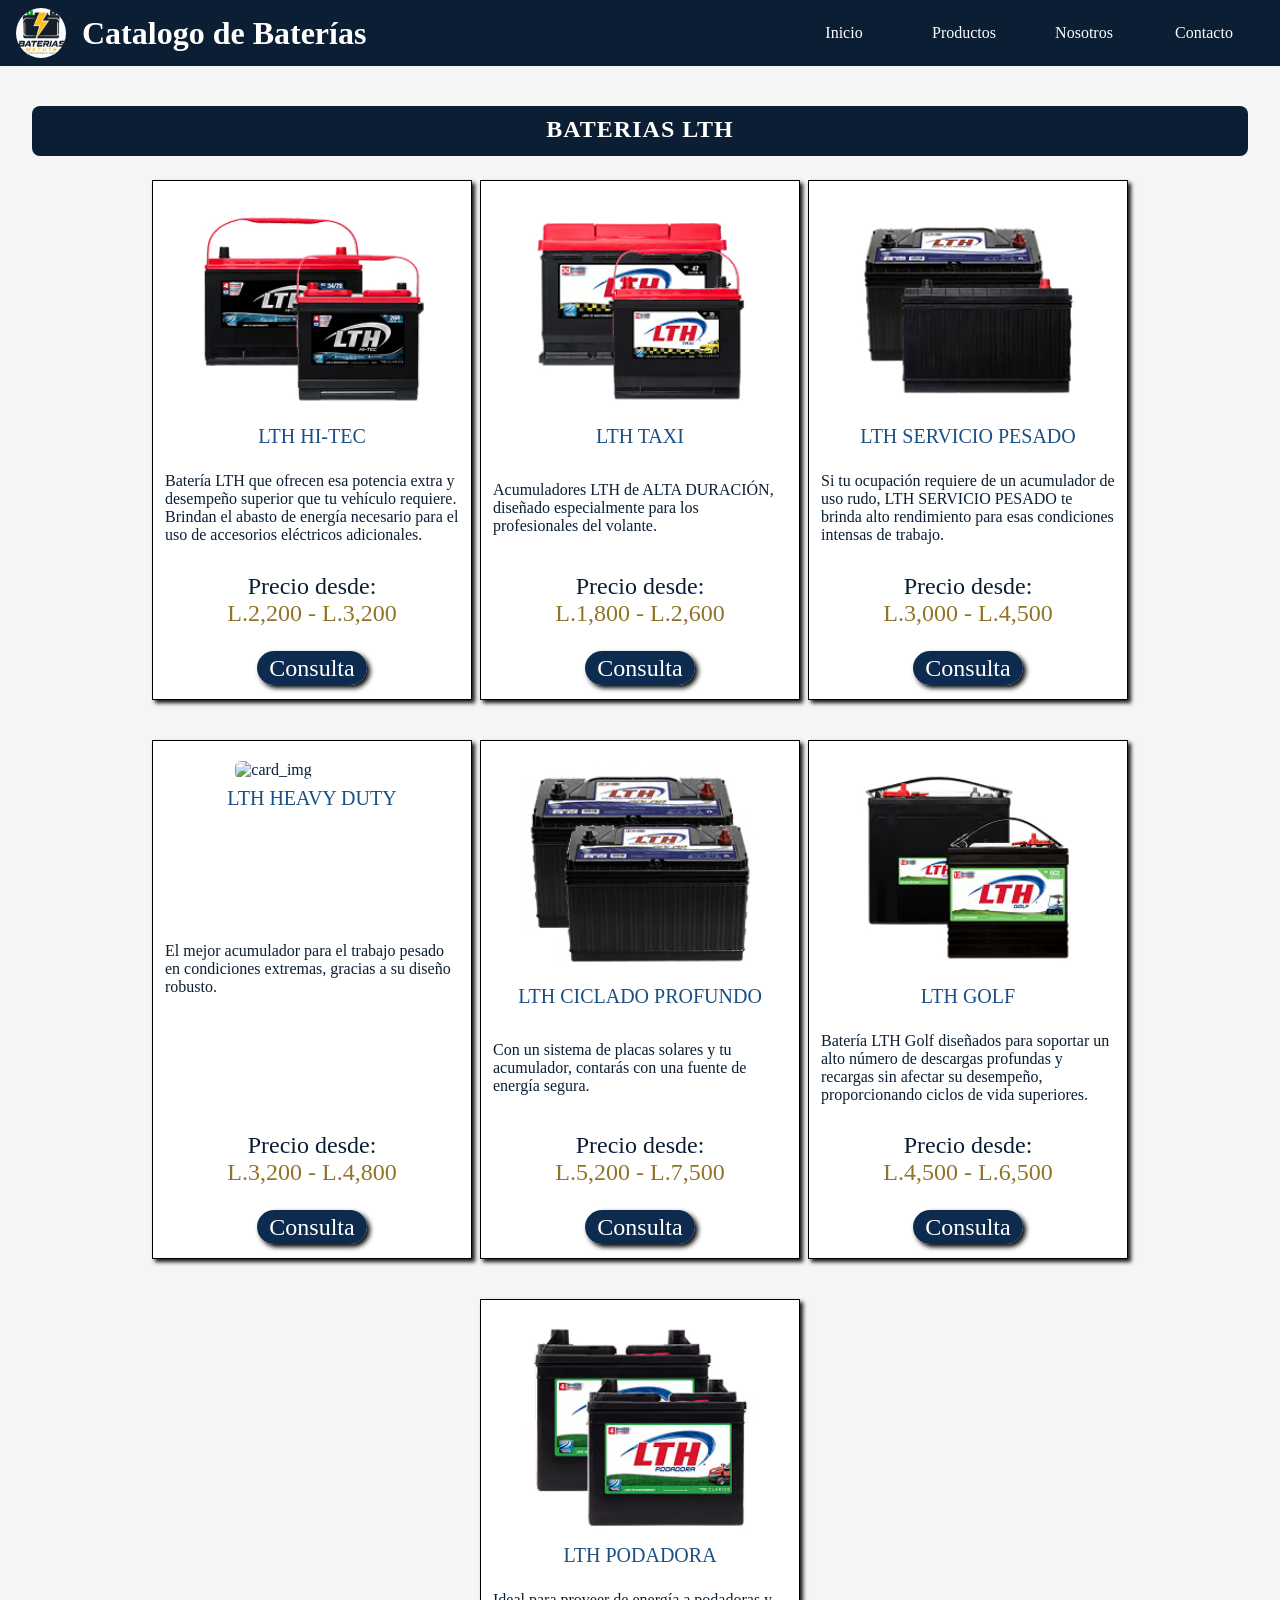
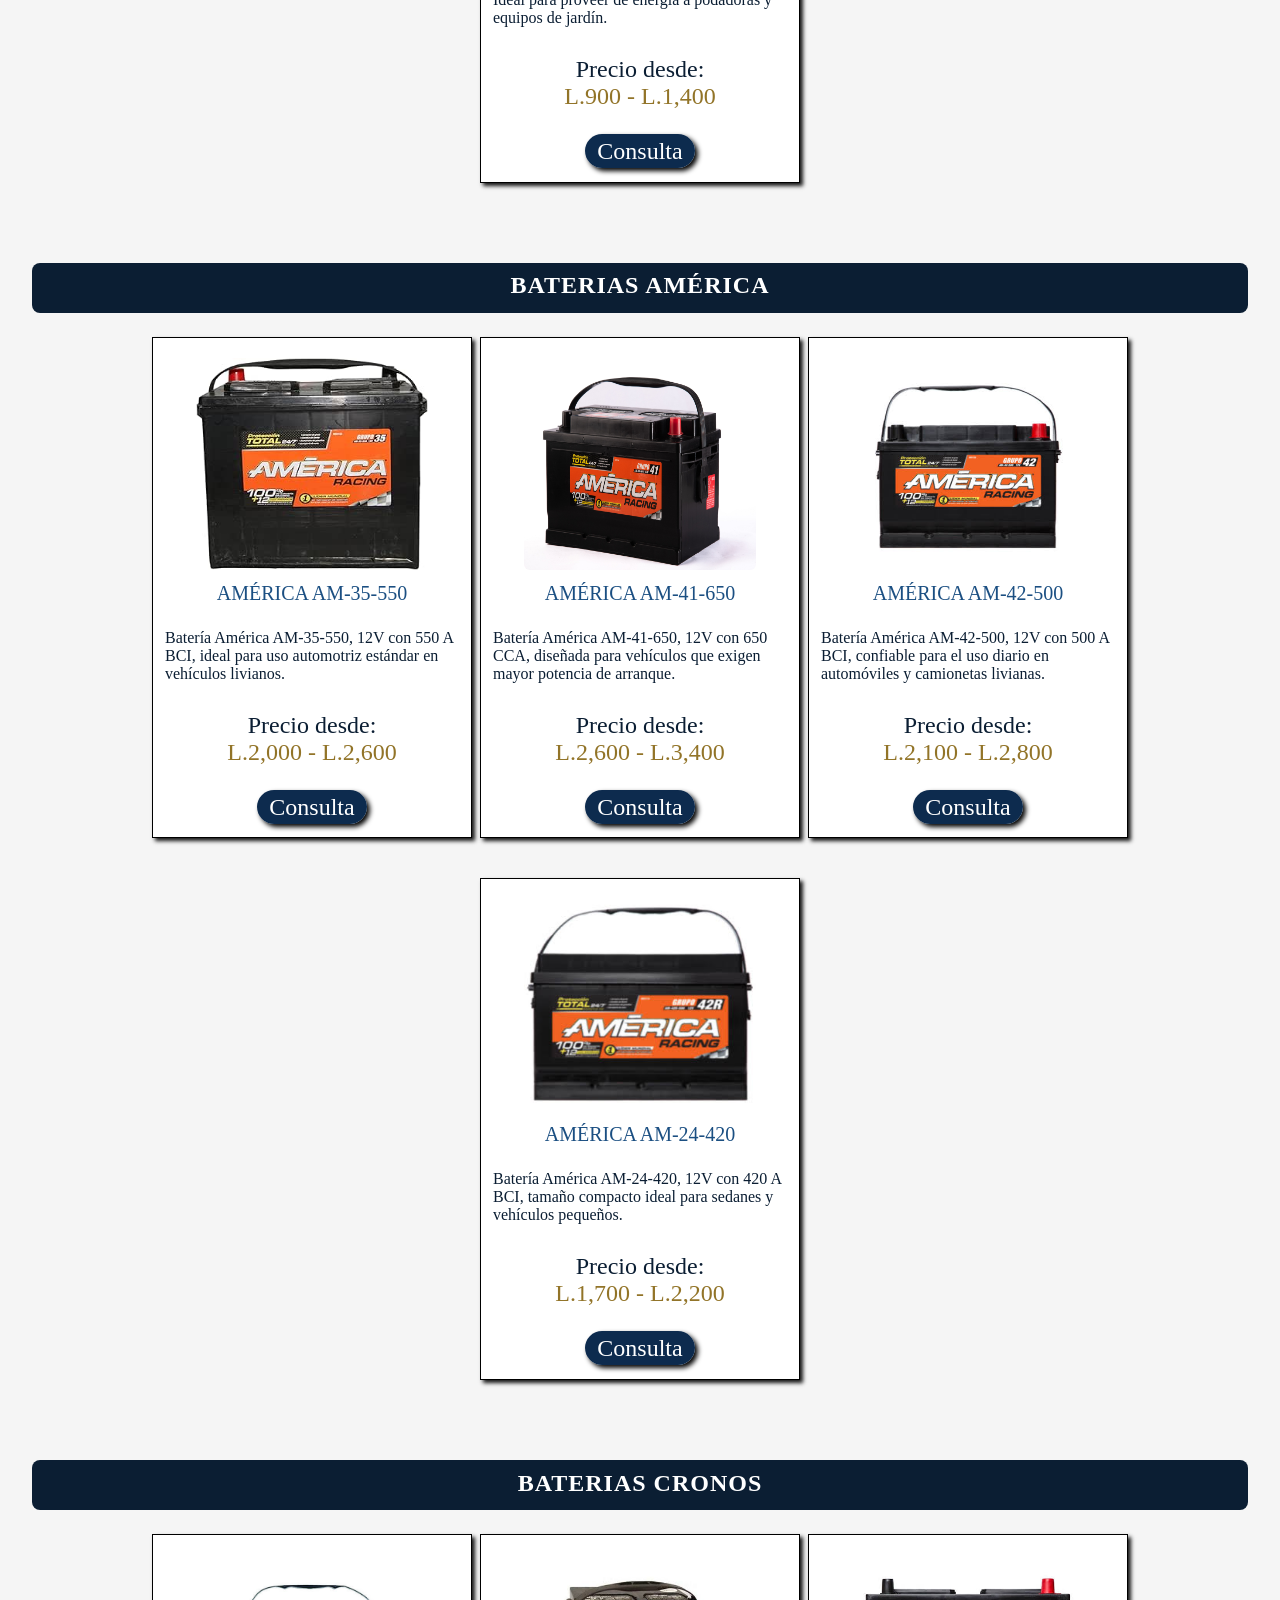
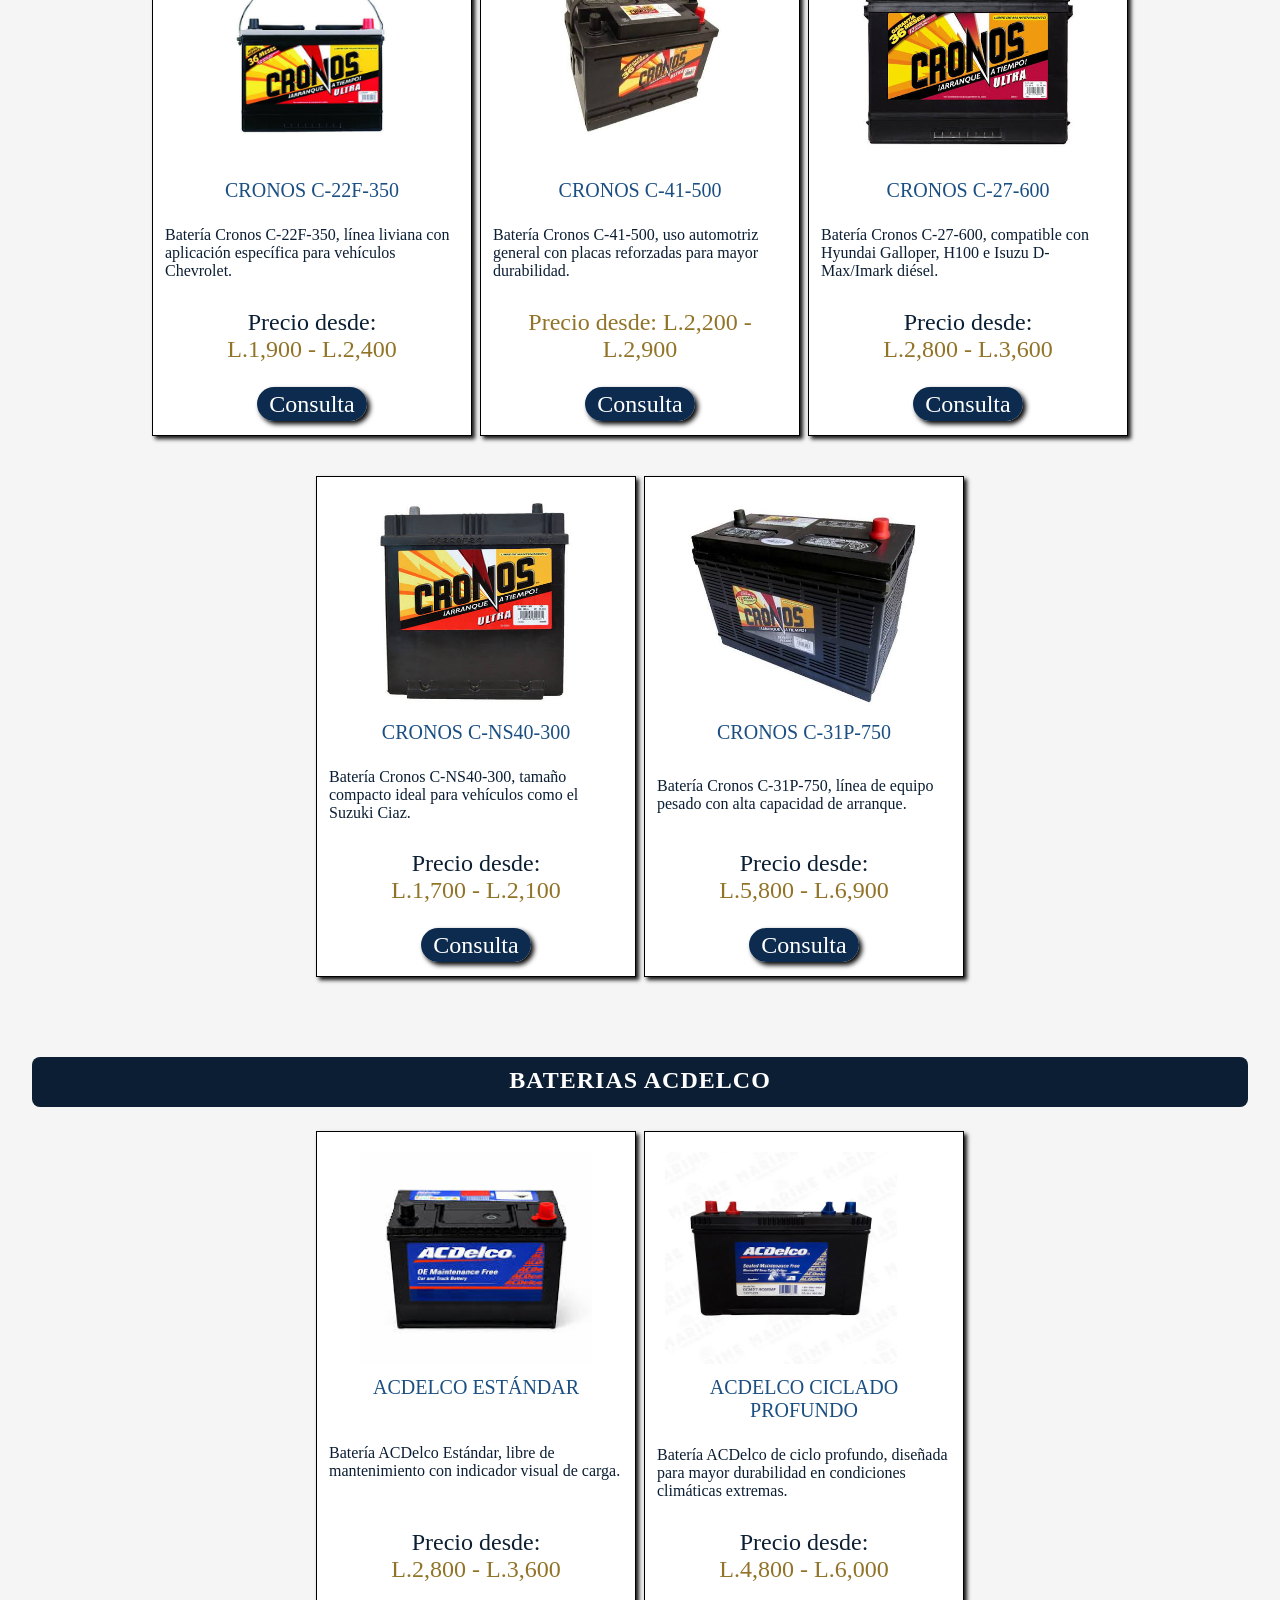
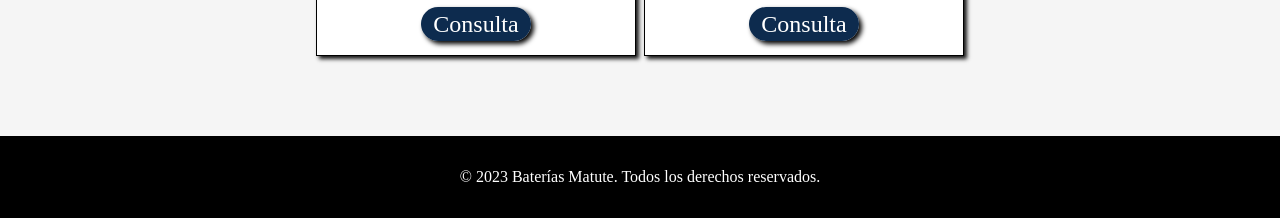
==== ProyectoPortales/baterias.html @ fdeebd90 "catalogo de baterias listo" ====
<!DOCTYPE html>
<html>

<head>
    <meta charset="UTF-8">
    <meta name="viewport" content="width=device-width, initial-scale=1.0">
    <title>Catalogo de Baterías</title>
    <link rel="stylesheet" href="css/stylesClaudio.css">
</head>

<body>
    <header>
        <section class="brand-section">
            <img src="img/LogoBateriasMatute.jpeg" alt="Logo de la empresa" class="brand-logo">
            <h1> Catalogo de Baterías</h1>
        </section>
        <nav>
            <ul>
                <li><a href="">Inicio</a></li>
                <li><a href="">Productos</a></li>
                <li><a href="">Nosotros</a></li>
                <li><a href="">Contacto</a></li>
            </ul>
        </nav>
    </header>
    <main>
        <section class="content">
            <div class="LTH">
                <div class="MARCA_title"><h2>BATERIAS LTH</h2></div>
                <section class="card">
                    <div class="card_header">
                        <img src="img/lth hi-tec.avif" alt="card_img" />
                        <div class="card_header_label">LTH HI-TEC</div>
                    </div>
                    <div class="card_body">
                        <p>Batería LTH que ofrecen esa potencia extra y desempeño superior que tu vehículo requiere.
                            Brindan
                            el abasto de energía necesario para el uso de accesorios eléctricos adicionales.</p>
                    </div>
                    <div class="card_footer">
                        <div class="card_footer_price"><span>Precio desde:</span> L.2,200 - L.3,200</div>
                        <div class="card_footer_action"><a href="#">Consulta</a></div>
                    </div>
                </section>
                <section class="card">
                    <div class="card_header">
                        <img src="img/LTH Taxi.avif" alt="card_img" />
                        <div class="card_header_label">LTH TAXI</div>
                    </div>
                    <div class="card_body">
                        <p>
                            Acumuladores LTH de ALTA DURACIÓN, diseñado especialmente para los profesionales del
                            volante.
                        </p>
                    </div>
                    <div class="card_footer">
                        <div class="card_footer_price"><span>Precio desde:</span> L.1,800 - L.2,600</div>
                        <div class="card_footer_action"><a href="#">Consulta</a></div>
                    </div>
                </section>
                <section class="card">
                    <div class="card_header">
                        <img src="img/LTH servicio Pesado.avif" alt="card_img" />
                        <div class="card_header_label">LTH SERVICIO PESADO</div>
                    </div>
                    <div class="card_body">
                        <p>
                            Si tu ocupación requiere de un acumulador de uso rudo, LTH SERVICIO PESADO te brinda alto
                            rendimiento para esas condiciones intensas de trabajo.
                        </p>
                    </div>
                    <div class="card_footer">
                        <div class="card_footer_price"><span>Precio desde:</span> L.3,000 - L.4,500</div>
                        <div class="card_footer_action"><a href="#">Consulta</a></div>
                    </div>
                </section>
                <section class="card">
                    <div class="card_header">
                        <img src="img/LTH HEAVY DUTY.avif" alt="card_img" />
                        <div class="card_header_label">LTH HEAVY DUTY</div>
                    </div>
                    <div class="card_body">
                        <p>
                            El mejor acumulador para el trabajo pesado en condiciones extremas, gracias a su diseño
                            robusto.
                        </p>
                    </div>
                    <div class="card_footer">
                        <div class="card_footer_price"><span>Precio desde:</span> L.3,200 - L.4,800</div>
                        <div class="card_footer_action"><a href="#">Consulta</a></div>
                    </div>
                </section>
                <section class="card">
                    <div class="card_header">
                        <img src="img/LTH Ciclado Profundo.avif" alt="card_img" />
                        <div class="card_header_label">LTH CICLADO PROFUNDO</div>
                    </div>
                    <div class="card_body">
                        <p>
                            Con un sistema de placas solares y tu acumulador, contarás con una fuente de energía segura.
                        </p>
                    </div>
                    <div class="card_footer">
                        <div class="card_footer_price"><span>Precio desde:</span> L.5,200 - L.7,500</div>
                        <div class="card_footer_action"><a href="#">Consulta</a></div>
                    </div>
                </section>
                <section class="card">
                    <div class="card_header">
                        <img src="img/LTH Golf.avif" alt="card_img" />
                        <div class="card_header_label">LTH GOLF</div>
                    </div>
                    <div class="card_body">
                        <p>
                            Batería LTH Golf diseñados para soportar un alto número de descargas profundas y recargas
                            sin
                            afectar su desempeño, proporcionando ciclos de vida superiores.
                        </p>
                    </div>
                    <div class="card_footer">
                        <div class="card_footer_price"><span>Precio desde:</span> L.4,500 - L.6,500</div>
                        <div class="card_footer_action"><a href="#">Consulta</a></div>
                    </div>
                </section>
                <section class="card">
                    <div class="card_header">
                        <img src="img/LTH Podadora.avif" alt="card_img" />
                        <div class="card_header_label">LTH PODADORA</div>
                    </div>
                    <div class="card_body">
                        <p>
                            Ideal para proveer de energía a podadoras y equipos de jardín.
                        </p>
                    </div>
                    <div class="card_footer">
                        <div class="card_footer_price"><span>Precio desde:</span> L.900 - L.1,400</div>
                        <div class="card_footer_action"><a href="#">Consulta</a></div>
                    </div>
                </section>
            </div>
            <div class="AMERICA">
                <div class="MARCA_title"><h2>BATERIAS AMÉRICA</h2></div>
                <section class="card">
                    <div class="card_header">
                        <img src="img/Bateria AM-35-550.jpg" alt="card_img" />
                        <div class="card_header_label">AMÉRICA AM-35-550</div>
                    </div>
                    <div class="card_body">
                        <p>
                            Batería América AM-35-550, 12V con 550 A BCI, ideal para uso automotriz estándar en
                            vehículos
                            livianos.
                        </p>
                    </div>
                    <div class="card_footer">
                        <div class="card_footer_price"><span>Precio desde:</span> L.2,000 - L.2,600</div>
                        <div class="card_footer_action"><a href="#">Consulta</a></div>
                    </div>
                </section>
                <section class="card">
                    <div class="card_header">
                        <img src="img/Bateria  AM-41-650.jpg" alt="card_img" />
                        <div class="card_header_label">AMÉRICA AM-41-650</div>
                    </div>
                    <div class="card_body">
                        <p>
                            Batería América AM-41-650, 12V con 650 CCA, diseñada para vehículos que exigen mayor
                            potencia de
                            arranque.
                        </p>
                    </div>
                    <div class="card_footer">
                        <div class="card_footer_price"><span>Precio desde:</span> L.2,600 - L.3,400</div>
                        <div class="card_footer_action"><a href="#">Consulta</a></div>
                    </div>
                </section>
                <section class="card">
                    <div class="card_header">
                        <img src="img/America AM-42-500.jpg" alt="card_img" />
                        <div class="card_header_label">AMÉRICA AM-42-500</div>
                    </div>
                    <div class="card_body">
                        <p>
                            Batería América AM-42-500, 12V con 500 A BCI, confiable para el uso diario en automóviles y
                            camionetas livianas.
                        </p>
                    </div>
                    <div class="card_footer">
                        <div class="card_footer_price"><span>Precio desde:</span> L.2,100 - L.2,800</div>
                        <div class="card_footer_action"><a href="#">Consulta</a></div>
                    </div>
                </section>
                <section class="card">
                    <div class="card_header">
                        <img src="img/America AM-24-420.jpg" alt="card_img" />
                        <div class="card_header_label">AMÉRICA AM-24-420</div>
                    </div>
                    <div class="card_body">
                        <p>
                            Batería América AM-24-420, 12V con 420 A BCI, tamaño compacto ideal para sedanes y vehículos
                            pequeños.
                        </p>
                    </div>
                    <div class="card_footer">
                        <div class="card_footer_price"><span>Precio desde:</span> L.1,700 - L.2,200</div>
                        <div class="card_footer_action"><a href="#">Consulta</a></div>
                    </div>
                </section>
            </div>
            <div class="CRONOS">
                <div class="MARCA_title"><h2>BATERIAS CRONOS</h2></div>
                <section class="card">
                    <div class="card_header">
                        <img src="img/Cronos C-22F-350.jpg" alt="card_img" />
                        <div class="card_header_label">CRONOS C-22F-350</div>
                    </div>
                    <div class="card_body">
                        <p>
                            Batería Cronos C-22F-350, línea liviana con aplicación específica para vehículos Chevrolet.
                        </p>
                    </div>
                    <div class="card_footer">
                        <div class="card_footer_price"><span>Precio desde:</span> L.1,900 - L.2,400</div>
                        <div class="card_footer_action"><a href="#">Consulta</a></div>
                    </div>
                </section>
                <section class="card">
                    <div class="card_header">
                        <img src="img/Cronos C-41-500.jpg" alt="card_img" />
                        <div class="card_header_label">CRONOS C-41-500</div>
                    </div>
                    <div class="card_body">
                        <p>
                            Batería Cronos C-41-500, uso automotriz general con placas reforzadas para mayor
                            durabilidad.
                        </p>
                    </div>
                    <div class="card_footer">
                        <div class="card_footer_price">Precio desde: L.2,200 - L.2,900</div>
                        <div class="card_footer_action"><a href="#">Consulta</a></div>
                    </div>
                </section>
                <section class="card">
                    <div class="card_header">
                        <img src="img/Cronos C-27-600.jpg" alt="card_img" />
                        <div class="card_header_label">CRONOS C-27-600</div>
                    </div>
                    <div class="card_body">
                        <p>
                            Batería Cronos C-27-600, compatible con Hyundai Galloper, H100 e Isuzu D-Max/Imark diésel.
                        </p>
                    </div>
                    <div class="card_footer">
                        <div class="card_footer_price"><span>Precio desde:</span> L.2,800 - L.3,600</div>
                        <div class="card_footer_action"><a href="#">Consulta</a></div>
                    </div>
                </section>
                <section class="card">
                    <div class="card_header">
                        <img src="img/Cronos C-NS40-300..jpg" alt="card_img" />
                        <div class="card_header_label">CRONOS C-NS40-300</div>
                    </div>
                    <div class="card_body">
                        <p>
                            Batería Cronos C-NS40-300, tamaño compacto ideal para vehículos como el Suzuki Ciaz.
                        </p>
                    </div>
                    <div class="card_footer">
                        <div class="card_footer_price"><span>Precio desde:</span> L.1,700 - L.2,100</div>
                        <div class="card_footer_action"><a href="#">Consulta</a></div>
                    </div>
                </section>
                <section class="card">
                    <div class="card_header">
                        <img src="img/Cronos C-31P-750.jpg" alt="card_img" />
                        <div class="card_header_label">CRONOS C-31P-750</div>
                    </div>
                    <div class="card_body">
                        <p>
                            Batería Cronos C-31P-750, línea de equipo pesado con alta capacidad de arranque.
                        </p>
                    </div>
                    <div class="card_footer">
                        <div class="card_footer_price"><span>Precio desde:</span> L.5,800 - L.6,900</div>
                        <div class="card_footer_action"><a href="#">Consulta</a></div>
                    </div>
                </section>
            </div>
            <div class="ACDELCO">
                <div class="MARCA_title"><h2>BATERIAS ACDELCO</h2></div>
                <section class="card">
                    <div class="card_header">
                        <img src="img/ACDelco Estandar.jpg" alt="card_img" />
                        <div class="card_header_label">ACDELCO ESTÁNDAR</div>
                    </div>
                    <div class="card_body">
                        <p>
                            Batería ACDelco Estándar, libre de mantenimiento con indicador visual de carga.
                        </p>
                    </div>
                    <div class="card_footer">
                        <div class="card_footer_price"><span>Precio desde:</span> L.2,800 - L.3,600</div>
                        <div class="card_footer_action"><a href="#">Consulta</a></div>
                    </div>
                </section>
                <section class="card">
                    <div class="card_header">
                        <img src="img/ACDelco Ciclo Profundo.jpg" alt="card_img" />
                        <div class="card_header_label">ACDELCO CICLADO PROFUNDO</div>
                    </div>
                    <div class="card_body">
                        <p>
                            Batería ACDelco de ciclo profundo, diseñada para mayor durabilidad en condiciones climáticas
                            extremas.
                        </p>
                    </div>
                    <div class="card_footer">
                        <div class="card_footer_price"><span>Precio desde:</span> L.4,800 - L.6,000</div>
                        <div class="card_footer_action"><a href="#">Consulta</a></div>
                    </div>
                </section>
            </div>
        </section>
    </main>
    <footer>
        <p>© 2023 Baterías Matute. Todos los derechos reservados.</p>
    </footer>
</body>

</html>
---- ProyectoPortales/css/stylesClaudio.css ----
* {
    box-sizing: border-box;
}

body {
    display: flex;
    flex-direction: column;
    margin: 0px;
    padding: 0px;
    min-height: 100vh;
    background-color: #f5f5f5;
    gap: 0.75rem;
}

footer {
    background-color: #000;
    color: #fff;
    text-align: center;
    padding: 1rem;
}

main {
    flex: 1;
}

header {
    display: flex;
    flex-direction: column;
    gap: 0.75rem;
    background-color: #0B1E33;
    align-items: center;
    color: #fff;
}

header .brand-section {
    display: flex;
    flex-direction: column;
    align-items: center;
    justify-content: center;
    gap: 0.5rem;
}

header .brand-section img {
    width: 50px;
    height: 50px;
    border-radius: 50%;
}

header .brand-section h1 {
    font-size: 2rem;
    margin: 0;
    text-align: center;
}

header nav ul {
    display: flex;
    flex-direction: column;
    list-style: none;
    padding: 0px;
    margin: 0px;
}

header nav ul a {
    display: inline-block;
    text-decoration: none;
    color: #fff;
    padding: 0.5rem 0.75rem;
    min-width: 120px;
    text-align: center;
    transition: background-color 0.3s ease;
}

header nav ul a:hover {
    background-color: #1B4F82;
}

@media (min-width: 720px) {
    header nav ul {
        flex-direction: row;
    }
}

@media (min-width: 1024px) {
    header {
        flex-direction: row;
        justify-content: space-between;
        padding: 0.5rem 1rem;
    }

    header .brand-section {
        flex-direction: row;
        gap: 1rem;
    }
}



.content {
    max-width: 1500px;
    margin: 0 auto;
    padding: 0.5rem 0.75rem;
}

.content section {
    display: flex;
    flex-wrap: wrap;
    flex-direction: column;
    width: 70%;
    padding: 0.75rem;
    max-width: 320px;
    background-color: #fff;
    border: 1px solid #000;
    margin-top: 1rem;
    margin-bottom: 1rem;
    margin-left: auto;
    margin-right: auto;
    box-shadow: 3px 3px 4px #161616;
    align-items: center;
    gap: 0.5rem;
    color:#0B1E33;
}

.LTH, .AMERICA, .CRONOS, .ACDELCO {
    display: flex;
    flex-wrap: wrap;
    justify-content: center;
    align-items: stretch;
    gap: 0.5rem;
    width: 100%;
    padding: 20px;
    border-radius: 10px;
    margin-bottom: 1.5rem;
}


.MARCA_title
{
    width: 70%;
    height: 50px;
    background-color: #0B1E33;
    border-radius: 8px;
    flex: 100%;
}
.MARCA_title h2{
    text-align: center;
    color: #fff;
    width: 100%;
    max-width: 1500px;
    margin: 0 auto 1rem;
    padding: 0.6rem;
    border-radius: 8px;
    font-size: 1.5rem;
    letter-spacing: 1px;
  
}
.content section img {
    height: 220px;
    width: 240px;
    margin: 0.25rem;
    padding: 0.25rem;
    border-radius: 10px;
}

.content section div .card_header_label {
    text-align: center;
    font-size: 1.25rem;
    color: #1B4F82;
}


.content section .card_body {
    flex: 1;
    display: flex;
    align-items: center;
}

.content section .card_body p {
    text-align: left;

}


.content section .card_footer {
    gap: 1.75rem;
    align-items: center;
    text-align: center;
    display: flex;
    flex-direction: column;
    color: #927428;
    padding: 0.30rem .80rem;
    font-size: 1.5rem;
}

.content section .card_footer span {
    display: block;
    color: #0B1E33;
}


.content section .card_footer .card_footer_action a {
    color: #fff;
    padding: 0.25rem 0.75rem;
    box-shadow: 3px 3px 5px #000;
    background-color: #0D2B4E;
    border-radius: 20px;
    text-decoration: none;
}

@media (min-width: 720px) {
    .content {
        flex-direction: row;
        flex-wrap: wrap;
        align-items: stretch;
        gap: 1rem;
    }
 
    .content section {
        margin-left: 0;
        margin-right: 0;
        width: 45%;
    }
}
 
@media (min-width: 1024px) {
    .content {
        gap: 1.5rem;
    }
 
    .content section {
        width: 30%;
        max-width: 320px;
    }
}
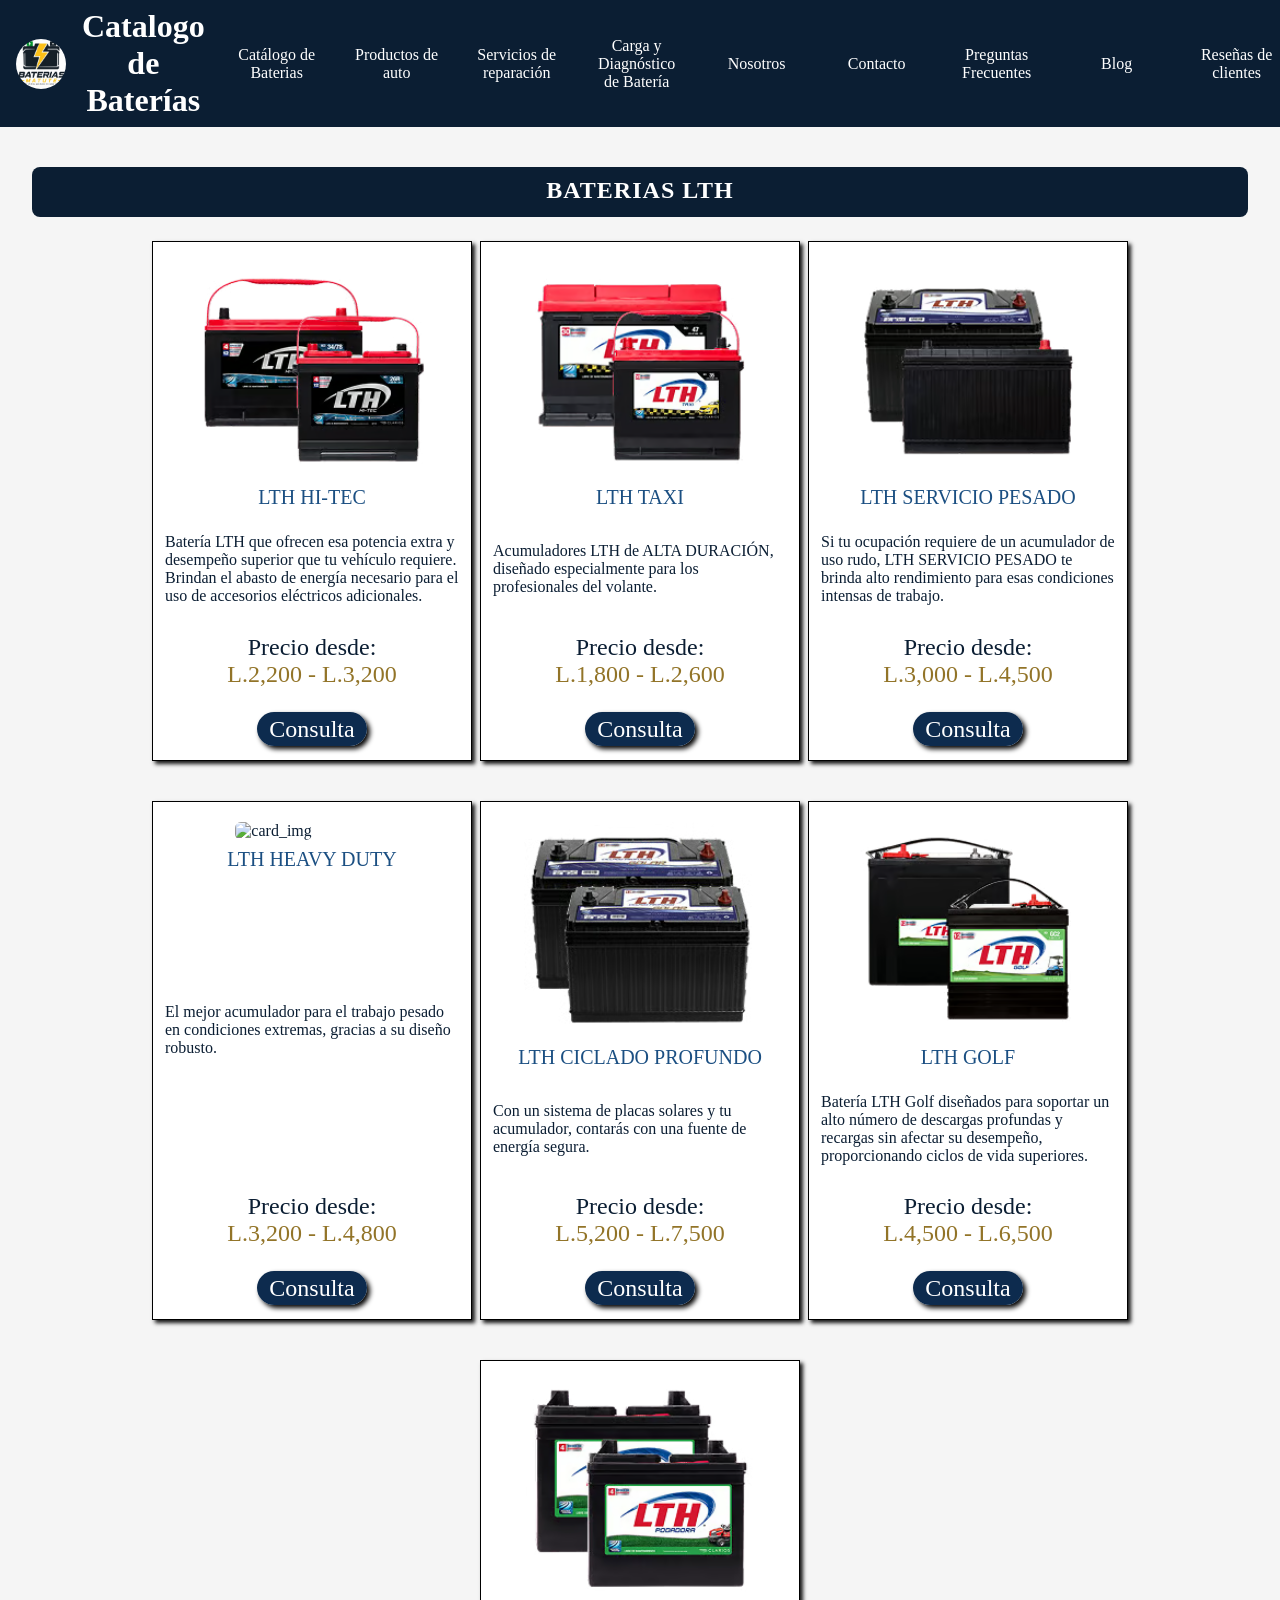
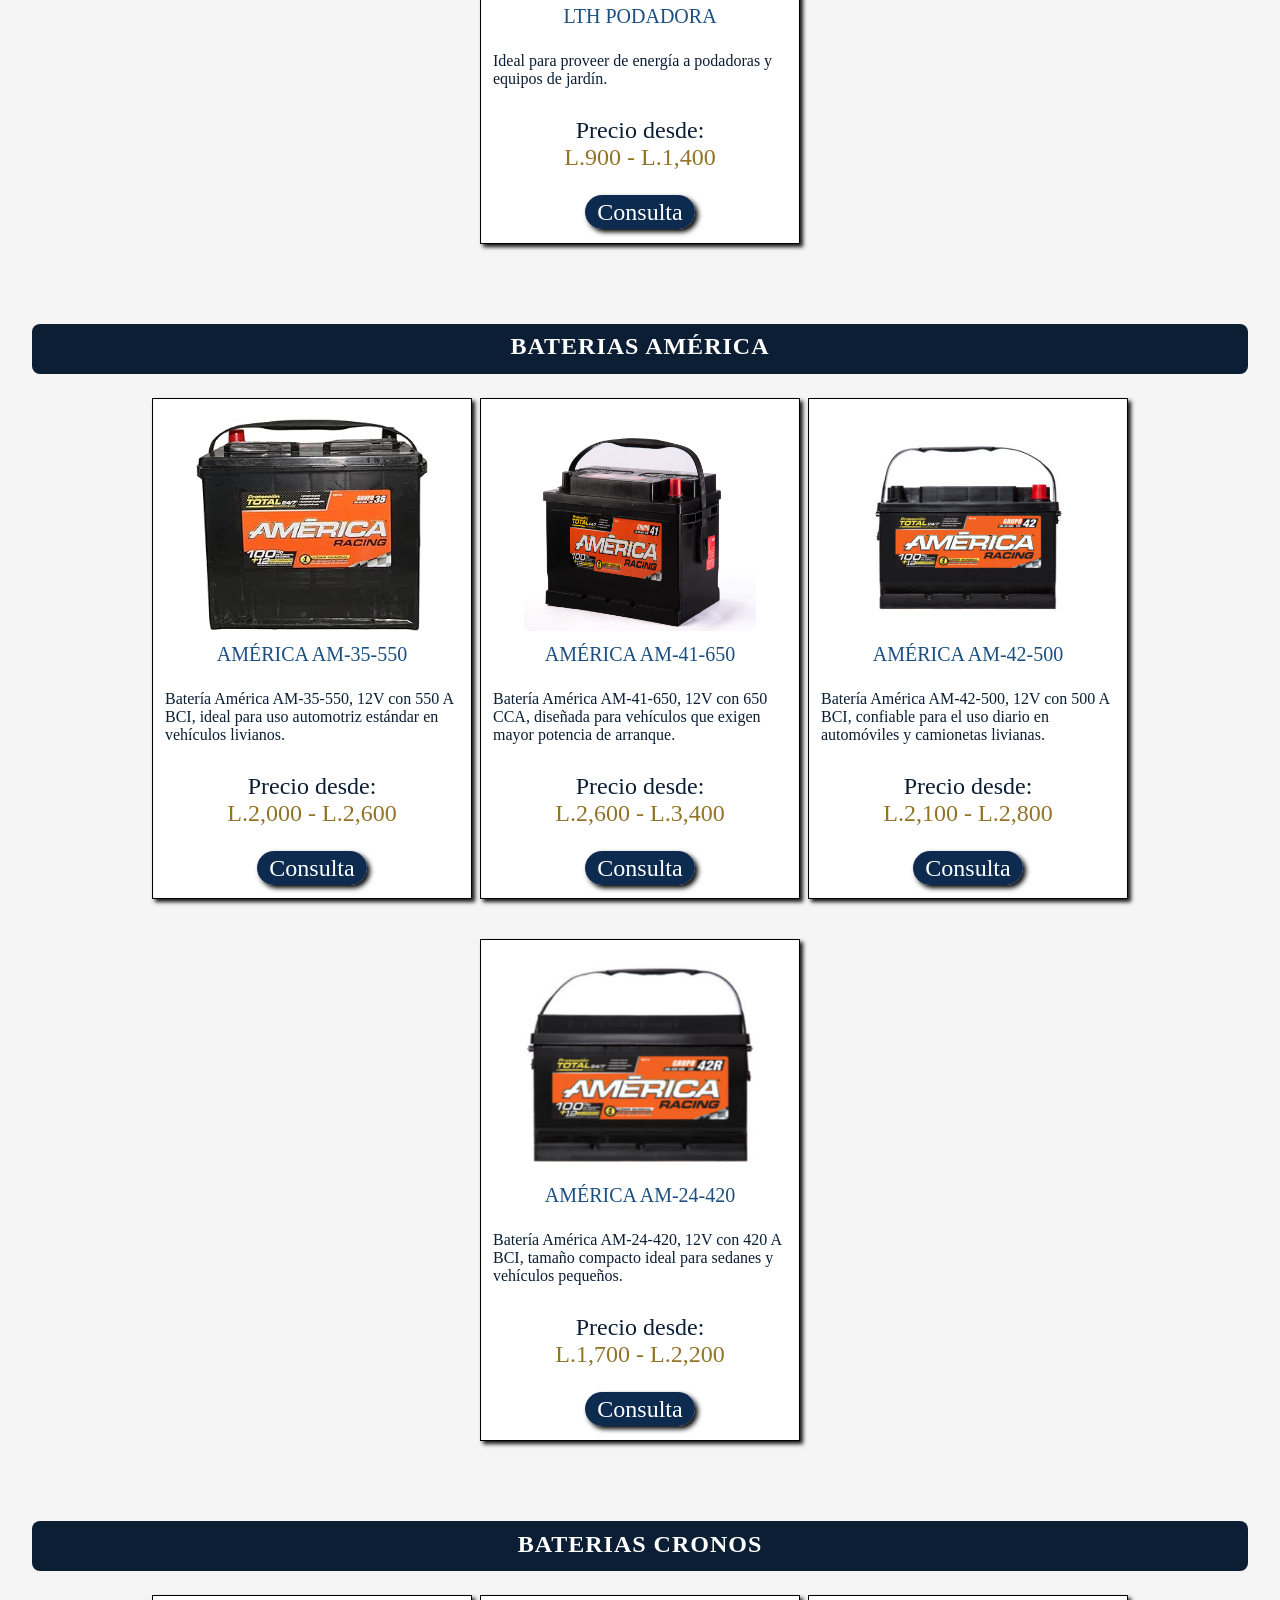
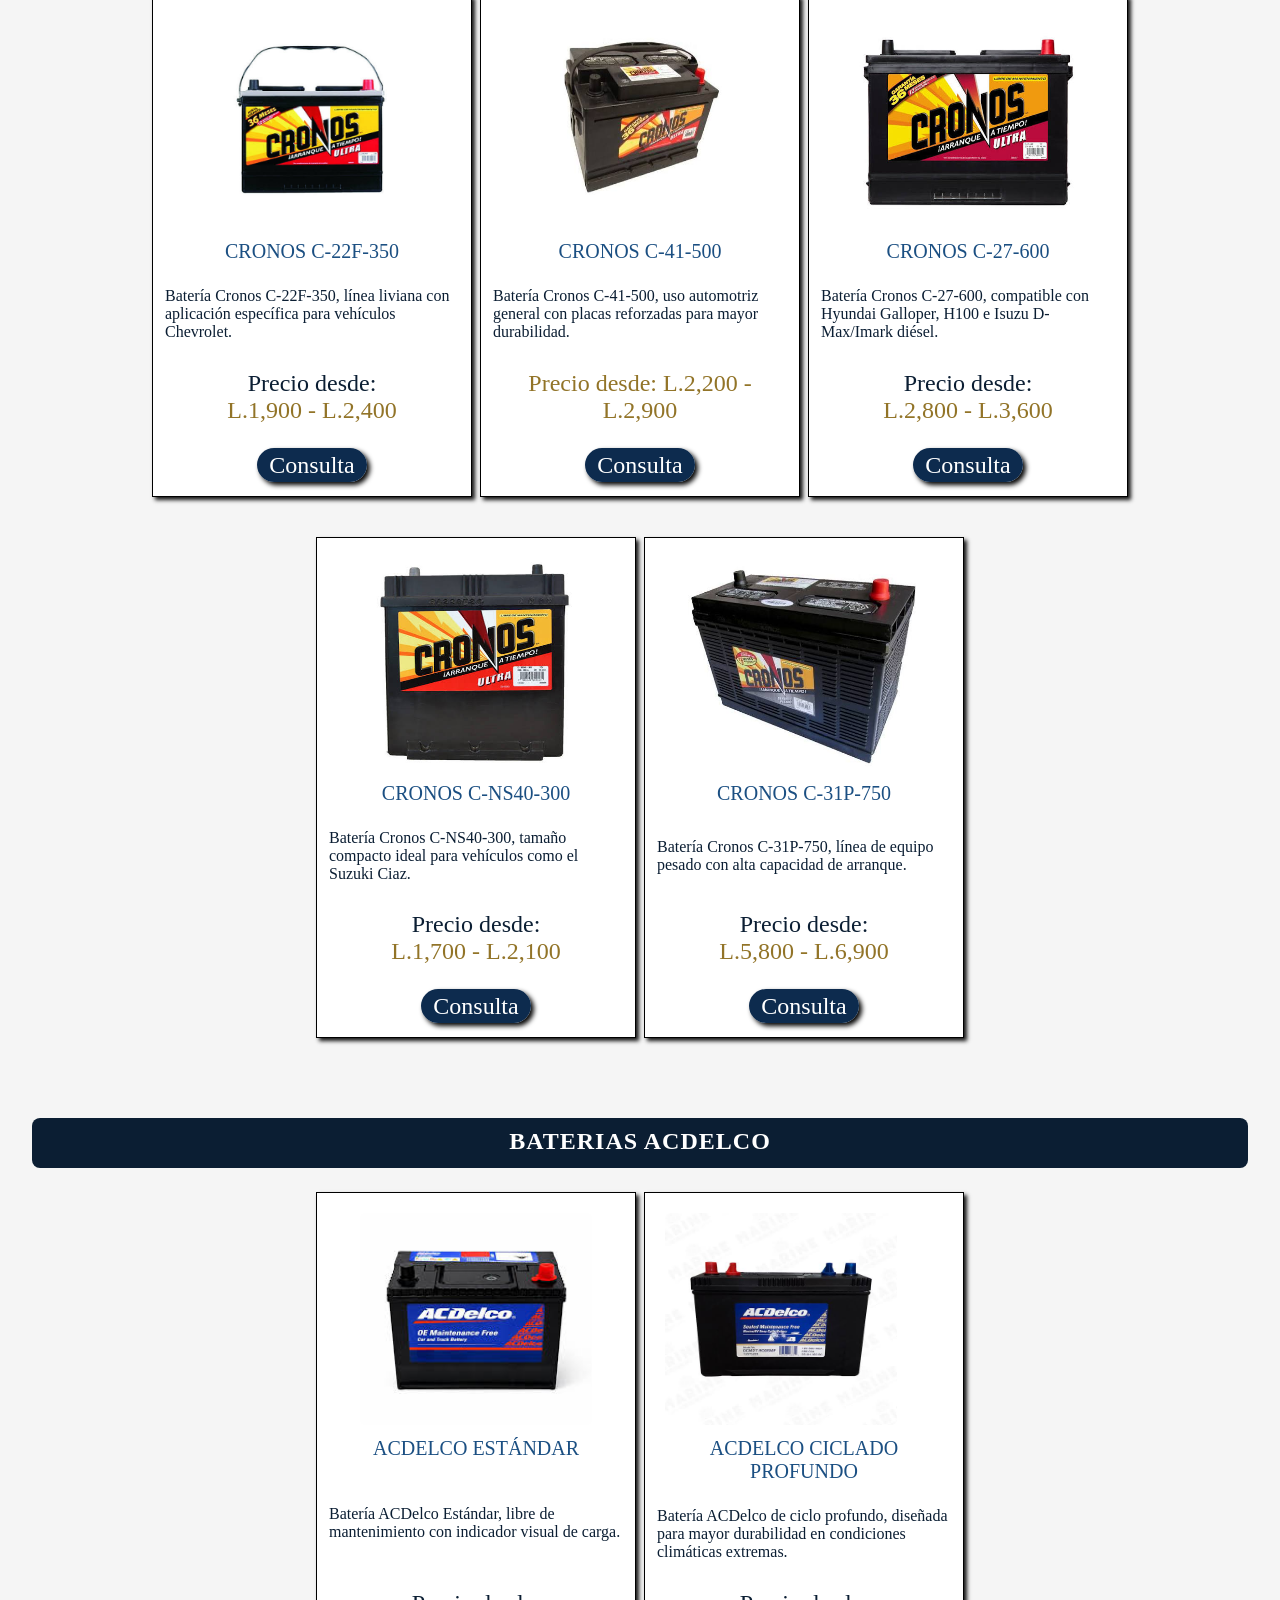
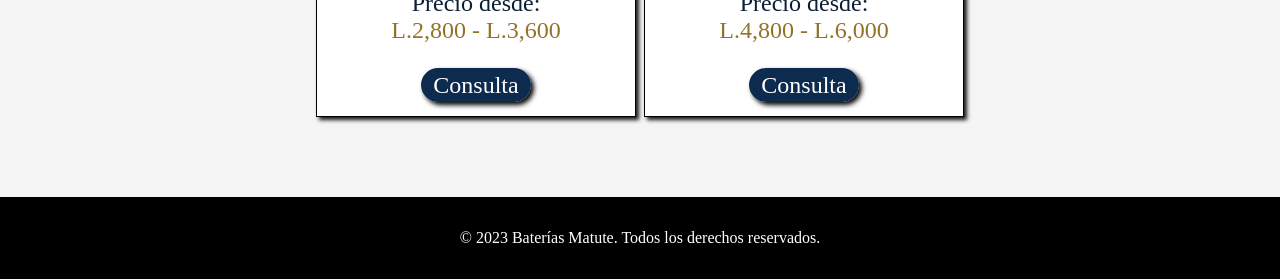
==== commit 41ed65ac: "menu completo en baterias" ====
--- a/ProyectoPortales/baterias.html
+++ b/ProyectoPortales/baterias.html
@@ -16,10 +16,15 @@
         </section>
         <nav>
             <ul>
-                <li><a href="">Inicio</a></li>
-                <li><a href="">Productos</a></li>
+                <li><a href="">Catálogo de Baterias</a></li>
+                <li><a href="">Productos de auto</a></li>
+                <li><a href="">Servicios de reparación</a></li>
+                <li><a href="">Carga y Diagnóstico de Batería</a></li>
                 <li><a href="">Nosotros</a></li>
                 <li><a href="">Contacto</a></li>
+                <li><a href="">Preguntas Frecuentes</a></li>
+                <li><a href="">Blog</a></li>
+                <li><a href="">Reseñas de clientes</a></li>
             </ul>
         </nav>
     </header>
--- a/ProyectoPortales/css/stylesClaudio.css
+++ b/ProyectoPortales/css/stylesClaudio.css
@@ -58,6 +58,7 @@
     list-style: none;
     padding: 0px;
     margin: 0px;
+    align-items: center;
 }
 
 header nav ul a {
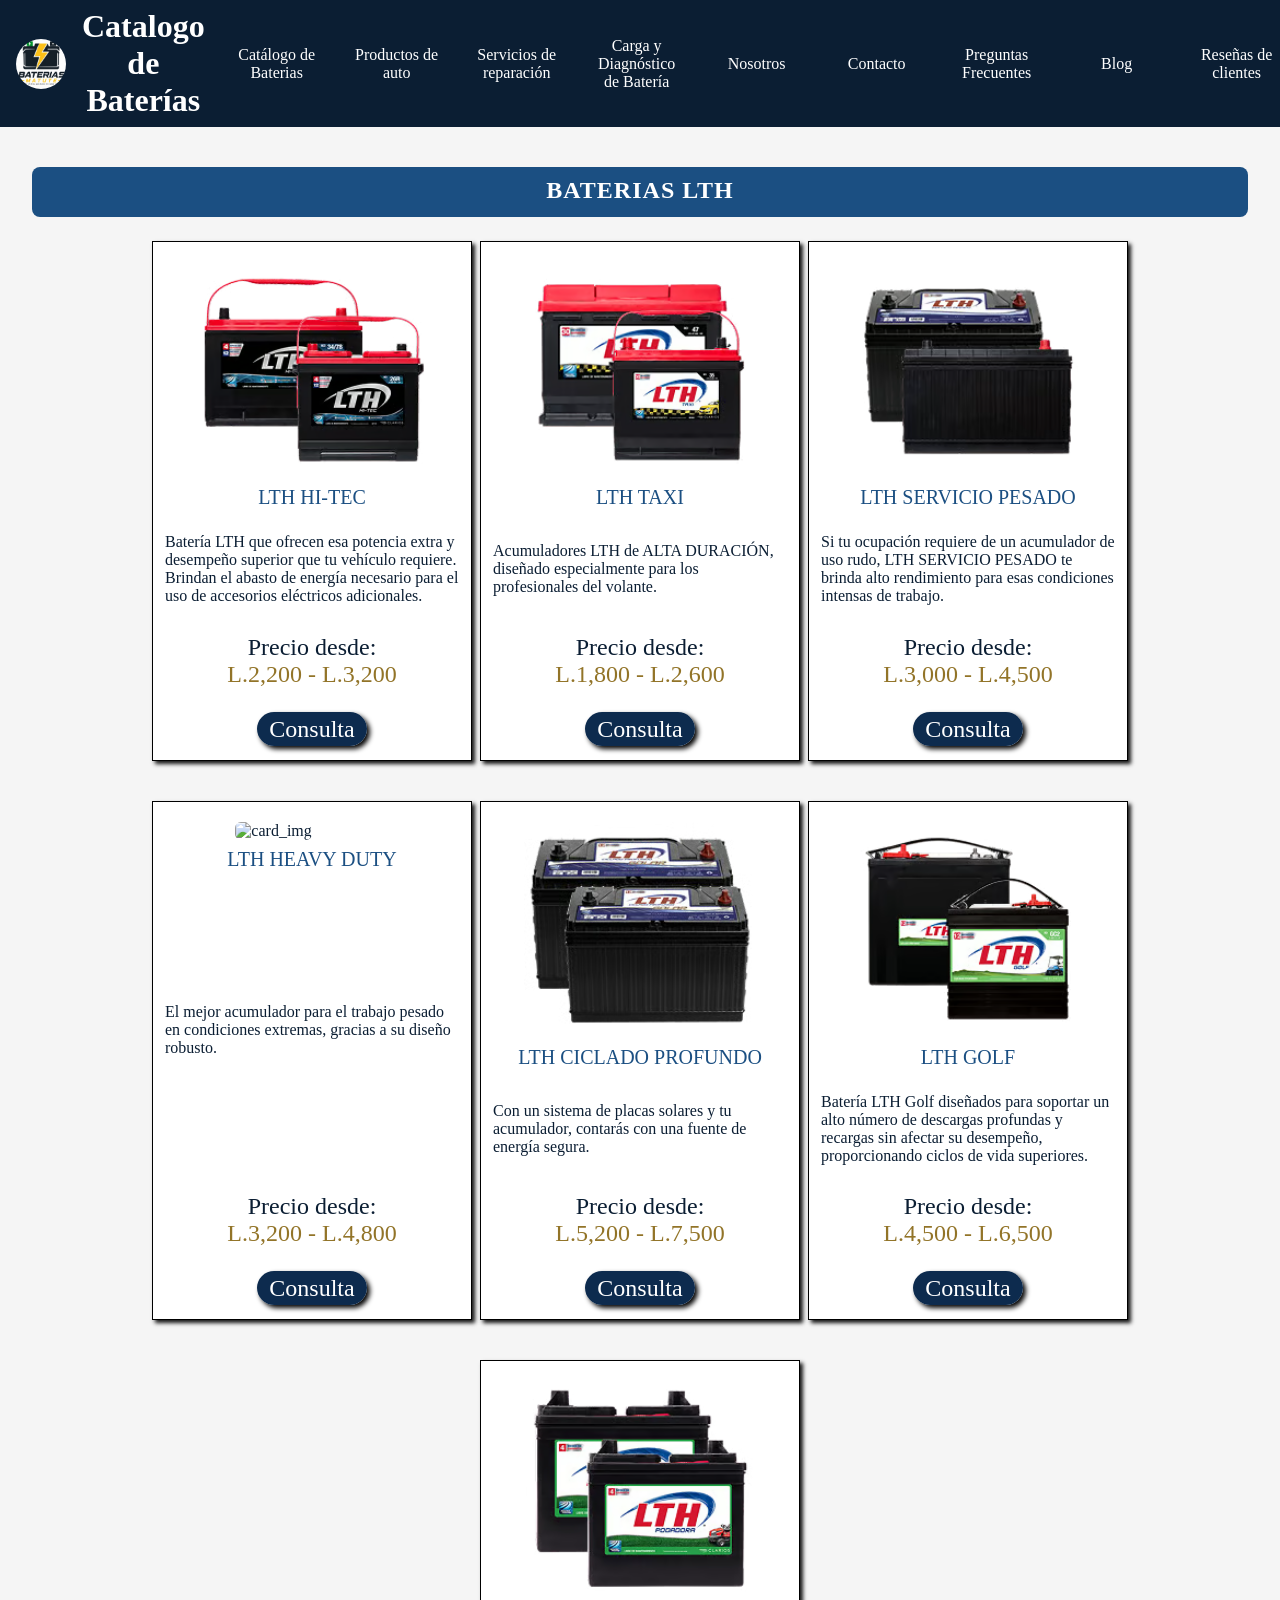
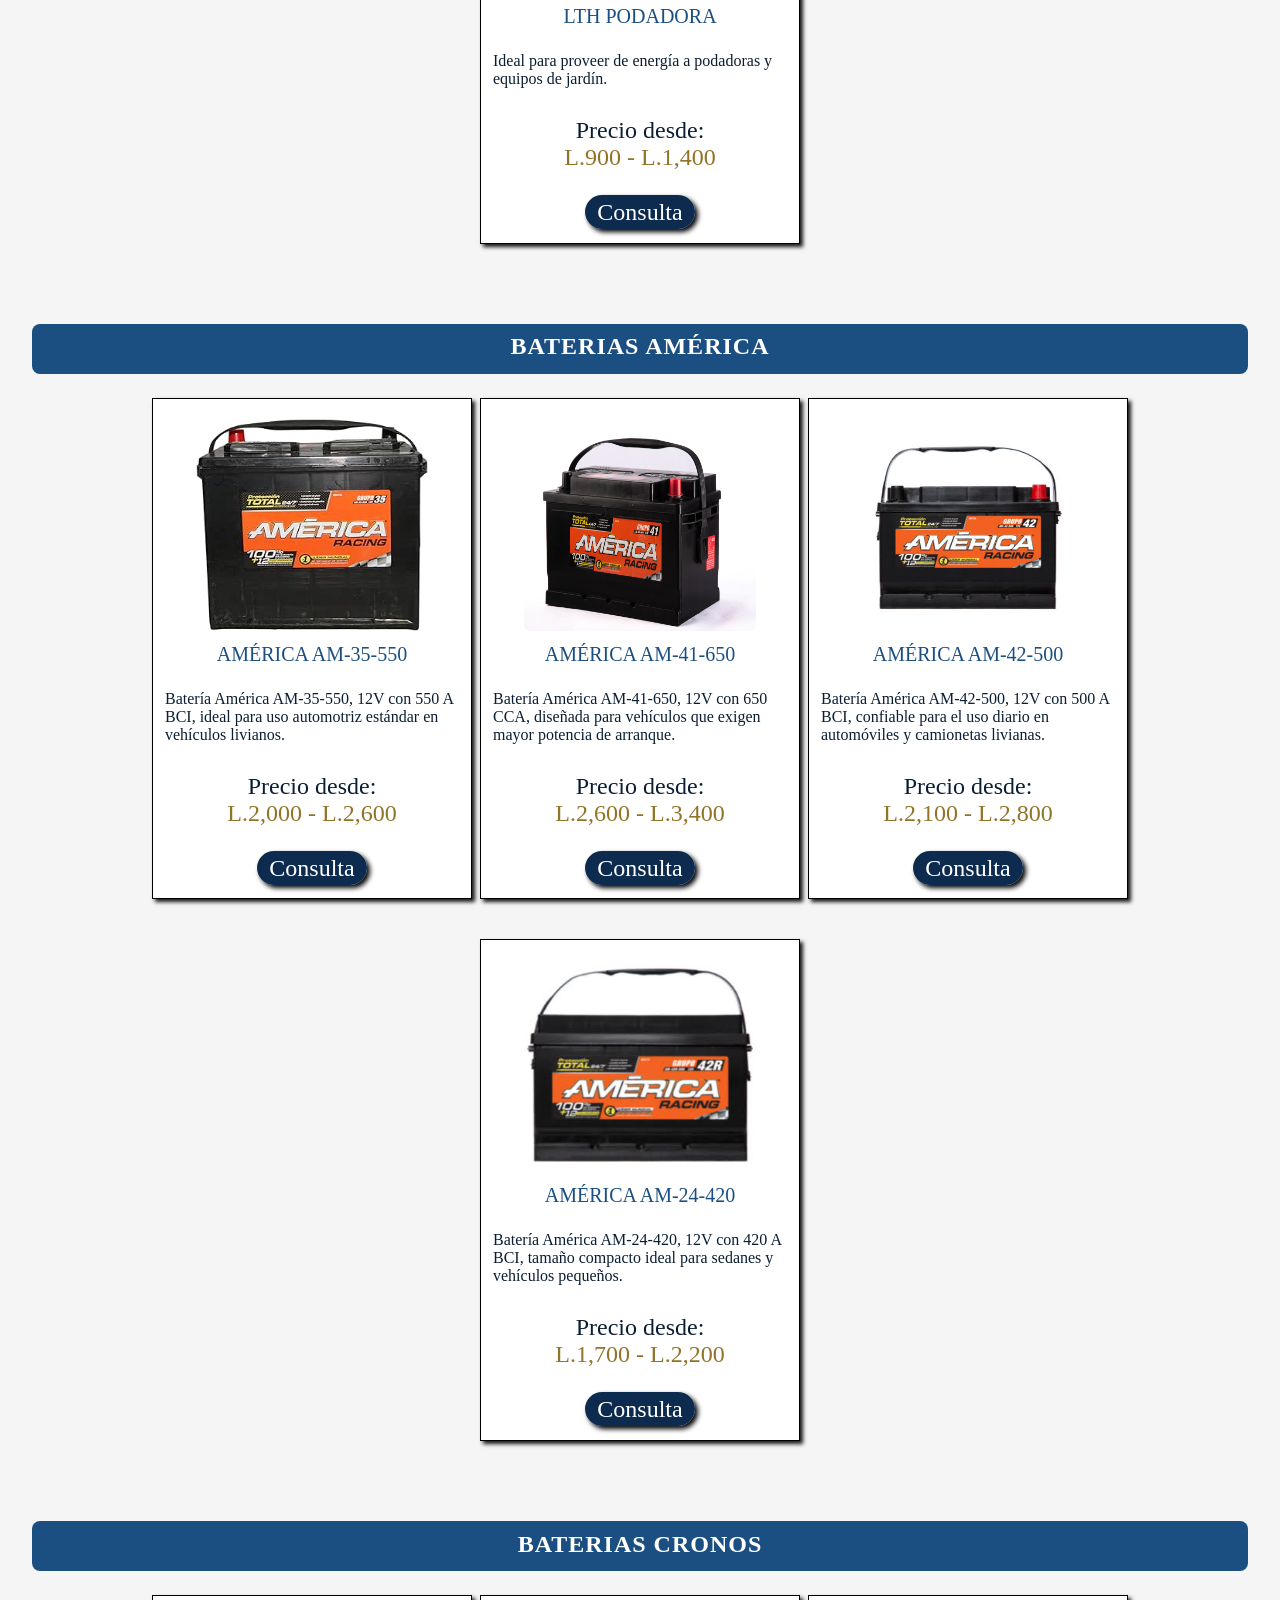
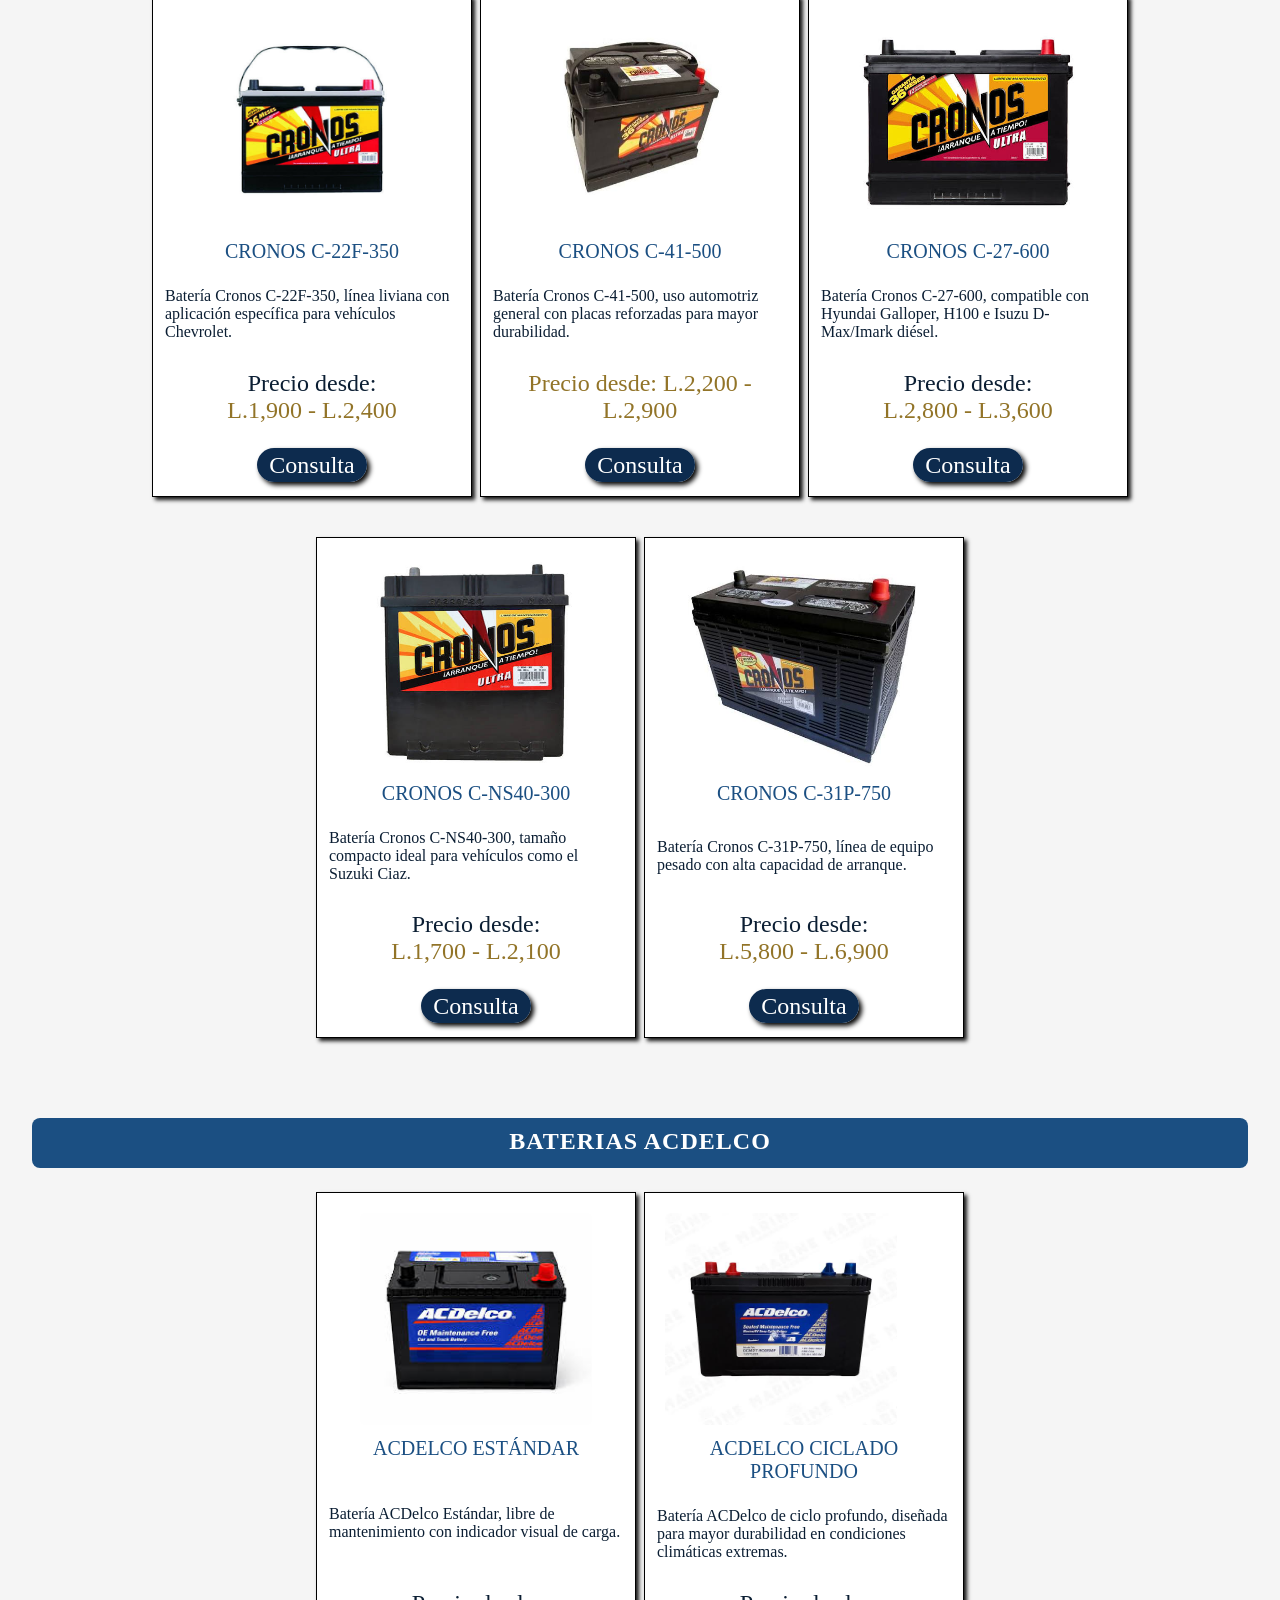
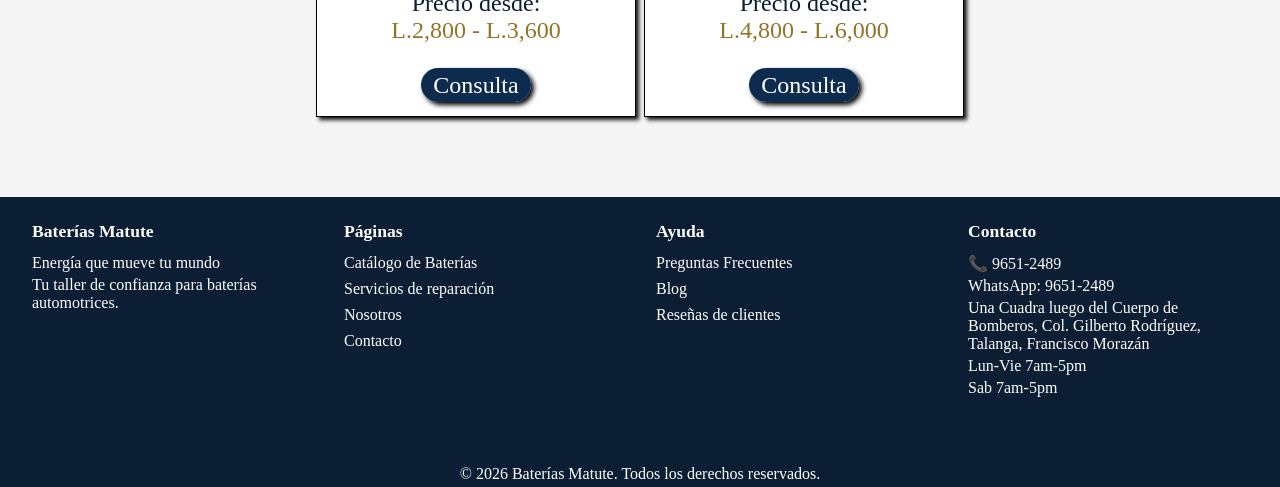
==== commit 2558572c: "correcciones en baterias" ====
--- a/ProyectoPortales/baterias.html
+++ b/ProyectoPortales/baterias.html
@@ -31,7 +31,9 @@
     <main>
         <section class="content">
             <div class="LTH">
-                <div class="MARCA_title"><h2>BATERIAS LTH</h2></div>
+                <div class="MARCA_title">
+                    <h2>BATERIAS LTH</h2>
+                </div>
                 <section class="card">
                     <div class="card_header">
                         <img src="img/lth hi-tec.avif" alt="card_img" />
@@ -144,7 +146,9 @@
                 </section>
             </div>
             <div class="AMERICA">
-                <div class="MARCA_title"><h2>BATERIAS AMÉRICA</h2></div>
+                <div class="MARCA_title">
+                    <h2>BATERIAS AMÉRICA</h2>
+                </div>
                 <section class="card">
                     <div class="card_header">
                         <img src="img/Bateria AM-35-550.jpg" alt="card_img" />
@@ -213,7 +217,9 @@
                 </section>
             </div>
             <div class="CRONOS">
-                <div class="MARCA_title"><h2>BATERIAS CRONOS</h2></div>
+                <div class="MARCA_title">
+                    <h2>BATERIAS CRONOS</h2>
+                </div>
                 <section class="card">
                     <div class="card_header">
                         <img src="img/Cronos C-22F-350.jpg" alt="card_img" />
@@ -292,7 +298,9 @@
                 </section>
             </div>
             <div class="ACDELCO">
-                <div class="MARCA_title"><h2>BATERIAS ACDELCO</h2></div>
+                <div class="MARCA_title">
+                    <h2>BATERIAS ACDELCO</h2>
+                </div>
                 <section class="card">
                     <div class="card_header">
                         <img src="img/ACDelco Estandar.jpg" alt="card_img" />
@@ -328,7 +336,43 @@
         </section>
     </main>
     <footer>
-        <p>© 2023 Baterías Matute. Todos los derechos reservados.</p>
+        <div class="grid">
+            <div class="row">
+                <div class="col-12 col-m-6 col-l-3">
+                    <h4>Baterías Matute</h4>
+                    <p>Energía que mueve tu mundo</p>
+                    <p>Tu taller de confianza para baterías automotrices.</p>
+                </div>
+                <div class="col-12 col-m-6 col-l-3">
+                    <h4>Páginas</h4>
+                    <ul>
+                        <li><a href="">Catálogo de Baterías</a></li>
+                        <li><a href="">Servicios de reparación</a></li>
+                        <li><a href="">Nosotros</a></li>
+                        <li><a href="">Contacto</a></li>
+                    </ul>
+                </div>
+                <div class="col-12 col-m-6 col-l-3">
+                    <h4>Ayuda</h4>
+                    <ul>
+                        <li><a href="">Preguntas Frecuentes</a></li>
+                        <li><a href="">Blog</a></li>
+                        <li><a href="">Reseñas de clientes</a></li>
+                    </ul>
+                </div>
+                <div class="col-12 col-m-6 col-l-3">
+                    <h4>Contacto</h4>
+                    <p>📞 9651-2489</p>
+                    <p>WhatsApp: 9651-2489</p>
+                    <p>Una Cuadra luego del Cuerpo de Bomberos,
+                        Col. Gilberto Rodríguez, Talanga,
+                        Francisco Morazán</p>
+                    <p>Lun-Vie 7am-5pm</p>
+                    <p>Sab 7am-5pm</p>
+                </div>
+            </div>
+        </div>
+        <p class="footer_derechos">© 2026 Baterías Matute. Todos los derechos reservados.</p>
     </footer>
 </body>
 
--- a/ProyectoPortales/css/stylesClaudio.css
+++ b/ProyectoPortales/css/stylesClaudio.css
@@ -12,12 +12,53 @@
     gap: 0.75rem;
 }
 
-footer {
-    background-color: #000;
-    color: #fff;
-    text-align: center;
-    padding: 1rem;
-}
+header, footer{
+    background-color: #0B1E33;
+    color: #fff;
+}
+footer .grid {
+    padding: 1.5rem 1rem;
+}
+
+footer .row > div {
+    padding: 0 1rem;
+    margin-bottom: 1.5rem;
+}
+
+footer h4 {
+    font-size: 1.1rem;
+    margin-top: 0;
+    margin-bottom: 0.75rem;
+}
+
+footer ul {
+    list-style: none;
+    padding: 0;
+    margin: 0;
+}
+
+footer ul li {
+    margin-bottom: 0.5rem;
+}
+
+footer a {
+    color: #fff;
+    text-decoration: none;
+}
+
+footer a:hover {
+    text-decoration: underline;
+}
+
+footer p {
+    margin: 0.25rem 0;
+}
+
+.footer_derechos {
+    text-align: center;
+    margin-top: 1rem;
+}
+
 
 main {
     flex: 1;
@@ -138,7 +179,7 @@
 {
     width: 70%;
     height: 50px;
-    background-color: #0B1E33;
+    background-color: #1B4F82;
     border-radius: 8px;
     flex: 100%;
 }
@@ -231,4 +272,105 @@
         width: 30%;
         max-width: 320px;
     }
+}
+
+
+.grid {
+    display: flex;
+    flex-direction: column;
+    
+}
+
+.grid .row{
+    flex:1;
+    display:flex;
+    flex-wrap: wrap;
+}
+
+.grid .row .col-1 {flex-basis: calc(100%/12*1);}
+.grid .row .col-2 {flex-basis: calc(100%/12*2);}
+.grid .row .col-3 {flex-basis: calc(100%/12*3);}
+.grid .row .col-4 {flex-basis: calc(100%/12*4);}
+.grid .row .col-5 {flex-basis: calc(100%/12*5);}
+.grid .row .col-6 {flex-basis: calc(100%/12*6);}
+.grid .row .col-7 {flex-basis: calc(100%/12*7);}
+.grid .row .col-8 {flex-basis: calc(100%/12*8);}
+.grid .row .col-9 {flex-basis: calc(100%/12*9);}
+.grid .row .col-10 {flex-basis: calc(100%/12*10);}
+.grid .row .col-11 {flex-basis: calc(100%/12*11);}
+.grid .row .col-12 {flex-basis: 100%;}
+
+
+.grid .row .offset-1 {margin-left: calc(100%/12*1);}
+.grid .row .offset-2 {margin-left: calc(100%/12*2);}
+.grid .row .offset-3 {margin-left: calc(100%/12*3);}
+.grid .row .offset-4 {margin-left: calc(100%/12*4);}
+.grid .row .offset-5 {margin-left: calc(100%/12*5);}
+.grid .row .offset-6 {margin-left: calc(100%/12*6);}
+.grid .row .offset-7 {margin-left: calc(100%/12*7);}
+.grid .row .offset-8 {margin-left: calc(100%/12*8);}
+.grid .row .offset-9 {margin-left: calc(100%/12*9);}
+.grid .row .offset-10 {margin-left: calc(100%/12*10);}
+.grid .row .offset-11 {margin-left: calc(100%/12*11);}
+.grid .row .offset-12 {margin-left: 100%;}
+
+@media (min-width:720px) { 
+    
+.grid .row .col-m-1 {flex-basis: calc(100%/12*1);}
+.grid .row .col-m-2 {flex-basis: calc(100%/12*2);}
+.grid .row .col-m-3 {flex-basis: calc(100%/12*3);}
+.grid .row .col-m-4 {flex-basis: calc(100%/12*4);}
+.grid .row .col-m-5 {flex-basis: calc(100%/12*5);}
+.grid .row .col-m-6 {flex-basis: calc(100%/12*6);}
+.grid .row .col-m-7 {flex-basis: calc(100%/12*7);}
+.grid .row .col-m-8 {flex-basis: calc(100%/12*8);}
+.grid .row .col-m-9 {flex-basis: calc(100%/12*9);}
+.grid .row .col-m-10 {flex-basis: calc(100%/12*10);}
+.grid .row .col-m-11 {flex-basis: calc(100%/12*11);}
+.grid .row .col-m-12 {flex-basis: 100%;}
+
+
+.grid .row .offset-m-1 {margin-left: calc(100%/12*1);}
+.grid .row .offset-m-2 {margin-left: calc(100%/12*2);}
+.grid .row .offset-m-3 {margin-left: calc(100%/12*3);}
+.grid .row .offset-m-4 {margin-left: calc(100%/12*4);}
+.grid .row .offset-m-5 {margin-left: calc(100%/12*5);}
+.grid .row .offset-m-6 {margin-left: calc(100%/12*6);}
+.grid .row .offset-m-7 {margin-left: calc(100%/12*7);}
+.grid .row .offset-m-8 {margin-left: calc(100%/12*8);}
+.grid .row .offset-m-9 {margin-left: calc(100%/12*9);}
+.grid .row .offset-m-10 {margin-left: calc(100%/12*10);}
+.grid .row .offset-m-11 {margin-left: calc(100%/12*11);}
+.grid .row .offset-m-12 {margin-left: 100%;}
+}
+
+
+@media (min-width:1025px) { /*Laptop*/
+    
+.grid .row .col-l-1 {flex-basis: calc(100%/12*1);}
+.grid .row .col-l-2 {flex-basis: calc(100%/12*2);}
+.grid .row .col-l-3 {flex-basis: calc(100%/12*3);}
+.grid .row .col-l-4 {flex-basis: calc(100%/12*4);}
+.grid .row .col-l-5 {flex-basis: calc(100%/12*5);}
+.grid .row .col-l-6 {flex-basis: calc(100%/12*6);}
+.grid .row .col-l-7 {flex-basis: calc(100%/12*7);}
+.grid .row .col-l-8 {flex-basis: calc(100%/12*8);}
+.grid .row .col-l-9 {flex-basis: calc(100%/12*9);}
+.grid .row .col-l-10 {flex-basis: calc(100%/12*10);}
+.grid .row .col-l-11 {flex-basis: calc(100%/12*11);}
+.grid .row .col-l-12 {flex-basis: 100%;}
+
+
+.grid .row .offset-l-1 {margin-left: calc(100%/12*1);}
+.grid .row .offset-l-2 {margin-left: calc(100%/12*2);}
+.grid .row .offset-l-3 {margin-left: calc(100%/12*3);}
+.grid .row .offset-l-4 {margin-left: calc(100%/12*4);}
+.grid .row .offset-l-5 {margin-left: calc(100%/12*5);}
+.grid .row .offset-l-6 {margin-left: calc(100%/12*6);}
+.grid .row .offset-l-7 {margin-left: calc(100%/12*7);}
+.grid .row .offset-l-8 {margin-left: calc(100%/12*8);}
+.grid .row .offset-l-9 {margin-left: calc(100%/12*9);}
+.grid .row .offset-l-10 {margin-left: calc(100%/12*10);}
+.grid .row .offset-l-11 {margin-left: calc(100%/12*11);}
+.grid .row .offset-l-12 {margin-left: 100%;}
 }
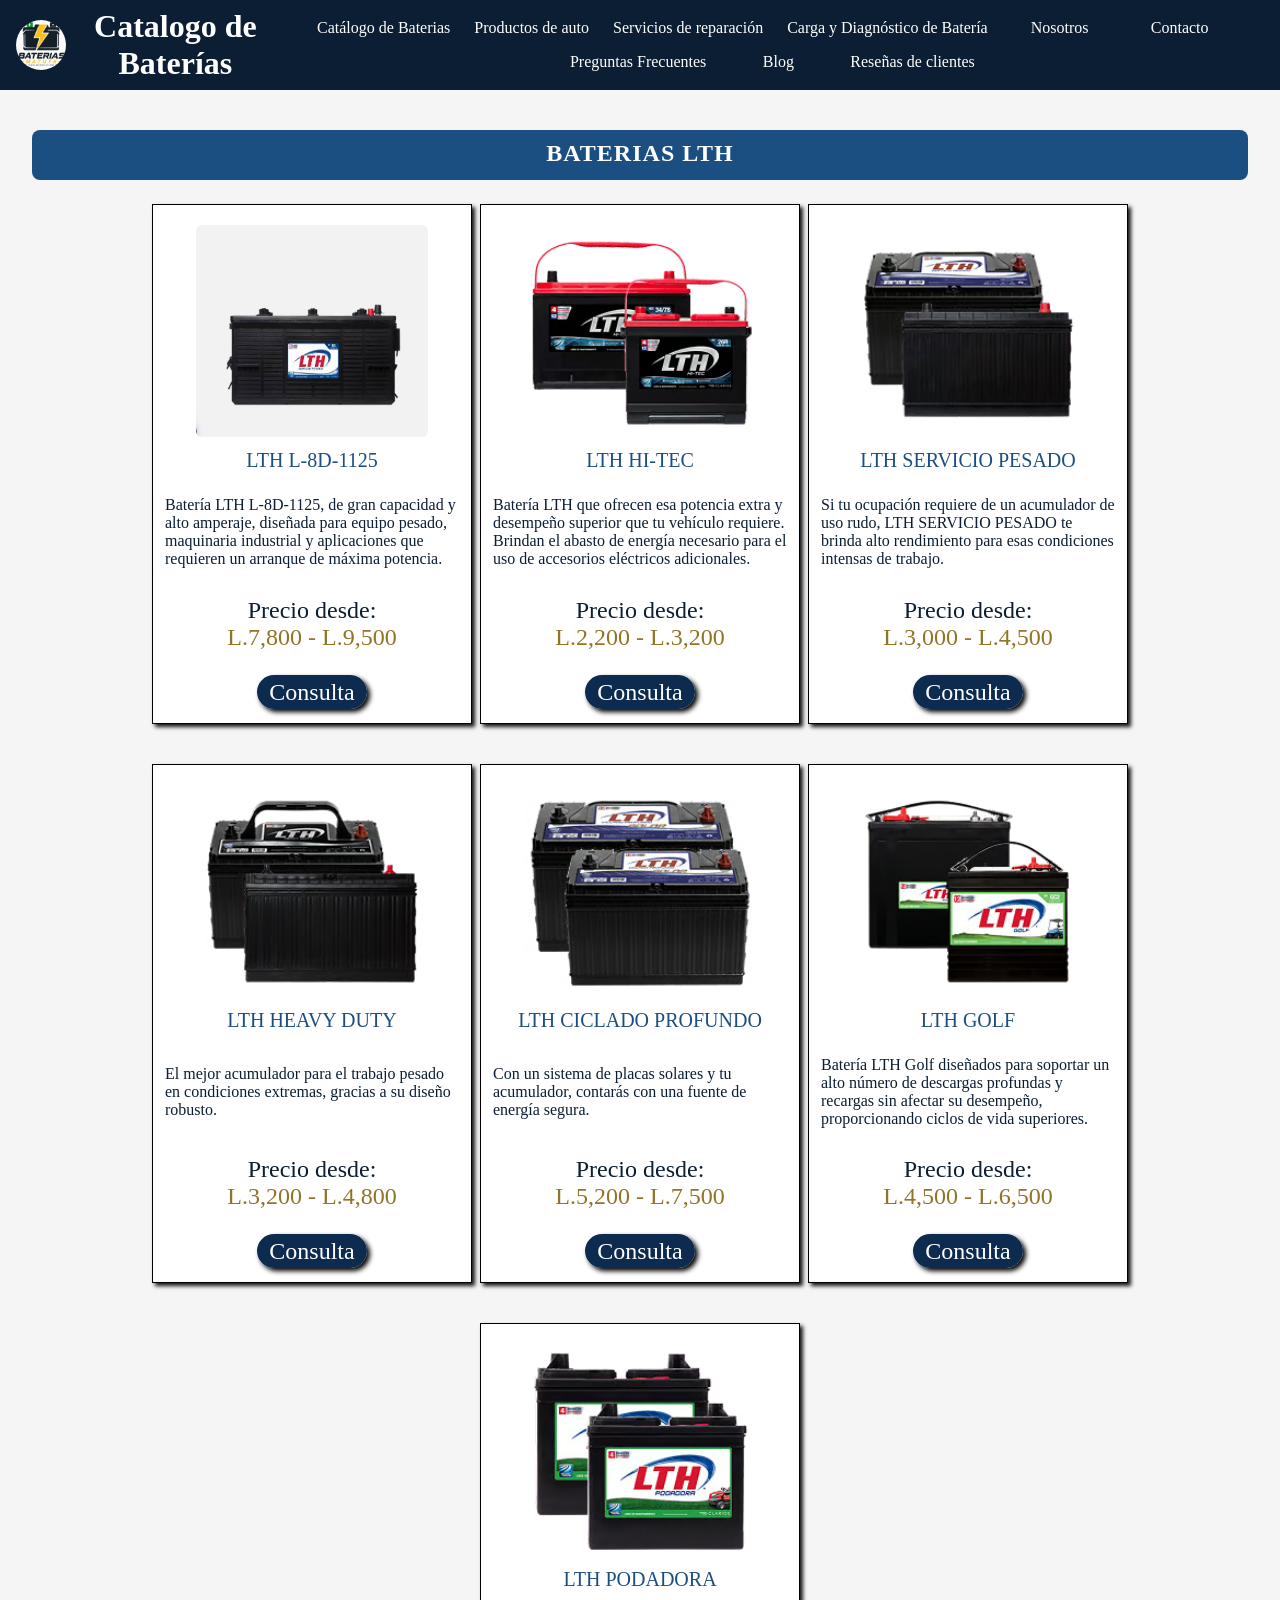
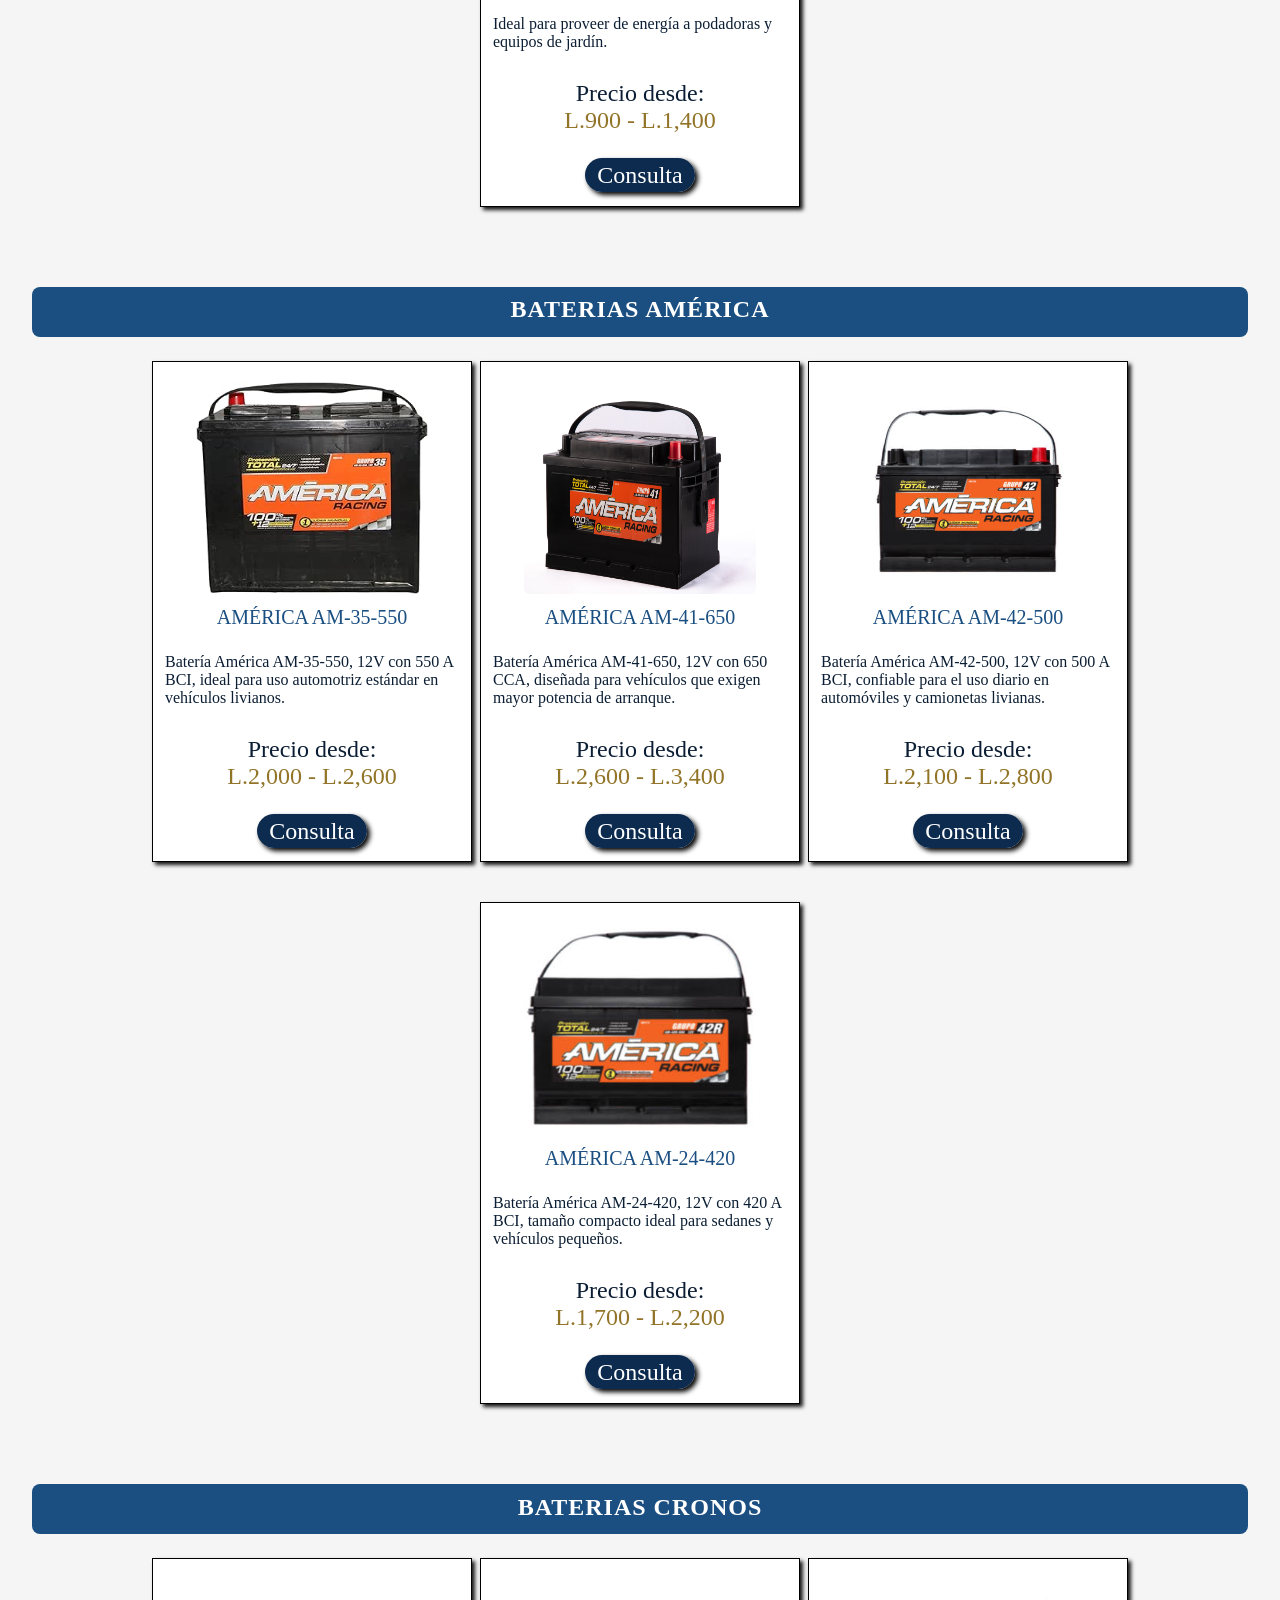
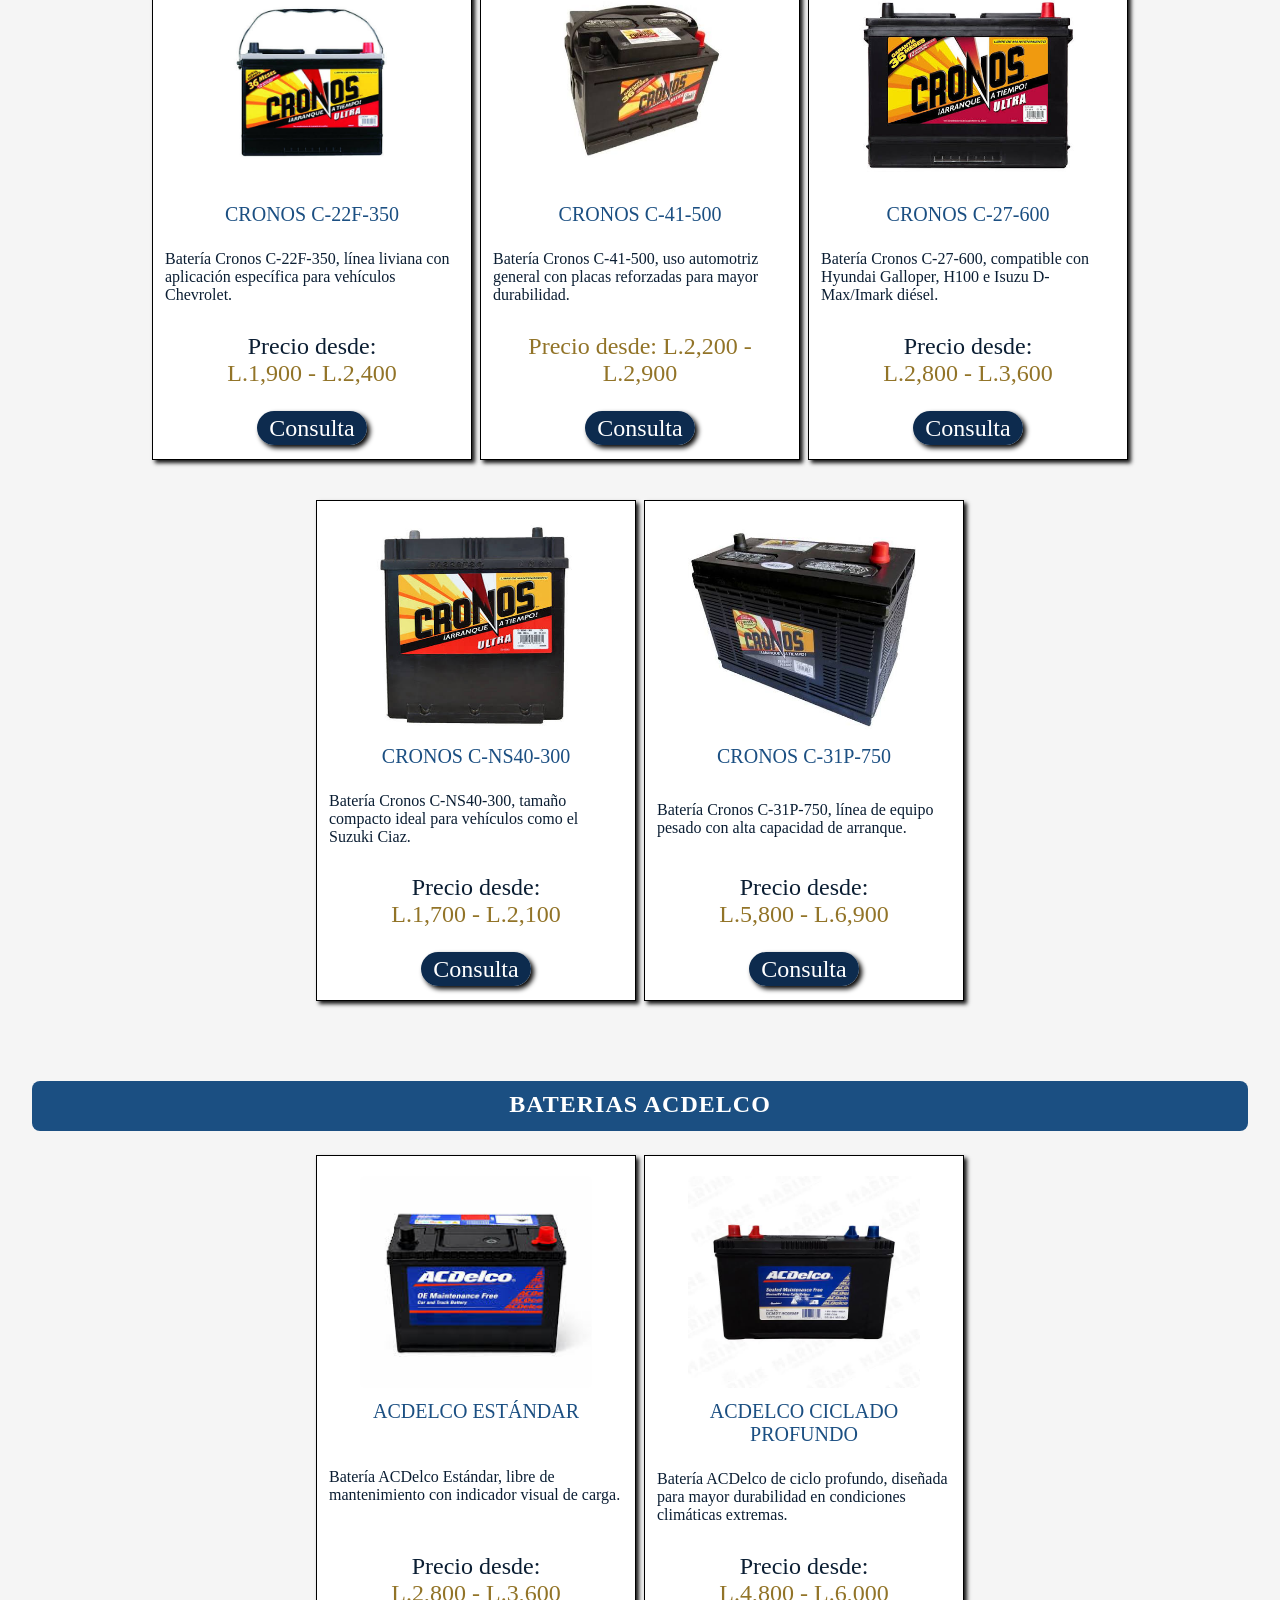
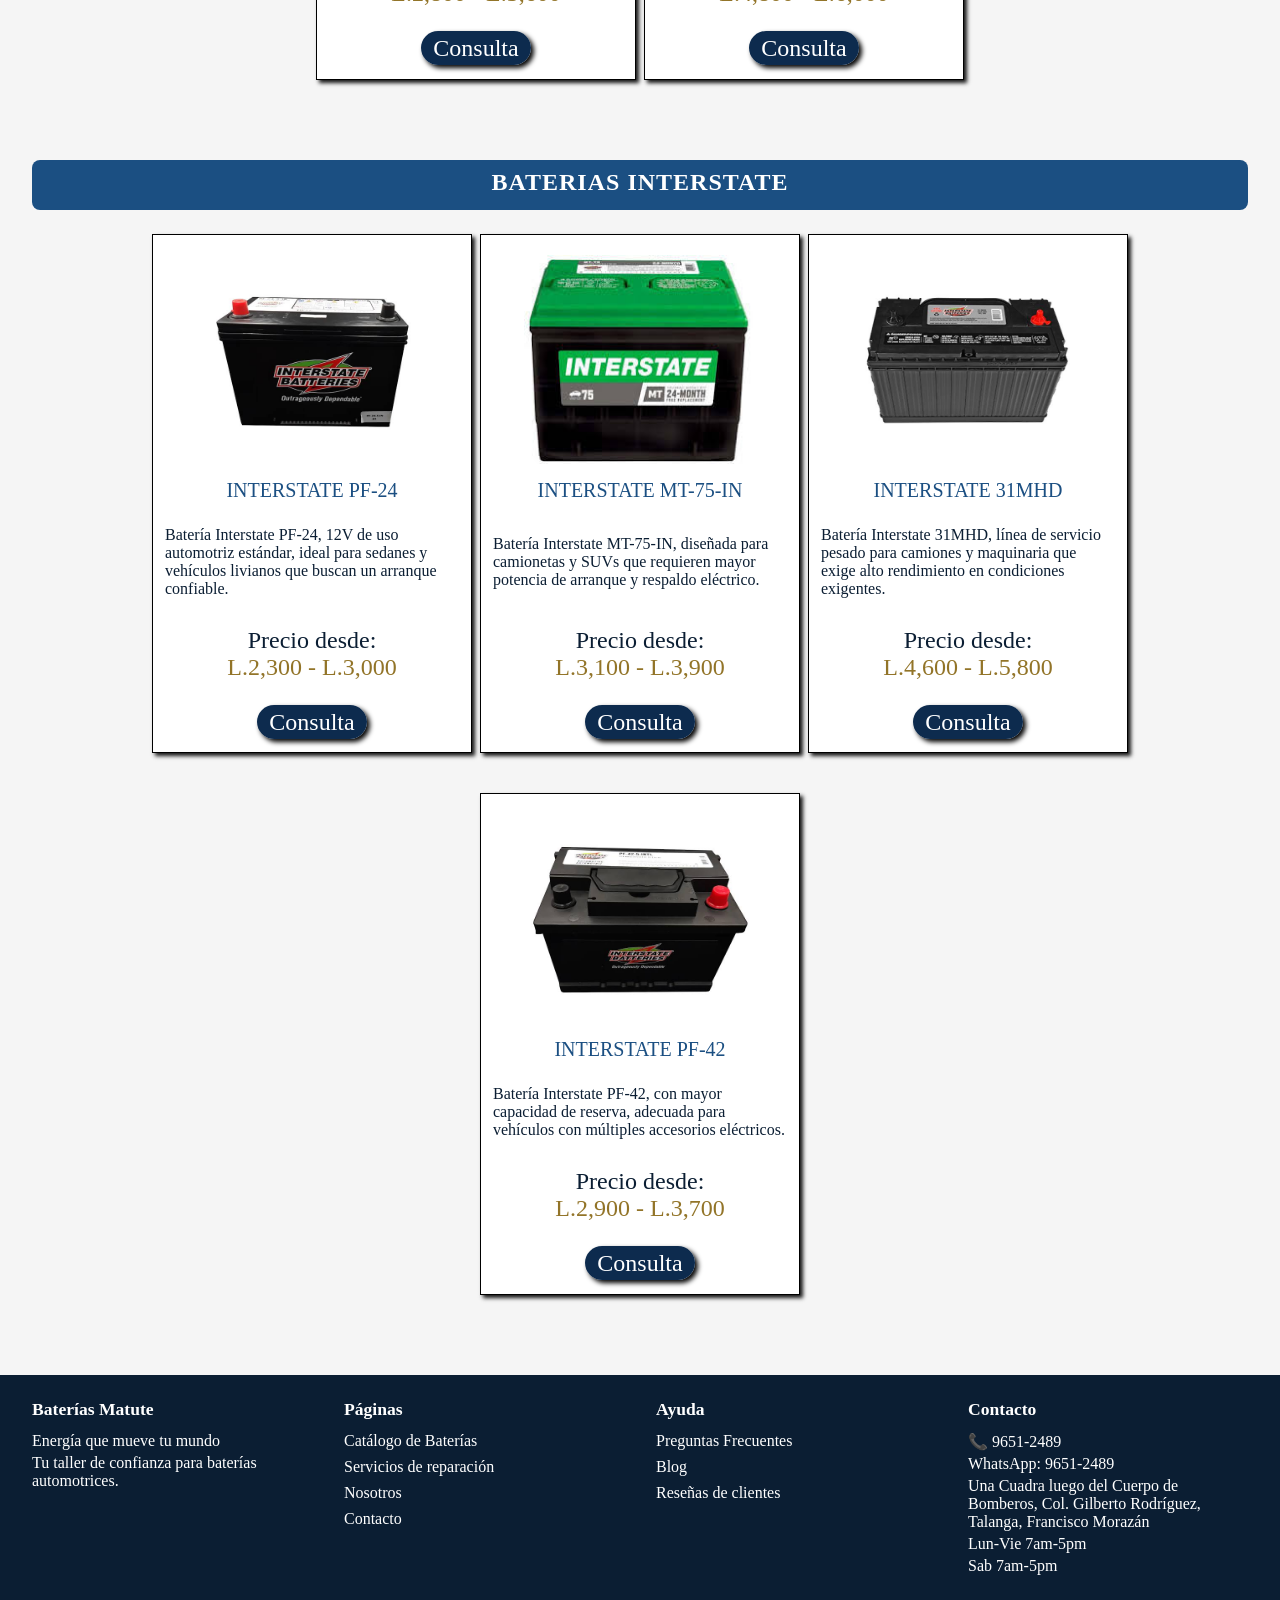
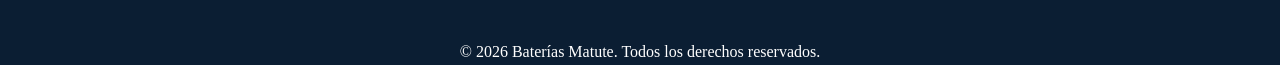
==== commit 7f11f0a5: "separacion de imgBaterias" ====
--- a/ProyectoPortales/baterias.html
+++ b/ProyectoPortales/baterias.html
@@ -36,7 +36,23 @@
                 </div>
                 <section class="card">
                     <div class="card_header">
-                        <img src="img/lth hi-tec.avif" alt="card_img" />
+                        <img src="img/imgBaterias/LTH L-8D-1125.jpg" alt="card_img" />
+                        <div class="card_header_label">LTH L-8D-1125</div>
+                    </div>
+                    <div class="card_body">
+                        <p>
+                            Batería LTH L-8D-1125, de gran capacidad y alto amperaje, diseñada para equipo pesado,
+                            maquinaria industrial y aplicaciones que requieren un arranque de máxima potencia.
+                        </p>
+                    </div>
+                    <div class="card_footer">
+                        <div class="card_footer_price"><span>Precio desde:</span> L.7,800 - L.9,500</div>
+                        <div class="card_footer_action"><a href="#">Consulta</a></div>
+                    </div>
+                </section>
+                <section class="card">
+                    <div class="card_header">
+                        <img src="img/imgBaterias/lth hi-tec.avif" alt="card_img" />
                         <div class="card_header_label">LTH HI-TEC</div>
                     </div>
                     <div class="card_body">
@@ -51,23 +67,7 @@
                 </section>
                 <section class="card">
                     <div class="card_header">
-                        <img src="img/LTH Taxi.avif" alt="card_img" />
-                        <div class="card_header_label">LTH TAXI</div>
-                    </div>
-                    <div class="card_body">
-                        <p>
-                            Acumuladores LTH de ALTA DURACIÓN, diseñado especialmente para los profesionales del
-                            volante.
-                        </p>
-                    </div>
-                    <div class="card_footer">
-                        <div class="card_footer_price"><span>Precio desde:</span> L.1,800 - L.2,600</div>
-                        <div class="card_footer_action"><a href="#">Consulta</a></div>
-                    </div>
-                </section>
-                <section class="card">
-                    <div class="card_header">
-                        <img src="img/LTH servicio Pesado.avif" alt="card_img" />
+                        <img src="img/imgBaterias/LTH servicio Pesado.avif" alt="card_img" />
                         <div class="card_header_label">LTH SERVICIO PESADO</div>
                     </div>
                     <div class="card_body">
@@ -83,7 +83,7 @@
                 </section>
                 <section class="card">
                     <div class="card_header">
-                        <img src="img/LTH HEAVY DUTY.avif" alt="card_img" />
+                        <img src="img/imgBaterias/LTH Heavy Duty.avif" alt="card_img" />
                         <div class="card_header_label">LTH HEAVY DUTY</div>
                     </div>
                     <div class="card_body">
@@ -99,7 +99,7 @@
                 </section>
                 <section class="card">
                     <div class="card_header">
-                        <img src="img/LTH Ciclado Profundo.avif" alt="card_img" />
+                        <img src="img/imgBaterias/LTH Ciclado Profundo.avif" alt="card_img" />
                         <div class="card_header_label">LTH CICLADO PROFUNDO</div>
                     </div>
                     <div class="card_body">
@@ -114,7 +114,7 @@
                 </section>
                 <section class="card">
                     <div class="card_header">
-                        <img src="img/LTH Golf.avif" alt="card_img" />
+                        <img src="img/imgBaterias/LTH Golf.avif" alt="card_img" />
                         <div class="card_header_label">LTH GOLF</div>
                     </div>
                     <div class="card_body">
@@ -131,7 +131,7 @@
                 </section>
                 <section class="card">
                     <div class="card_header">
-                        <img src="img/LTH Podadora.avif" alt="card_img" />
+                        <img src="img/imgBaterias/LTH Podadora.avif" alt="card_img" />
                         <div class="card_header_label">LTH PODADORA</div>
                     </div>
                     <div class="card_body">
@@ -151,7 +151,7 @@
                 </div>
                 <section class="card">
                     <div class="card_header">
-                        <img src="img/Bateria AM-35-550.jpg" alt="card_img" />
+                        <img src="img/imgBaterias/Bateria AM-35-550.jpg" alt="card_img" />
                         <div class="card_header_label">AMÉRICA AM-35-550</div>
                     </div>
                     <div class="card_body">
@@ -168,7 +168,7 @@
                 </section>
                 <section class="card">
                     <div class="card_header">
-                        <img src="img/Bateria  AM-41-650.jpg" alt="card_img" />
+                        <img src="img/imgBaterias/Bateria  AM-41-650.jpg" alt="card_img" />
                         <div class="card_header_label">AMÉRICA AM-41-650</div>
                     </div>
                     <div class="card_body">
@@ -185,7 +185,7 @@
                 </section>
                 <section class="card">
                     <div class="card_header">
-                        <img src="img/America AM-42-500.jpg" alt="card_img" />
+                        <img src="img/imgBaterias/America AM-42-500.jpg" alt="card_img" />
                         <div class="card_header_label">AMÉRICA AM-42-500</div>
                     </div>
                     <div class="card_body">
@@ -201,7 +201,7 @@
                 </section>
                 <section class="card">
                     <div class="card_header">
-                        <img src="img/America AM-24-420.jpg" alt="card_img" />
+                        <img src="img/imgBaterias/America AM-24-420.jpg" alt="card_img" />
                         <div class="card_header_label">AMÉRICA AM-24-420</div>
                     </div>
                     <div class="card_body">
@@ -222,7 +222,7 @@
                 </div>
                 <section class="card">
                     <div class="card_header">
-                        <img src="img/Cronos C-22F-350.jpg" alt="card_img" />
+                        <img src="img/imgBaterias/Cronos C-22F-350.jpg" alt="card_img" />
                         <div class="card_header_label">CRONOS C-22F-350</div>
                     </div>
                     <div class="card_body">
@@ -237,7 +237,7 @@
                 </section>
                 <section class="card">
                     <div class="card_header">
-                        <img src="img/Cronos C-41-500.jpg" alt="card_img" />
+                        <img src="img/imgBaterias/Cronos C-41-500.jpg" alt="card_img" />
                         <div class="card_header_label">CRONOS C-41-500</div>
                     </div>
                     <div class="card_body">
@@ -253,7 +253,7 @@
                 </section>
                 <section class="card">
                     <div class="card_header">
-                        <img src="img/Cronos C-27-600.jpg" alt="card_img" />
+                        <img src="img/imgBaterias/Cronos C-27-600.jpg" alt="card_img" />
                         <div class="card_header_label">CRONOS C-27-600</div>
                     </div>
                     <div class="card_body">
@@ -268,7 +268,7 @@
                 </section>
                 <section class="card">
                     <div class="card_header">
-                        <img src="img/Cronos C-NS40-300..jpg" alt="card_img" />
+                        <img src="img/imgBaterias/Cronos C-NS40-300..jpg" alt="card_img" />
                         <div class="card_header_label">CRONOS C-NS40-300</div>
                     </div>
                     <div class="card_body">
@@ -283,7 +283,7 @@
                 </section>
                 <section class="card">
                     <div class="card_header">
-                        <img src="img/Cronos C-31P-750.jpg" alt="card_img" />
+                        <img src="img/imgBaterias/Cronos C-31P-750.jpg" alt="card_img" />
                         <div class="card_header_label">CRONOS C-31P-750</div>
                     </div>
                     <div class="card_body">
@@ -303,7 +303,7 @@
                 </div>
                 <section class="card">
                     <div class="card_header">
-                        <img src="img/ACDelco Estandar.jpg" alt="card_img" />
+                        <img src="img/imgBaterias/ACDelco Estandar.jpg" alt="card_img" />
                         <div class="card_header_label">ACDELCO ESTÁNDAR</div>
                     </div>
                     <div class="card_body">
@@ -318,7 +318,7 @@
                 </section>
                 <section class="card">
                     <div class="card_header">
-                        <img src="img/ACDelco Ciclo Profundo.jpg" alt="card_img" />
+                        <img src="img/imgBaterias/ACDelco Ciclo Profundo.jpg" alt="card_img" />
                         <div class="card_header_label">ACDELCO CICLADO PROFUNDO</div>
                     </div>
                     <div class="card_body">
@@ -329,6 +329,75 @@
                     </div>
                     <div class="card_footer">
                         <div class="card_footer_price"><span>Precio desde:</span> L.4,800 - L.6,000</div>
+                        <div class="card_footer_action"><a href="#">Consulta</a></div>
+                    </div>
+                </section>
+            </div>
+            <div class="INTERSTATE">
+                <div class="MARCA_title">
+                    <h2>BATERIAS INTERSTATE</h2>
+                </div>
+                <section class="card">
+                    <div class="card_header">
+                        <img src="img/imgBaterias/INTERSTATE PF-24.jpg" alt="card_img" />
+                        <div class="card_header_label">INTERSTATE PF-24</div>
+                    </div>
+                    <div class="card_body">
+                        <p>
+                            Batería Interstate PF-24, 12V de uso automotriz estándar, ideal para sedanes y vehículos
+                            livianos que buscan un arranque confiable.
+                        </p>
+                    </div>
+                    <div class="card_footer">
+                        <div class="card_footer_price"><span>Precio desde:</span> L.2,300 - L.3,000</div>
+                        <div class="card_footer_action"><a href="#">Consulta</a></div>
+                    </div>
+                </section>
+                <section class="card">
+                    <div class="card_header">
+                        <img src="img/imgBaterias/INTERSTATE MT-75-IN.jpg" alt="card_img" />
+                        <div class="card_header_label">INTERSTATE MT-75-IN</div>
+                    </div>
+                    <div class="card_body">
+                        <p>
+                            Batería Interstate MT-75-IN, diseñada para camionetas y SUVs que requieren mayor potencia
+                            de arranque y respaldo eléctrico.
+                        </p>
+                    </div>
+                    <div class="card_footer">
+                        <div class="card_footer_price"><span>Precio desde:</span> L.3,100 - L.3,900</div>
+                        <div class="card_footer_action"><a href="#">Consulta</a></div>
+                    </div>
+                </section>
+                <section class="card">
+                    <div class="card_header">
+                        <img src="img/imgBaterias/INTERSTATE 31MHD.jpg" alt="card_img" />
+                        <div class="card_header_label">INTERSTATE 31MHD</div>
+                    </div>
+                    <div class="card_body">
+                        <p>
+                            Batería Interstate 31MHD, línea de servicio pesado para camiones y maquinaria que exige
+                            alto rendimiento en condiciones exigentes.
+                        </p>
+                    </div>
+                    <div class="card_footer">
+                        <div class="card_footer_price"><span>Precio desde:</span> L.4,600 - L.5,800</div>
+                        <div class="card_footer_action"><a href="#">Consulta</a></div>
+                    </div>
+                </section>
+                <section class="card">
+                    <div class="card_header">
+                        <img src="img/imgBaterias/INTERSTATE PF-42.jpg" alt="card_img" />
+                        <div class="card_header_label">INTERSTATE PF-42</div>
+                    </div>
+                    <div class="card_body">
+                        <p>
+                            Batería Interstate PF-42, con mayor capacidad de reserva, adecuada para vehículos con
+                            múltiples accesorios eléctricos.
+                        </p>
+                    </div>
+                    <div class="card_footer">
+                        <div class="card_footer_price"><span>Precio desde:</span> L.2,900 - L.3,700</div>
                         <div class="card_footer_action"><a href="#">Consulta</a></div>
                     </div>
                 </section>
--- a/ProyectoPortales/css/stylesClaudio.css
+++ b/ProyectoPortales/css/stylesClaudio.css
@@ -116,9 +116,11 @@
     background-color: #1B4F82;
 }
 
-@media (min-width: 720px) {
-    header nav ul {
+@media (min-width:720px) { 
+    header nav ul{
         flex-direction: row;
+        flex-wrap: wrap;
+        justify-content: center;
     }
 }
 
@@ -141,6 +143,7 @@
     max-width: 1500px;
     margin: 0 auto;
     padding: 0.5rem 0.75rem;
+    text-align: center;
 }
 
 .content section {
@@ -162,7 +165,180 @@
     color:#0B1E33;
 }
 
-.LTH, .AMERICA, .CRONOS, .ACDELCO {
+ .services {
+    width: 90%;
+    max-width: 1400px;
+    display: flex;
+    flex-direction: column;
+    align-items: center;
+    margin: 1rem auto;
+    gap: 0.5rem;
+}
+.title {
+    display: flex;
+    flex-direction: column;
+    padding: 0.25rem 0.75rem;
+    text-align: center;
+}
+
+.services span {
+    display: flex;
+    color: #927428;
+
+}
+
+.services .servicio {
+
+    width: 100%;
+}
+.services .servicio .service-title {
+    position: relative;
+    /*background-color: #1B4F82;*/
+    border-radius: 4px;
+    padding: 0.25rem 0.75rem;
+    align-items: center;
+    align-content: center;
+    text-align: center;
+    width: 1400px;
+    height: 60px;
+    border: 1px solid #000 ;
+    transition: background-color 1.5s ease;
+
+}
+.services .servicio .service-title h2 {
+    color: #000;
+}
+
+.services .servicio .service-title.active h2 {
+    color: #fff;
+}
+
+.services  .service-title .more-button{
+    cursor: pointer;
+    position: absolute;
+    top: 0;
+    right: 0;
+    width: 60px;
+    height: 60px;
+    display: flex;
+    flex-direction: column;
+    justify-content: center;
+    align-items: center;
+    gap: 0.5rem;
+
+}
+.services .service-title .more-button div {
+    width: 1.5rem;
+    height:3.5px;
+    background-color: #927428;
+    border-radius: 3px;
+}
+
+
+.services .service-title .more-button div.side1{
+    transform: rotate(90deg)  ;
+}
+
+.services .service-title .more-button div.side2{
+    transform: rotate(180deg) translateY(11.5px);
+}
+
+.services .service-title .more-button.minimize .side1 {
+    transform: rotate(0deg);
+}
+
+.services .service-title .more-button.minimize .side2 {
+    transform: rotate(0deg) translateY(-10);
+}
+
+
+.services .servicio .service-title:hover  {
+    background-color: #1B4F82;
+}
+
+.services .servicio .service-title:hover h2 {
+    color: #fff;
+}
+
+.services .servicio .service-title.active {
+    background-color: #1B4F82;
+}
+
+.services .service-title h2 {
+
+    color: #fff;
+    margin: 5px;
+    text-align: center;
+
+} 
+
+.services  .hidden {
+    display: none;
+
+}
+
+.services .service-body.hidden {
+    display: none;
+}
+
+@media (min-width: 720px) {
+
+    .services {
+        width: 90%;
+    }
+
+    .services .servicio .service-title {
+        width: 100%;
+    }
+
+    .services .service-title .more-button {
+        width: 60px;
+        right: 0;
+    }
+
+    .services .service-title h2 {
+        font-size: 1.5rem;
+    }
+
+}
+
+@media (min-width: 320px) {
+
+    .services {
+        width: 95%;
+        margin: 1rem auto;
+    }
+
+    .services .servicio {
+        width: 100%;
+    }
+
+    .services .servicio .service-title {
+        width: 100%;
+        height: 55px;
+        padding: 0.25rem 3.5rem 0.25rem 0.5rem;
+    }
+
+    .services .service-title h2 {
+        font-size: 1rem;
+        margin: 5px;
+    }
+
+    .services .service-title .more-button {
+        top: 0;
+        right: 0;
+        width: 50px;
+        height: 55px;
+    }
+
+    .services .service-title .more-button div {
+        width: 1.2rem;
+        height: 3px;
+    }
+
+}
+
+.LTH, .AMERICA, .CRONOS, .ACDELCO, .INTERSTATE {
     display: flex;
     flex-wrap: wrap;
     justify-content: center;
@@ -247,6 +423,8 @@
     border-radius: 20px;
     text-decoration: none;
 }
+
+
 
 @media (min-width: 720px) {
     .content {
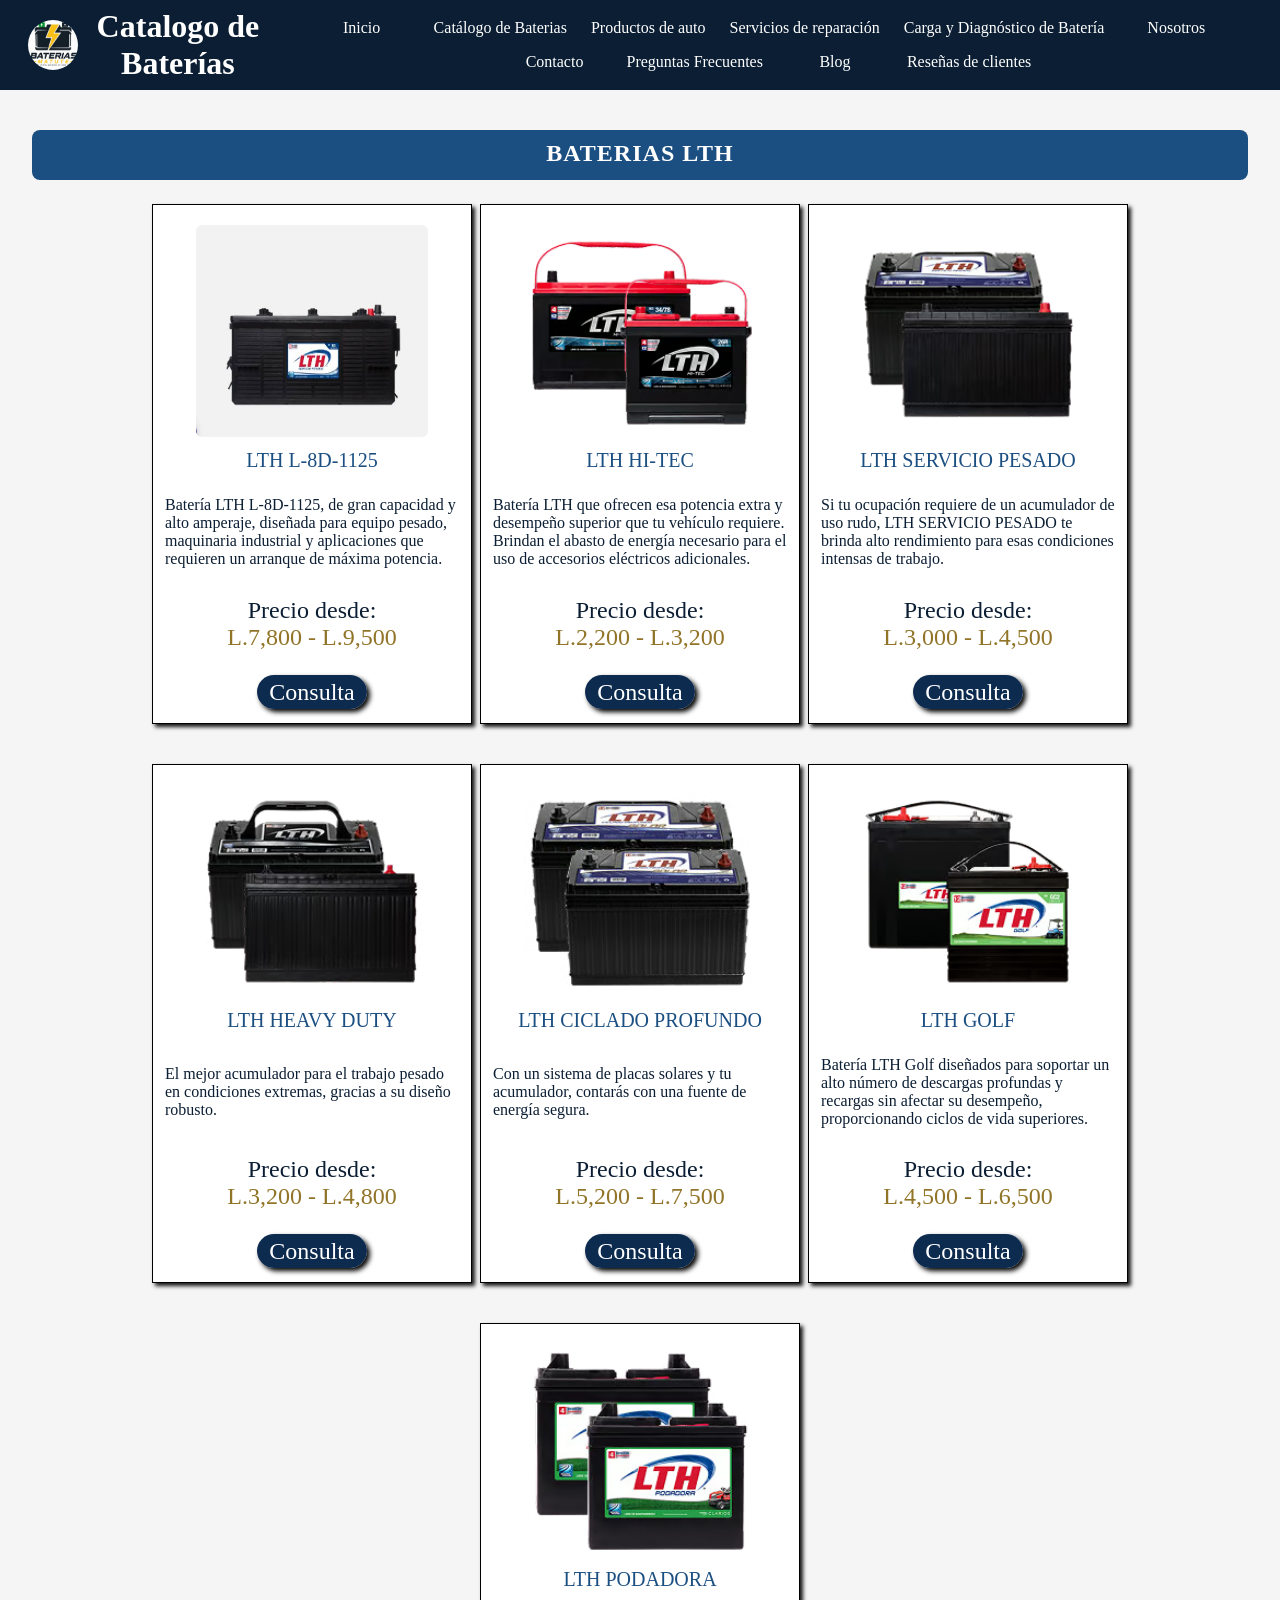
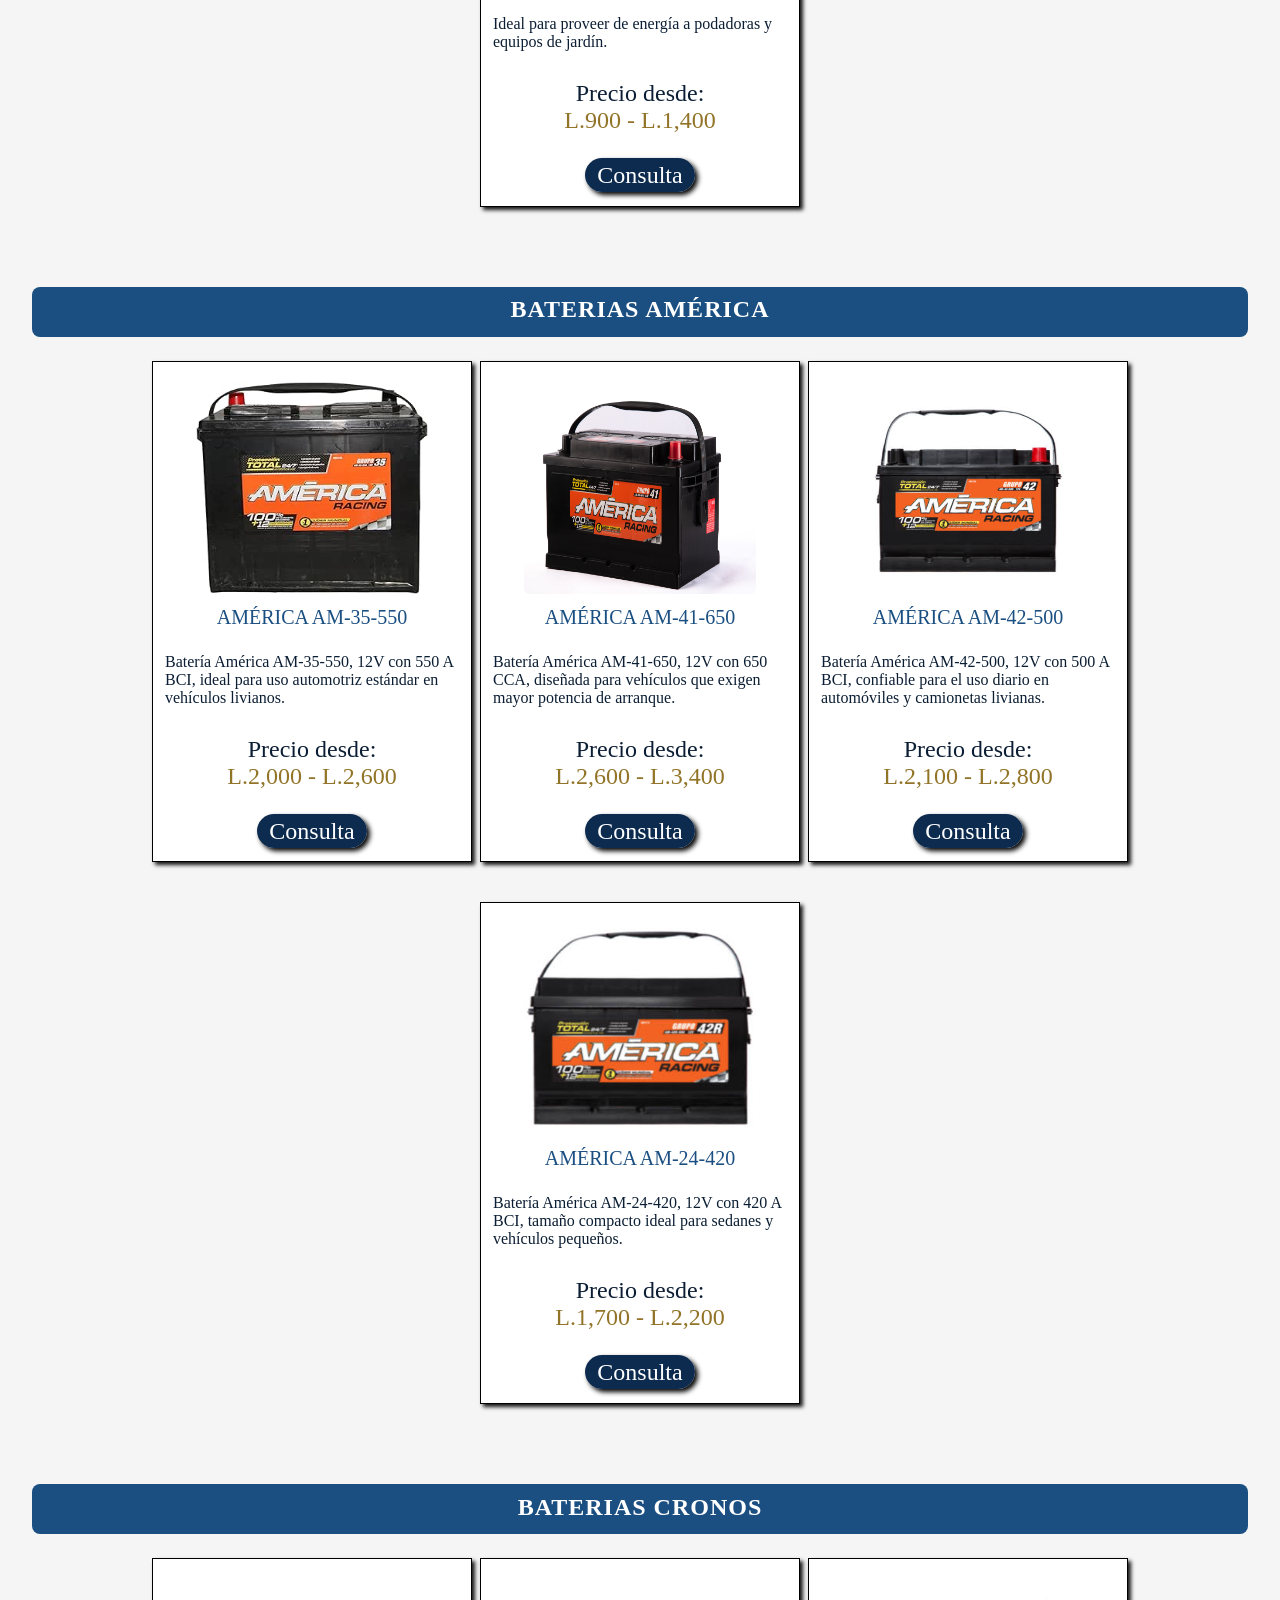
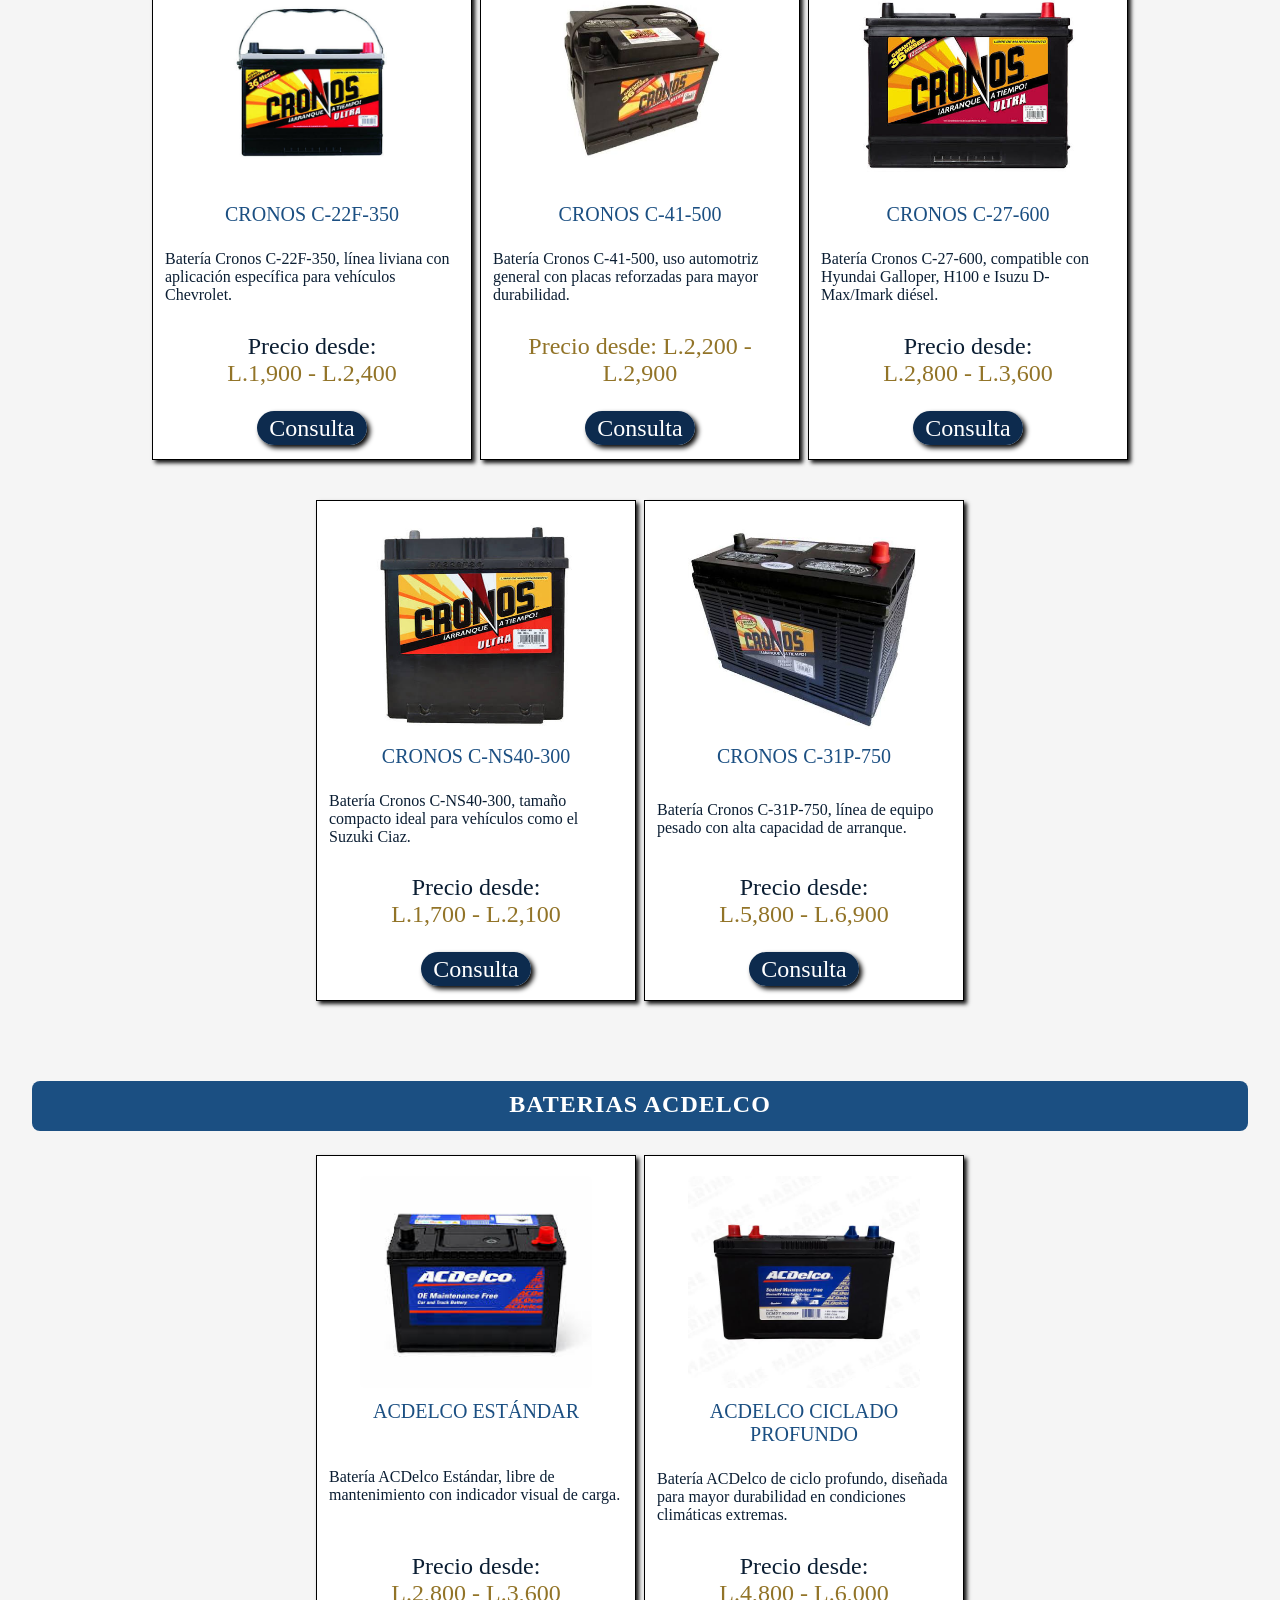
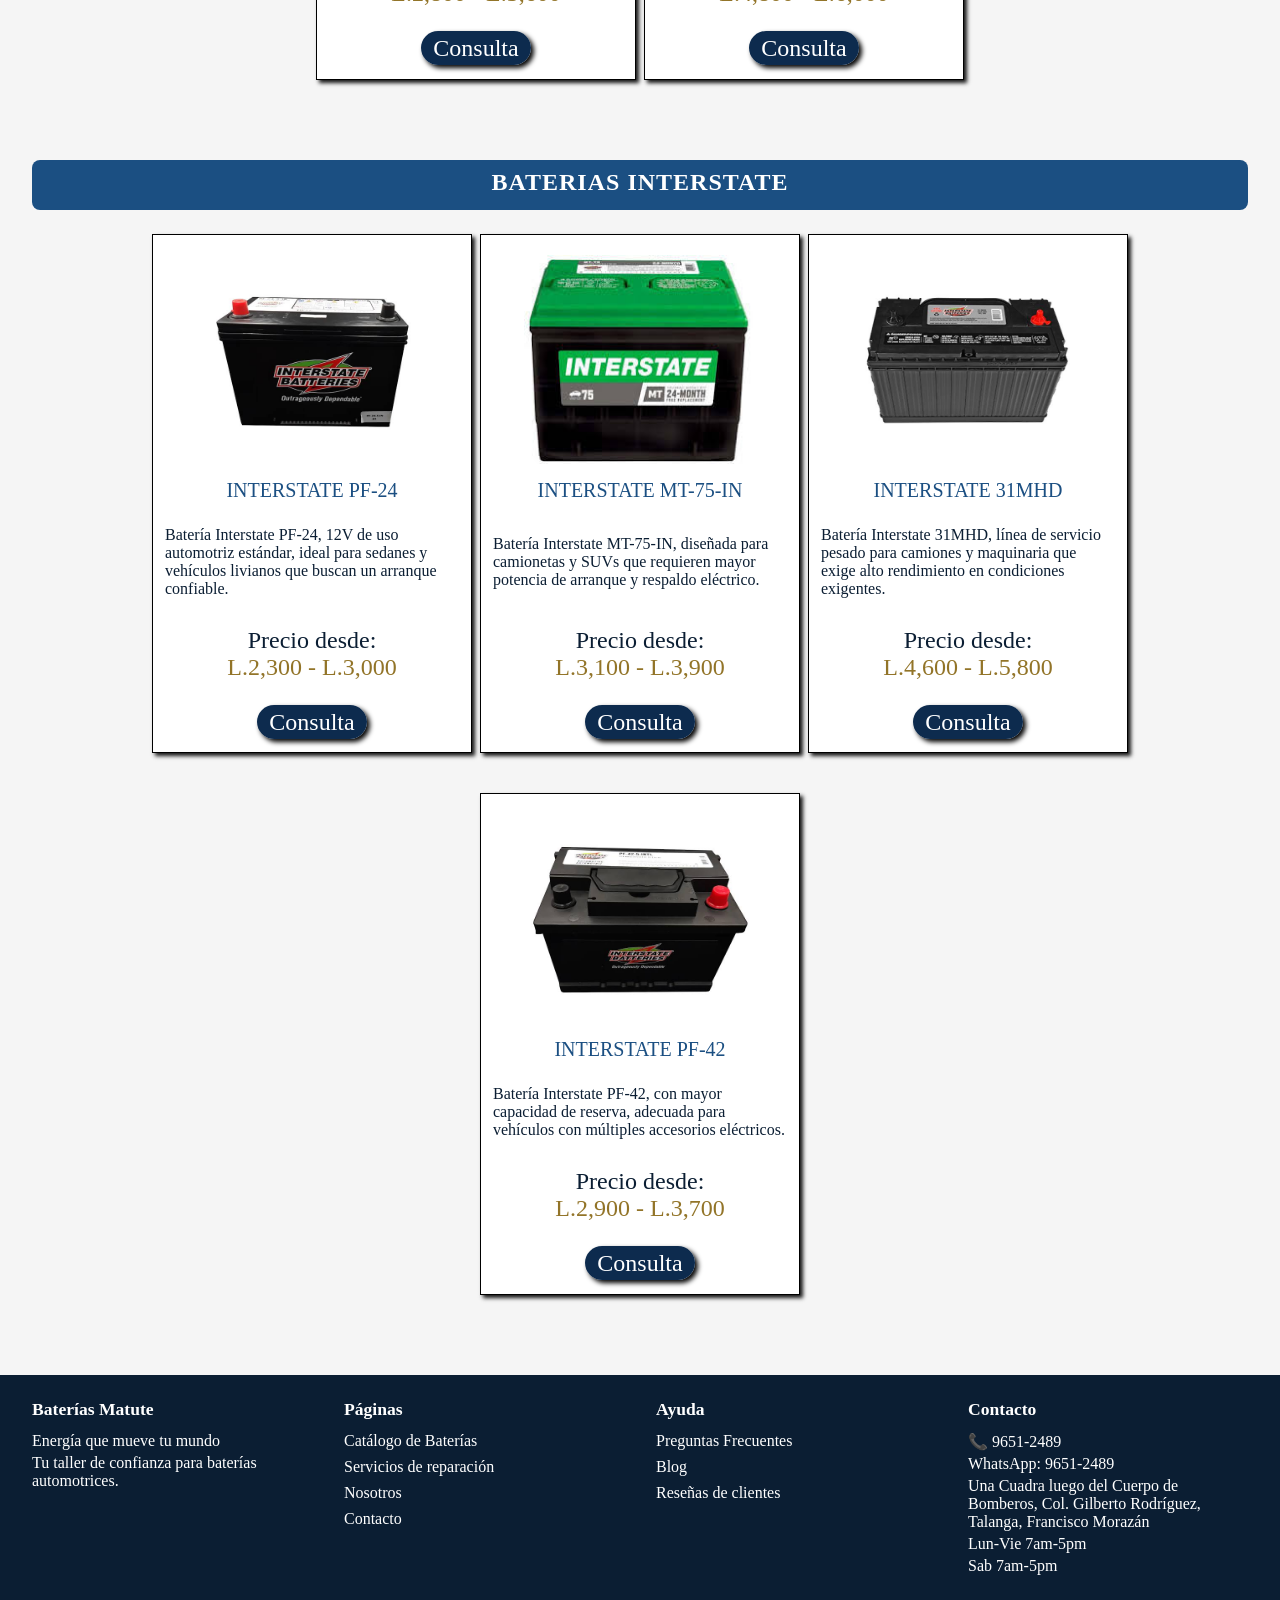
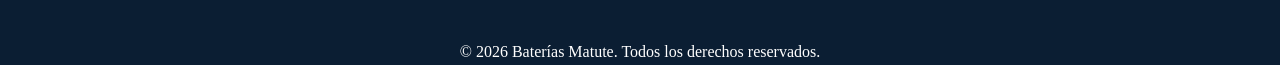
==== commit ef0c72e8: "agregacion class hidden para hmb" ====
--- a/ProyectoPortales/baterias.html
+++ b/ProyectoPortales/baterias.html
@@ -10,21 +10,27 @@
 
 <body>
     <header>
+        <section class = "hmb-button">
+            <div></div>
+            <div></div>
+            <div></div>
+        </section>
         <section class="brand-section">
             <img src="img/LogoBateriasMatute.jpeg" alt="Logo de la empresa" class="brand-logo">
             <h1> Catalogo de Baterías</h1>
         </section>
-        <nav>
+        <nav class ="hidden">
             <ul>
-                <li><a href="">Catálogo de Baterias</a></li>
-                <li><a href="">Productos de auto</a></li>
-                <li><a href="">Servicios de reparación</a></li>
-                <li><a href="">Carga y Diagnóstico de Batería</a></li>
-                <li><a href="">Nosotros</a></li>
-                <li><a href="">Contacto</a></li>
-                <li><a href="">Preguntas Frecuentes</a></li>
-                <li><a href="">Blog</a></li>
-                <li><a href="">Reseñas de clientes</a></li>
+                <li><a href="index.html">Inicio</a></li>
+                <li><a href="baterias.html">Catálogo de Baterias</a></li>
+                <li><a href="ProductosAuto.html">Productos de auto</a></li>
+                <li><a href="serviciosReparacion.html">Servicios de reparación</a></li>
+                <li><a href="cargaDiagnostico.html">Carga y Diagnóstico de Batería</a></li>
+                <li><a href="nosotros.html">Nosotros</a></li>
+                <li><a href="contacto.html">Contacto</a></li>
+                <li><a href="preguntas.html">Preguntas Frecuentes</a></li>
+                <li><a href="blog.html">Blog</a></li>
+                <li><a href="testimonios.html">Reseñas de clientes</a></li>
             </ul>
         </nav>
     </header>
--- a/ProyectoPortales/css/stylesClaudio.css
+++ b/ProyectoPortales/css/stylesClaudio.css
@@ -192,6 +192,7 @@
     width: 100%;
 }
 .services .servicio .service-title {
+      cursor: pointer;
     position: relative;
     /*background-color: #1B4F82;*/
     border-radius: 4px;
@@ -205,6 +206,38 @@
     transition: background-color 1.5s ease;
 
 }
+
+.services .servicio .service-price {
+    display: flex;
+    flex-direction: column;
+    justify-content: center;
+    align-items: center;
+    padding: 0;
+    margin: 0;
+    color: #ffffff;
+    font-size: 20px;
+    text-align: center;
+    background-color: #1B4F82;
+}
+
+.services .servicio .service-price p {
+    display: flex;
+    flex-direction: column;
+    justify-content: center;
+    align-items: center;
+    padding: 0;
+    margin: 0;
+    text-align: center;
+}
+
+.services .servicio .service-price p span {
+    display: block;
+    margin-top: 5px;
+    text-align: center;
+    color: #c29f47;
+}
+
+
 .services .servicio .service-title h2 {
     color: #000;
 }
@@ -214,7 +247,6 @@
 }
 
 .services  .service-title .more-button{
-    cursor: pointer;
     position: absolute;
     top: 0;
     right: 0;
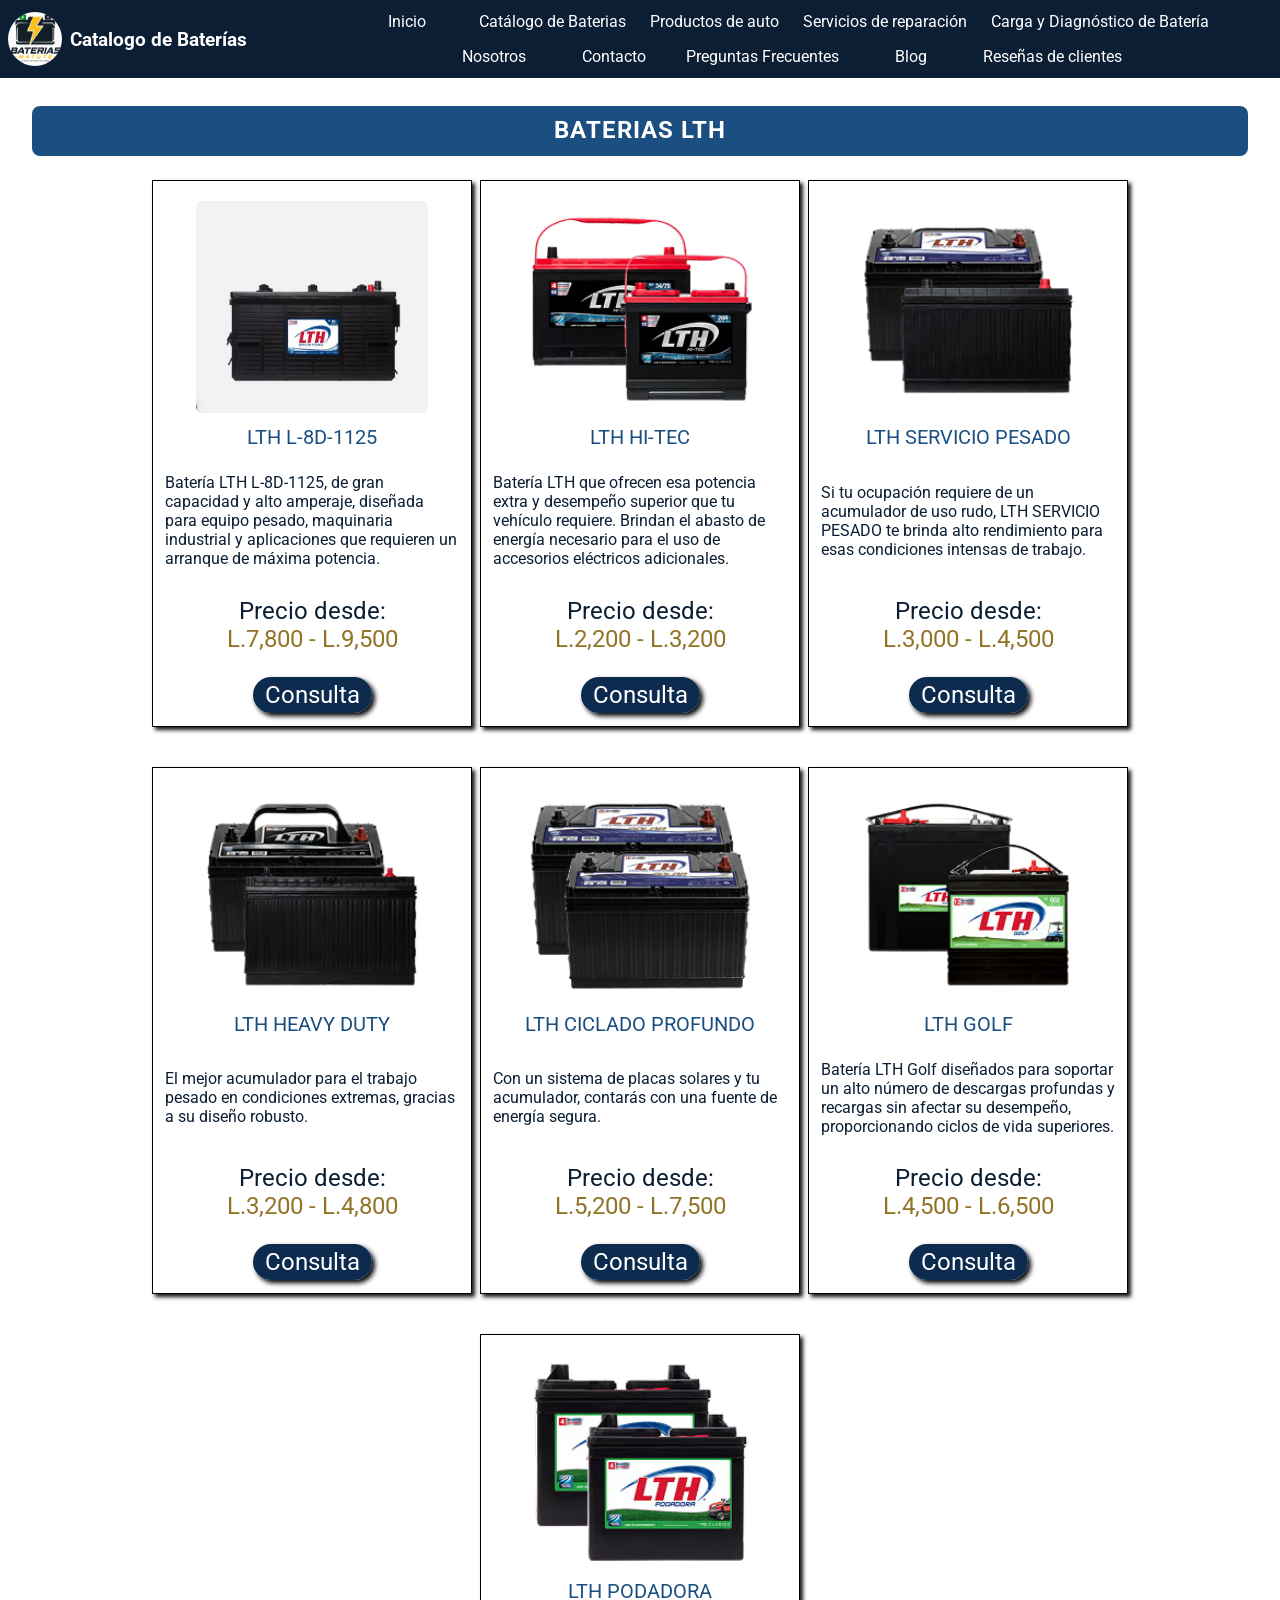
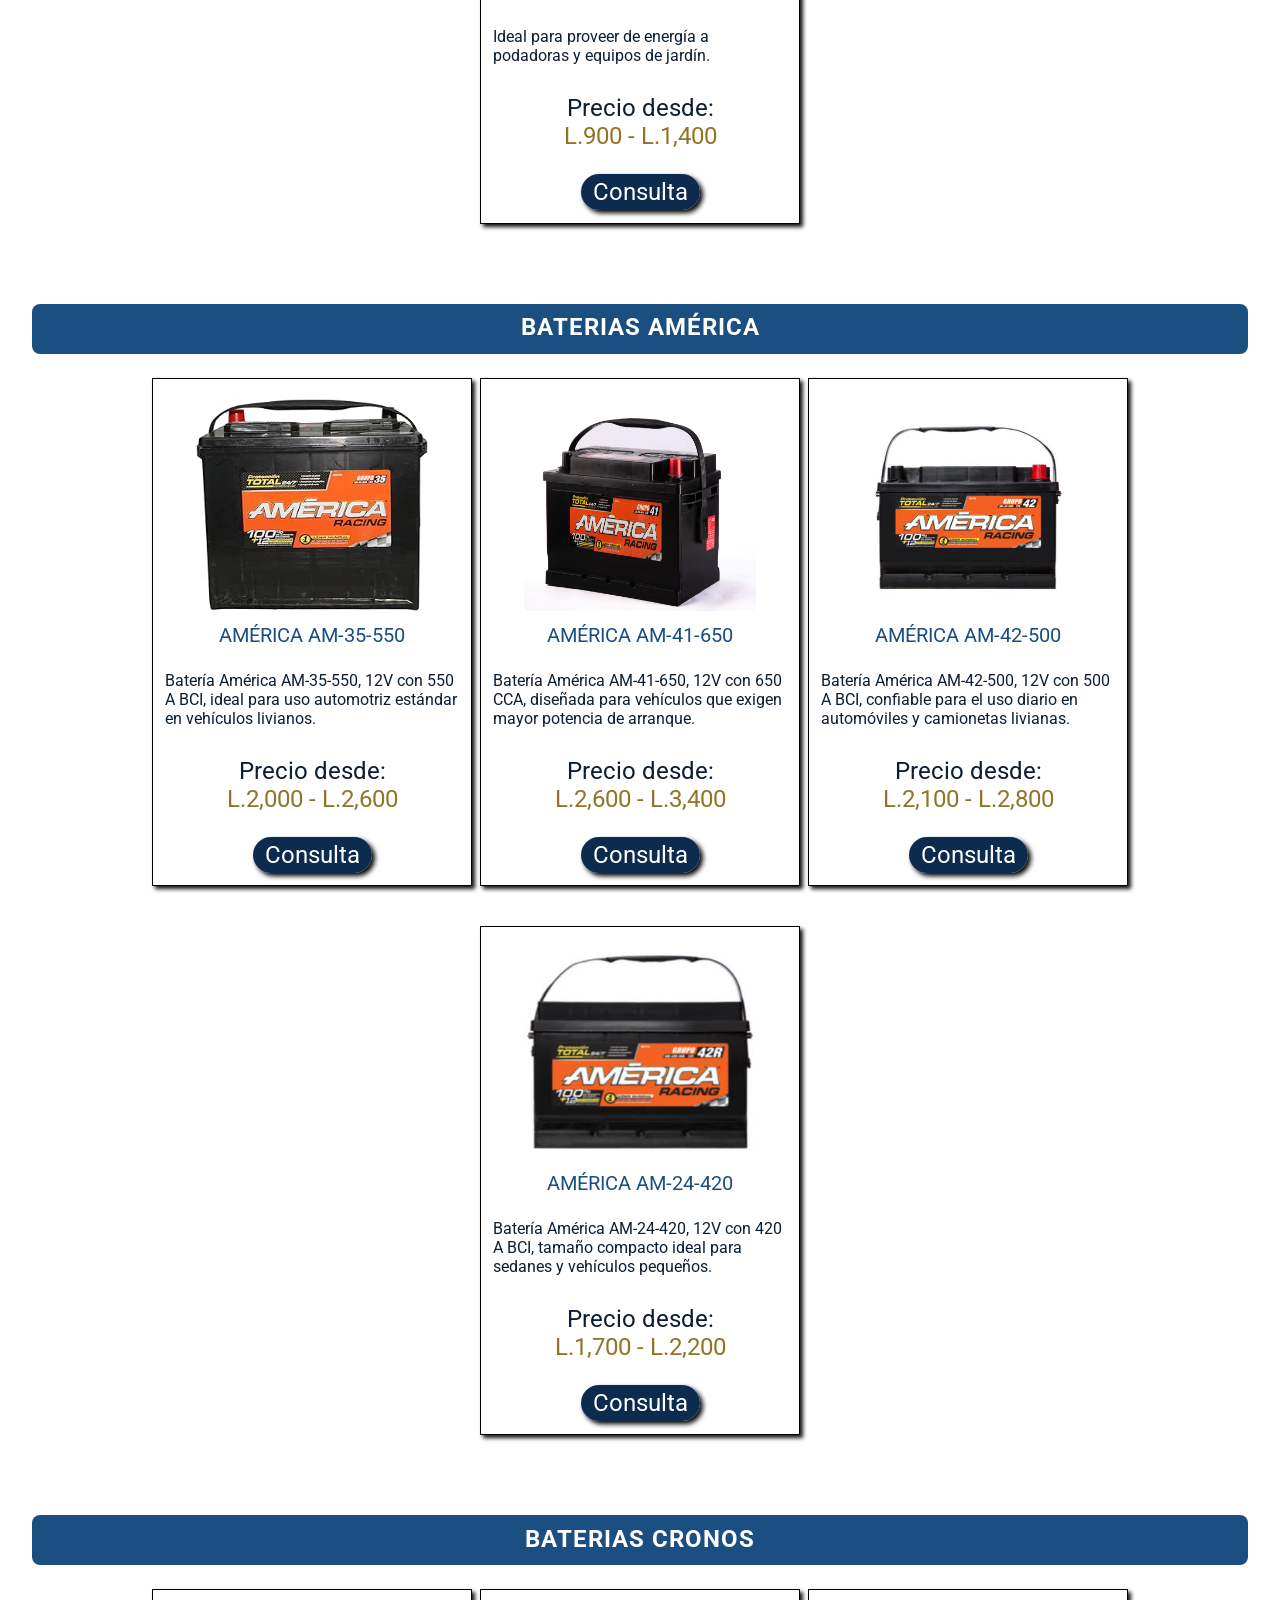
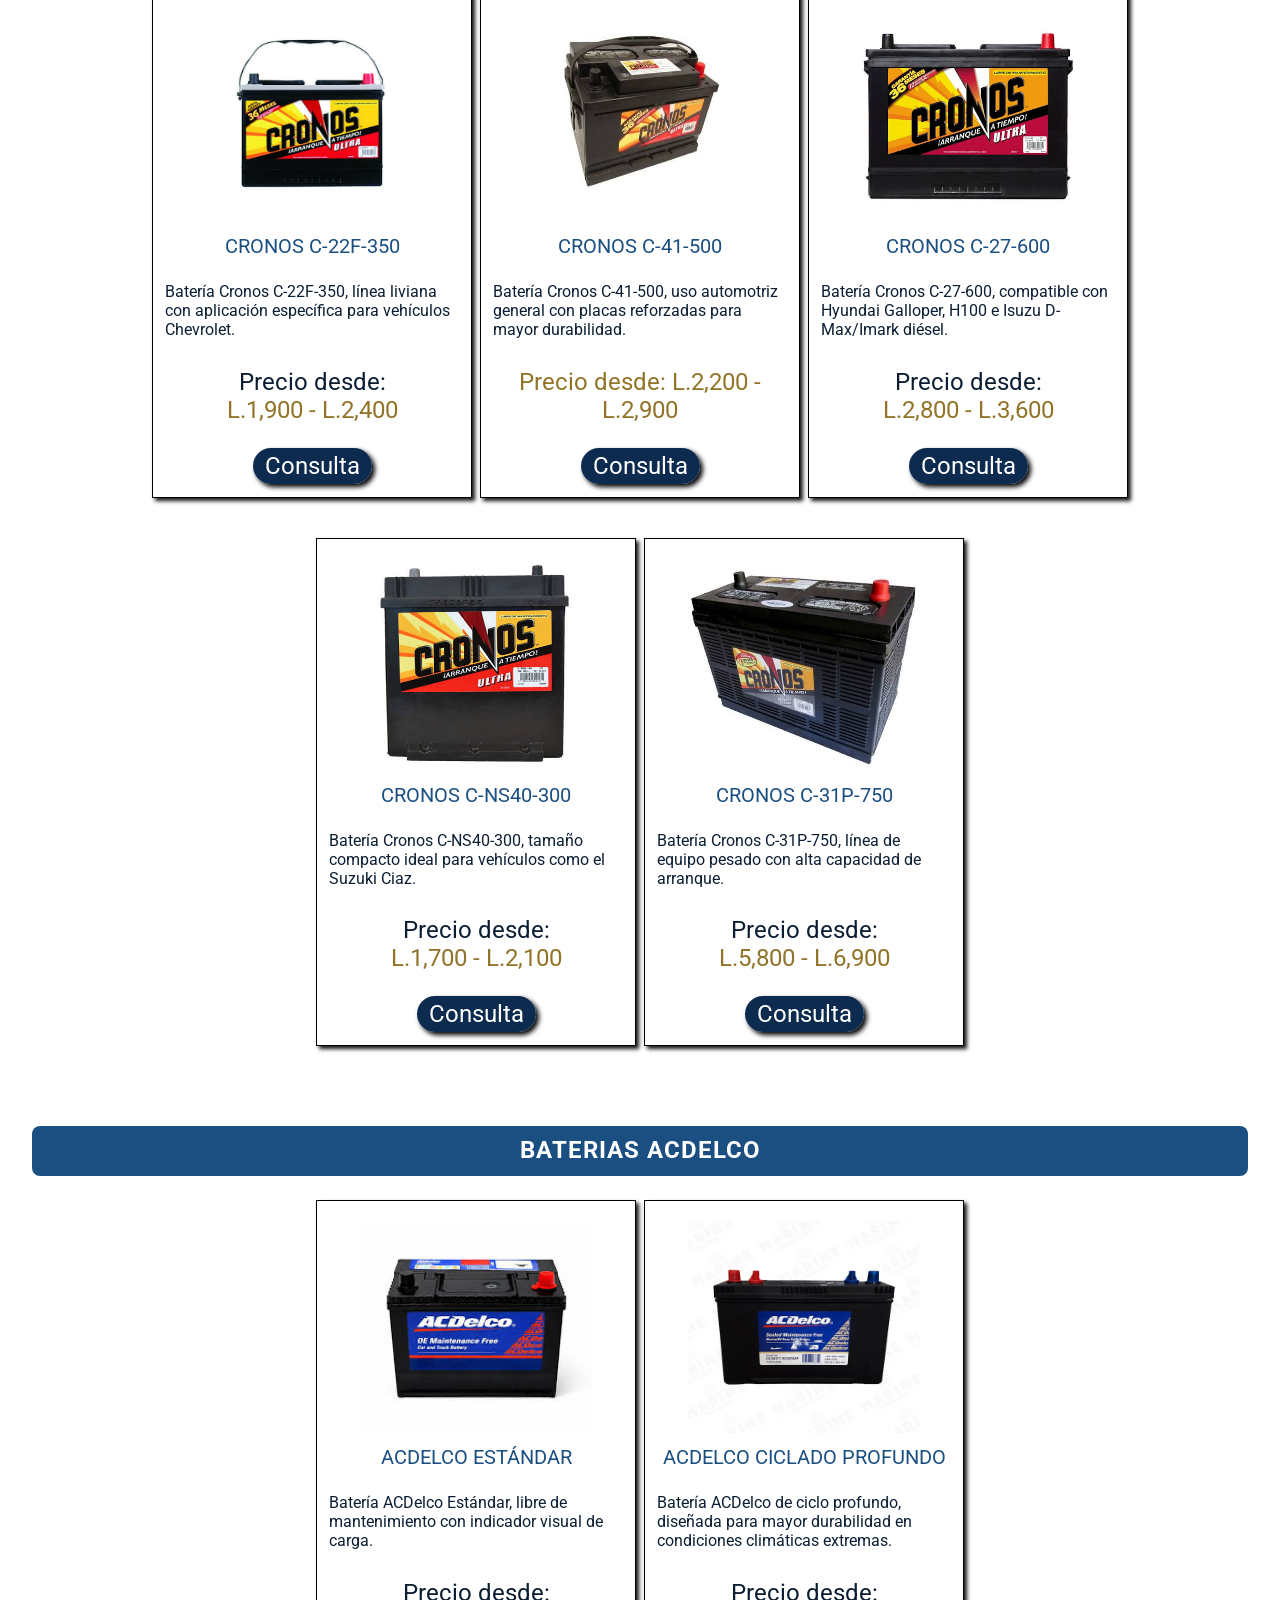
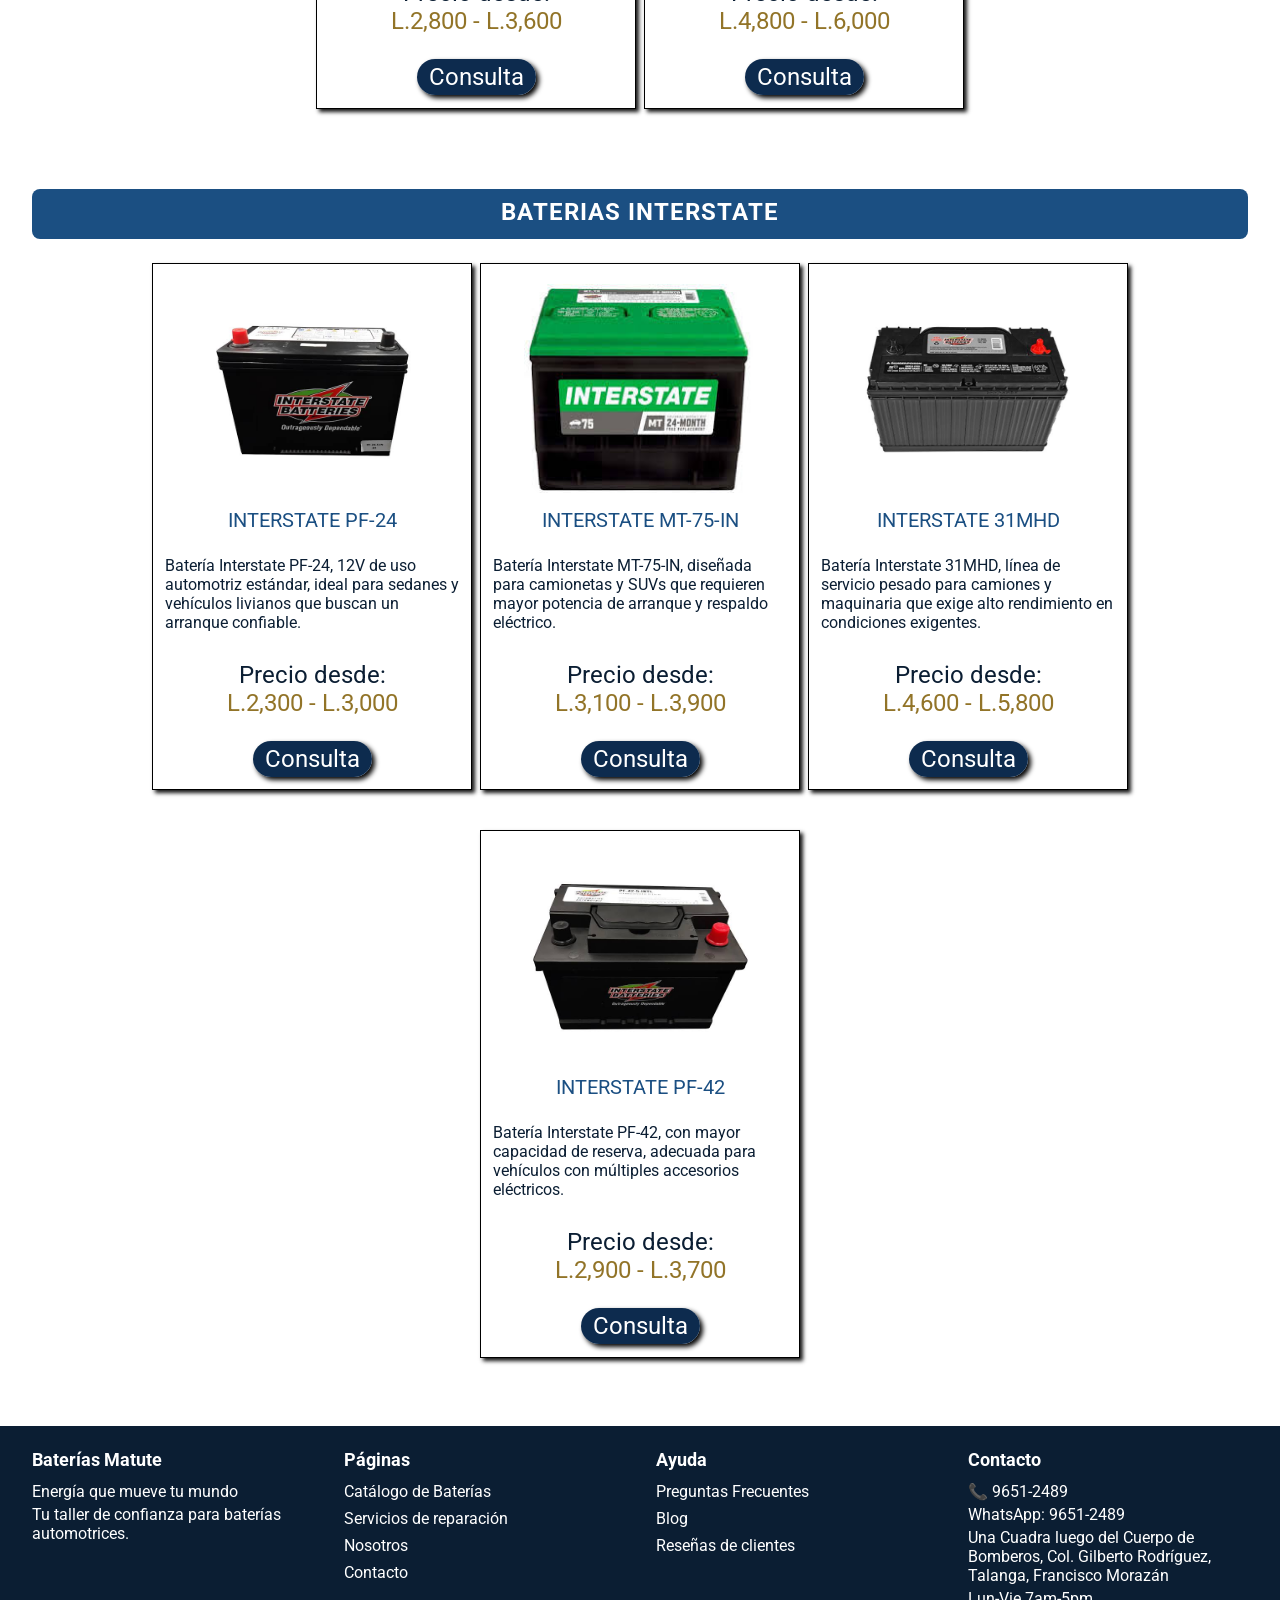
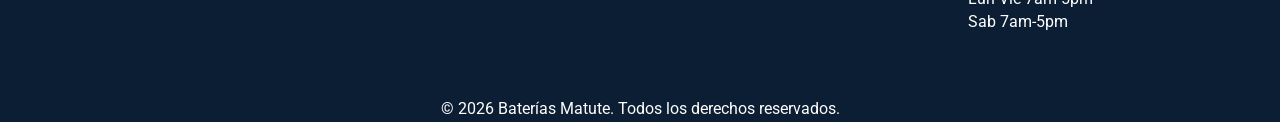
==== commit b90a899b: "codigo de styles de baterias pasado a styles general" ====
--- a/ProyectoPortales/baterias.html
+++ b/ProyectoPortales/baterias.html
@@ -5,7 +5,7 @@
     <meta charset="UTF-8">
     <meta name="viewport" content="width=device-width, initial-scale=1.0">
     <title>Catalogo de Baterías</title>
-    <link rel="stylesheet" href="css/stylesClaudio.css">
+    <link rel="stylesheet" href="css/styles.css">
 </head>
 
 <body>
--- a/ProyectoPortales/css/styles.css
+++ b/ProyectoPortales/css/styles.css
@@ -0,0 +1,1229 @@
+@import url('https://fonts.googleapis.com/css2?family=Hibur+Mono&family=Roboto:ital,wght@0,100..900;1,100..900&family=Yuyu&display=swap');
+*{
+    box-sizing: border-box;
+}
+
+
+html {
+    min-height: 100%;
+}
+
+body {
+    display:flex;
+    flex-direction:column;
+    background-color: #ffffff;
+    padding: 0px;
+    margin: 0px;
+    min-height: 100vh; 
+    font-family: "Roboto" , "Arial", "sans-serif"; 
+    color: #fff;
+}
+
+header, footer{
+    background-color: #0B1E33;
+    color: #fff;
+}
+
+main{
+    flex: 1;
+}
+
+header {
+    display: flex; 
+    flex-direction: column;
+    gap:0.75rem;
+    align-items: center; 
+    padding: 0.25rem 0.5rem;
+    position: relative;
+}
+
+header .brand-section {
+    display: flex;
+    justify-content: center;
+    flex-direction: column;
+    align-items: center;
+    gap: 0.5rem;
+    flex:1;
+   
+}
+
+header .brand-section img {
+    width: 54px;
+    height: 54px;
+    border-radius: 50%;
+    
+}
+
+header .brand-section h1 {
+    margin: 0px;
+    font-size: 1.2rem;
+    text-align: center;
+}
+
+header .brand-section h1 span {
+    display:block;
+    font-size: 0.8rem;
+}
+
+header nav ul{
+    display:flex;
+    flex-direction: column;
+    padding:0px;
+    margin:0px;
+    list-style: none;
+    align-items: center;
+}
+
+
+header nav ul li a {
+    display: inline-block;
+    padding: 0.5rem 0.75rem;
+    color: #fff;
+    text-decoration: none;
+    min-width: 120px;
+    text-align: center;
+    transition: background-color 0.5s ease; 
+    font-size: 1rem;
+}
+
+header nav ul li a:hover { 
+    background-color: #14406E;
+}
+
+
+
+.hero-panel {
+    position: relative;
+    width: 100%;
+    height: 80vh;
+    min-height: 320px;
+    overflow:hidden; 
+}
+
+.hero-panel .hero-background {
+    width: 100%;
+    height: 100%;
+}
+
+.hero-panel .hero-background img{ 
+    width: 100%;
+    height: 100%;
+    object-fit: cover; 
+    object-position:  center;
+    opacity: 70%;
+}
+
+.hero-panel .hero-call-to-action{
+    display: flex;
+    flex-direction: column;
+    gap:1rem;
+    justify-content: center;
+    align-items: center;
+    width: 360px;
+    padding: 2rem;
+    position: absolute;
+    top:50%; 
+    left:50%;
+    transform: translate(-50%, -50%);
+    text-align: center;
+}
+
+.hero-panel .hero-call-to-action h2 {
+    font-size: 2rem;
+    margin: 0;
+    color: #0B1E33;
+}
+
+.hero-panel .hero-call-to-action .btn-cta{
+    background-color: #0B1E33;
+    color: #fff;
+    text-decoration: none;
+    padding: 0.75rem 1.2rem;
+    border-radius: 7px;
+    box-shadow: 3px 3px 5px #000;
+}
+
+@media (min-width:720px) { 
+    header nav ul{
+        flex-direction: row;
+        flex-wrap: wrap;
+        justify-content: center;
+    }
+}
+
+@media (min-width:1025px) {
+    header {
+        flex-direction: row;
+        align-items: center;
+        justify-content: flex-start;
+        gap: 3rem;
+    }
+    header .brand-section{
+        width: auto;
+        flex-direction: row;
+        justify-content: start;
+    }
+    header .brand-section h1 {
+        white-space: nowrap;
+    }
+    .hero-panel .hero-call-to-action {
+        width: 700px;
+    }
+    .hero-panel .hero-call-to-action h2 {
+        font-size: 3rem;
+    }
+}
+
+.carusel{
+    position: relative;
+    width: 100%;
+    height: 80vh;
+    overflow: hidden;
+}
+
+.carusel .carusel-trail{
+    display: flex;
+    flex-direction: row;
+    width: 100%;
+    transition: transform 3s ease;
+}
+
+.carusel .carusel-trail> section{ 
+    flex: 0 0 100%;
+    width: 100%;
+}
+
+
+.carusel .carusel-btn {
+    display:flex;
+    justify-content: center;
+    align-items: center;
+    padding: 1rem;
+    background-color: transparent ;
+    color: #14406E;
+    position: absolute;
+    top:50%;
+    transform: translateY(-50%);
+    font-size: 4rem;
+    font-weight: bolder;
+}
+.carusel .carusel-btn.carusel-btn-left {
+    left:1px;
+}
+.carusel .carusel-btn.carusel-btn-right {
+    right:1px;
+}
+
+.carusel .carusel-indexed-btns {
+    position: absolute;
+    display: flex;
+    bottom: 0px;
+    left:50%;
+    transform: translateX(-50%);
+    gap:0.7rem;
+    padding:1rem;
+}
+.carusel .carusel-indexed-btns div {
+    background-color: #fff;
+    border:1px solid #333;
+    width:13px;
+    height: 13px;
+    border-radius: 50%;
+    transition: all 0.5s ease;
+}
+
+.carusel .carusel-indexed-btns div.current{
+    background-color: #14406E;
+    border-radius: 7px;
+    width: 52px;
+    animation: caruselIdxPulse 1.5s infinite;
+}
+
+@keyframes caruselIdxPulse {
+    0% {
+        transform: scale(1);
+        box-shadow: 0 0 0 0 #14406EB3;
+    }
+    50% {
+        transform: scale(1.1);
+        box-shadow: 0 0 10px 5px #14406E00;
+    }
+    100% {
+        transform: scale(1);
+        box-shadow: 0 0 0 0 #14406E00;
+    }
+}
+
+.hidden {
+    display:none;
+}
+
+header .hmb-button {
+    position:absolute;
+    top: 1rem;
+    left: 1rem;
+    width: 64px;
+    height: 64px;
+    display: flex;
+    flex-direction: column;
+    justify-content: center;
+    align-items: center;
+    gap:0.5rem;
+    cursor:pointer;
+}
+header .hmb-button div {
+    width: 3rem;
+    height:5px;
+    background-color: #eee;
+    border-radius: 3px;
+}
+@media (min-width:720px) {
+    header .hmb-button{
+        display: none;
+    }
+    header nav.hidden {
+        display:block;
+    }
+}
+
+
+
+.trust-bar {
+    display: flex;
+    justify-content: center;
+    flex-wrap: wrap;
+    gap: 2rem;
+    padding: 1.5rem 1rem;
+    background-color: #0B1E33;
+    border-top: 3px solid #af8b2e;
+}
+
+.trust-item {
+    display: flex;
+    align-items: center;
+    gap: 0.75rem;
+    font-size: 1rem;
+    font-weight: 500;
+    color: #fff;
+}
+
+.trust-item img {
+    width: 36px;
+    height: 36px;
+    object-fit: contain;
+}
+
+.brands-row {
+    text-align: center;
+    padding: 2.5rem 1rem;
+    background-color: #fff;
+}
+
+.brands-title {
+    font-size: 2rem;
+    color: #14406E;
+    margin-bottom: 1.5rem;
+    font-weight: 700;
+}
+
+.brands-grid {
+    display: flex;
+    justify-content: center;
+    align-items: center;
+    flex-wrap: wrap;
+    gap: 3rem;
+}
+
+.brands-grid img {
+    height: 100px;
+    width: auto;
+    max-width: 170px;
+    object-fit: contain;
+    transition: transform 0.2s;
+}
+
+.brands-grid img:hover {
+    transform: scale(1.15);
+}
+
+.contenido {
+    width: 100%;
+    max-width:90%;
+    width: 100%;
+    padding: 0.50rem;
+    margin-top: 1rem;
+    margin-bottom: 1rem;
+    margin-left: auto;
+    margin-right: auto;
+    
+}
+
+
+.contenido .catalogo-header {
+    display: flex;
+    flex-direction: column;
+    align-items: stretch;
+    gap: 0.5rem;
+    margin-bottom: 2rem;
+}
+
+.contenido .venta{
+    text-align: center;
+    font-size: 1.5rem;
+    border-radius: 7px;
+    background-color: #14406E;
+    color: #ffffff;
+    padding: 0.5rem 1rem;
+    margin: 0;
+}
+
+.contenido .ver{
+    display: block;
+    width: fit-content;
+    margin: 1rem auto 0 auto;
+    text-align: center;
+    font-size: 1rem;
+    border-radius: 7px;
+    background-color: #0B1E33;
+    color: #ffffff;
+    padding: 0.25rem 3rem;
+    box-shadow: 3px 3px 5px #000;
+
+}
+
+@media (min-width: 720px) {
+    .contenido .catalogo-header {
+        justify-content: center;
+        align-items: center;
+        gap: 1rem;
+    }
+    .contenido .venta{
+        width: 100%;
+        padding: 0.5rem 1rem;
+    }
+}
+
+@media (min-width: 1025px){
+    .contenido .venta{
+        width: 100%;
+        padding: 0.5rem 1rem;
+    }
+}
+
+
+.contenido h3 a{
+    color: #fff;
+    text-decoration: none;
+}
+
+.contenido .Targetas_cuadricula .Targeta{
+    justify-content: center;
+    align-items: center;
+    text-align: center;
+    padding: 0.75rem;
+    color: #14406E;
+    font-size: 1.2rem;
+    background-color: #fff;
+    border-radius: 7px;
+    overflow: hidden;
+    box-shadow: 3px 3px 7px #0B1E33;
+    height: 100%;
+    width: 100%;
+    display: flex;
+    flex-direction: column;
+}
+
+.Targetas_cuadricula .row > div {
+    padding: 0 0.5rem;
+    margin-bottom: 1rem;
+}
+
+.contenido .Targetas_cuadricula .Targetanosotros{
+    justify-content: center;
+    align-items: center;
+    text-align: center;
+    padding: 0.75rem;
+    color: #fff;
+    font-size: 1.2rem;
+    background-color: #14406E;
+    border-radius: 7px;
+    overflow: hidden;
+    box-shadow: 3px 3px 7px #0B1E33;
+    height: 100%;
+    width: 100%;
+    display: flex;
+    flex-direction: column;
+}
+
+
+
+.Targeta-header img {
+    width: 100%;
+    max-width: 100%;
+    height: 200px;
+    display: block;
+    overflow: hidden;
+    object-fit: contain;
+    background-color: #ffffff;
+}
+
+.Targeta-header-label {
+    font-size: 1.25rem;
+    font-weight: bold;
+    margin-top: 0.5rem;
+}
+
+.Targeta-footer-price{
+    color: #927428;
+}
+
+.grid {
+    display: flex;
+    flex-direction: column;
+    
+}
+
+.grid .row{
+    flex:1;
+    display:flex;
+    flex-wrap: wrap;
+}
+
+.contenido2 {
+    margin-left: 2rem;
+    margin-right: 2rem;
+    margin-bottom: 2rem;
+    color: #0B1E33;
+}
+
+.reseñas {
+    font-size: 1.5rem;
+    margin-bottom: 0px;
+}
+
+.cuerpo_nosotros {
+    background-color: #14406E;
+    width: 90%;
+    padding: 1.5rem;
+    border-radius: 7px;
+    box-shadow: 3px 3px 7px #000;
+}
+
+.nosotros{
+    font-size: 1.5rem;
+    margin-bottom: 1rem;
+    color: #0B1E33;
+}
+
+.cuerpo_nosotros p{
+    margin-left: 1rem;
+    color: #fff;
+}
+
+.saber {
+    background-color: #0B1E33;
+    display: inline-block;
+    justify-content: center;
+    padding: 0.75rem 1.2rem;
+    border-radius: 7px;
+    margin-top: 1rem;
+    box-shadow: 3px 3px 7px #0B1E33;
+
+}
+
+.contenido2 a{
+    text-decoration: none;
+    color: #fff;
+}
+
+.banner_contacto {
+    background-color: #14406E;
+    text-align: center;
+    padding: 2rem;
+    border-radius: 7px;
+    box-shadow: 3px 3px 7px #000;
+    color: #fff;
+}
+
+.banner_contacto h3 {
+    font-size: 1.8rem;
+    margin-bottom: 0.5rem;
+    color: #af8b2e;
+}
+
+.banner_contacto p {
+    margin: 0.5rem 0;
+}
+
+.banner_contacto .datos_contacto {
+    font-size: 1.2rem;
+    font-weight: bold;
+    margin-bottom: 1rem;
+}
+
+footer .grid {
+    padding: 1.5rem 1rem;
+}
+
+footer .row > div {
+    padding: 0 1rem;
+    margin-bottom: 1.5rem;
+}
+
+footer h4 {
+    font-size: 1.1rem;
+    margin-top: 0;
+    margin-bottom: 0.75rem;
+}
+
+footer ul {
+    list-style: none;
+    padding: 0;
+    margin: 0;
+}
+
+footer ul li {
+    margin-bottom: 0.5rem;
+}
+
+footer a {
+    color: #fff;
+    text-decoration: none;
+}
+
+footer a:hover {
+    text-decoration: underline;
+}
+
+footer p {
+    margin: 0.25rem 0;
+}
+
+.footer_derechos {
+    text-align: center;
+    margin-top: 1rem;
+}
+
+.titulo_pagina {
+    font-size: 3rem;
+    text-align: center;
+    margin-bottom: 0.25rem;
+    color: #0B1E33;
+}
+
+.subtitulo_pagina {
+    text-align: center;
+    font-size: 2rem;
+    margin-top: 0;
+    margin-bottom: 1rem;
+    color: #0B1E33;
+}
+
+.imagen_nosotros {
+    width: 90%;
+    height: 260px;
+    object-fit: cover;
+    border-radius: 7px;
+    box-shadow: 3px 3px 7px #000;
+    margin-bottom: 1rem;
+}
+
+.banner_contacto .duda {
+    color: #af8b2e;
+}
+
+.grid .row .col-1 {flex-basis: calc(100%/12*1);}
+.grid .row .col-2 {flex-basis: calc(100%/12*2);}
+.grid .row .col-3 {flex-basis: calc(100%/12*3);}
+.grid .row .col-4 {flex-basis: calc(100%/12*4);}
+.grid .row .col-5 {flex-basis: calc(100%/12*5);}
+.grid .row .col-6 {flex-basis: calc(100%/12*6);}
+.grid .row .col-7 {flex-basis: calc(100%/12*7);}
+.grid .row .col-8 {flex-basis: calc(100%/12*8);}
+.grid .row .col-9 {flex-basis: calc(100%/12*9);}
+.grid .row .col-10 {flex-basis: calc(100%/12*10);}
+.grid .row .col-11 {flex-basis: calc(100%/12*11);}
+.grid .row .col-12 {flex-basis: 100%;}
+
+
+.grid .row .offset-1 {margin-left: calc(100%/12*1);}
+.grid .row .offset-2 {margin-left: calc(100%/12*2);}
+.grid .row .offset-3 {margin-left: calc(100%/12*3);}
+.grid .row .offset-4 {margin-left: calc(100%/12*4);}
+.grid .row .offset-5 {margin-left: calc(100%/12*5);}
+.grid .row .offset-6 {margin-left: calc(100%/12*6);}
+.grid .row .offset-7 {margin-left: calc(100%/12*7);}
+.grid .row .offset-8 {margin-left: calc(100%/12*8);}
+.grid .row .offset-9 {margin-left: calc(100%/12*9);}
+.grid .row .offset-10 {margin-left: calc(100%/12*10);}
+.grid .row .offset-11 {margin-left: calc(100%/12*11);}
+.grid .row .offset-12 {margin-left: 100%;}
+
+@media (min-width:720px) { 
+    
+.grid .row .col-m-1 {flex-basis: calc(100%/12*1);}
+.grid .row .col-m-2 {flex-basis: calc(100%/12*2);}
+.grid .row .col-m-3 {flex-basis: calc(100%/12*3);}
+.grid .row .col-m-4 {flex-basis: calc(100%/12*4);}
+.grid .row .col-m-5 {flex-basis: calc(100%/12*5);}
+.grid .row .col-m-6 {flex-basis: calc(100%/12*6);}
+.grid .row .col-m-7 {flex-basis: calc(100%/12*7);}
+.grid .row .col-m-8 {flex-basis: calc(100%/12*8);}
+.grid .row .col-m-9 {flex-basis: calc(100%/12*9);}
+.grid .row .col-m-10 {flex-basis: calc(100%/12*10);}
+.grid .row .col-m-11 {flex-basis: calc(100%/12*11);}
+.grid .row .col-m-12 {flex-basis: 100%;}
+
+
+.grid .row .offset-m-1 {margin-left: calc(100%/12*1);}
+.grid .row .offset-m-2 {margin-left: calc(100%/12*2);}
+.grid .row .offset-m-3 {margin-left: calc(100%/12*3);}
+.grid .row .offset-m-4 {margin-left: calc(100%/12*4);}
+.grid .row .offset-m-5 {margin-left: calc(100%/12*5);}
+.grid .row .offset-m-6 {margin-left: calc(100%/12*6);}
+.grid .row .offset-m-7 {margin-left: calc(100%/12*7);}
+.grid .row .offset-m-8 {margin-left: calc(100%/12*8);}
+.grid .row .offset-m-9 {margin-left: calc(100%/12*9);}
+.grid .row .offset-m-10 {margin-left: calc(100%/12*10);}
+.grid .row .offset-m-11 {margin-left: calc(100%/12*11);}
+.grid .row .offset-m-12 {margin-left: 100%;}
+}
+
+
+@media (min-width:1025px) { /*Laptop*/
+    
+.grid .row .col-l-1 {flex-basis: calc(100%/12*1);}
+.grid .row .col-l-2 {flex-basis: calc(100%/12*2);}
+.grid .row .col-l-3 {flex-basis: calc(100%/12*3);}
+.grid .row .col-l-4 {flex-basis: calc(100%/12*4);}
+.grid .row .col-l-5 {flex-basis: calc(100%/12*5);}
+.grid .row .col-l-6 {flex-basis: calc(100%/12*6);}
+.grid .row .col-l-7 {flex-basis: calc(100%/12*7);}
+.grid .row .col-l-8 {flex-basis: calc(100%/12*8);}
+.grid .row .col-l-9 {flex-basis: calc(100%/12*9);}
+.grid .row .col-l-10 {flex-basis: calc(100%/12*10);}
+.grid .row .col-l-11 {flex-basis: calc(100%/12*11);}
+.grid .row .col-l-12 {flex-basis: 100%;}
+
+
+.grid .row .offset-l-1 {margin-left: calc(100%/12*1);}
+.grid .row .offset-l-2 {margin-left: calc(100%/12*2);}
+.grid .row .offset-l-3 {margin-left: calc(100%/12*3);}
+.grid .row .offset-l-4 {margin-left: calc(100%/12*4);}
+.grid .row .offset-l-5 {margin-left: calc(100%/12*5);}
+.grid .row .offset-l-6 {margin-left: calc(100%/12*6);}
+.grid .row .offset-l-7 {margin-left: calc(100%/12*7);}
+.grid .row .offset-l-8 {margin-left: calc(100%/12*8);}
+.grid .row .offset-l-9 {margin-left: calc(100%/12*9);}
+.grid .row .offset-l-10 {margin-left: calc(100%/12*10);}
+.grid .row .offset-l-11 {margin-left: calc(100%/12*11);}
+.grid .row .offset-l-12 {margin-left: 100%;}
+}
+
+body.pagina-preguntas {
+    background-color: #f4f6f8;
+    color: #1a1a1a;
+}
+
+body.pagina-preguntas main {
+    max-width: 900px;
+    margin: 0 auto;
+    padding: 45px 20px 70px;
+}
+
+.categoria {
+  margin-bottom: 38px;
+}
+
+.categoria > h3 {
+  color: #14406E;
+  font-size: 1.25rem;
+  margin-bottom: 16px;
+  padding-bottom: 8px;
+  border-bottom: 3px solid #F2A93B;
+  display: inline-block;
+}
+
+.servicio {
+  background-color: #1B4F82;
+  color: #ffffff;
+  border-radius: 6px;
+  margin-bottom: 12px;
+  overflow: hidden;
+  box-shadow: 0 2px 6px rgba(0,0,0,0.15);
+}
+
+.service-title {
+  width: 100%;
+  color: #ffffff;
+  padding: 18px 22px;
+  font-size: 1.05rem;
+  font-family: inherit;
+  display: flex;
+  align-items: center;
+  justify-content: space-between;
+  gap: 16px;
+}
+
+.service-title.active {
+  background-color: #1D5C8C;
+}
+
+.more-button {
+  background: none;
+  border: none;
+  color: #F2A93B;
+  font-weight: bold;
+  font-size: 1.4rem;
+  line-height: 1;
+  cursor: pointer;
+  flex-shrink: 0;
+  transition: transform 0.25s ease;
+}
+
+.more-button.minimize {
+  transform: rotate(45deg);
+}
+
+.service-body {
+  background-color: #0D2B4E;
+  padding: 16px 22px 20px;
+}
+
+.service-body p {
+  font-size: 0.98rem;
+  line-height: 1.6;
+  color: #e6edf3;
+}
+
+.cta-final {
+  text-align: center;
+  margin-top: 50px;
+  padding: 30px;
+  background-color: #0B1E33;
+  border-radius: 8px;
+  color: #ffffff;
+}
+
+.cta-final p {
+  margin-bottom: 16px;
+  font-size: 1.05rem;
+}
+
+.cta-final a.boton {
+  display: inline-block;
+  background-color: #F2A93B;
+  color: #0B1E33;
+  text-decoration: none;
+  font-weight: bold;
+  padding: 12px 28px;
+  border-radius: 4px;
+  transition: opacity 0.2s ease;
+}
+
+.cta-final a.boton:hover {
+  opacity: 0.85;
+}
+
+.bloque-servicio {
+  margin-bottom: 30px;
+}
+
+.bloque-servicio h3 {
+  color: #14406E;
+  font-size: 1.25rem;
+  margin-bottom: 16px;
+  padding-bottom: 8px;
+  border-bottom: 3px solid #F2A93B;
+  display: inline-block;
+}
+
+.texto-servicio {
+  font-size: 1rem;
+  line-height: 1.6;
+  color: #1a1a1a;
+  margin-bottom: 14px;
+}
+
+.subtitulo-servicio {
+  color: #0D2B4E;
+  font-size: 1.05rem;
+  margin-top: 20px;
+  margin-bottom: 10px;
+}
+
+.lista-servicio {
+  padding-left: 22px;
+  line-height: 1.7;
+  color: #1a1a1a;
+}
+
+.tabla-servicio {
+  width: 100%;
+  border-collapse: collapse;
+  margin-top: 12px;
+  box-shadow: 0 2px 6px rgba(0,0,0,0.15);
+  border-radius: 6px;
+  overflow: hidden;
+}
+
+.tabla-servicio th {
+  background-color: #0B1E33;
+  color: #ffffff;
+  padding: 12px 16px;
+  text-align: left;
+  font-size: 0.95rem;
+}
+
+.tabla-servicio td {
+  background-color: #1B4F82;
+  color: #ffffff;
+  padding: 12px 16px;
+  font-size: 0.95rem;
+  border-top: 1px solid #14406E;
+}
+
+.services {
+    width: 90%;
+    max-width: 1400px;
+    display: flex;
+    flex-direction: column;
+    align-items: center;
+    margin: 1rem auto;
+    gap: 0.5rem;
+}
+.title {
+    display: flex;
+    flex-direction: column;
+    padding: 0.25rem 0.75rem;
+    text-align: center;
+}
+
+.services span {
+    display: flex;
+    color: #927428;
+
+}
+
+.services .servicio {
+
+    width: 100%;
+}
+.services .servicio .service-title {
+    background-color: #fff;
+    cursor: pointer;
+    position: relative;
+    /*background-color: #1B4F82;*/
+    border-radius: 4px;
+    padding: 0.25rem 0.75rem;
+    align-items: center;
+    align-content: center;
+    text-align: center;
+    width: 1400px;
+    height: 60px;
+    border: 1px solid #000 ;
+    transition: background-color 1.5s ease;
+
+}
+
+.services .servicio .service-price {
+    display: flex;
+    flex-direction: column;
+    justify-content: center;
+    align-items: center;
+    padding: 0;
+    margin: 0;
+    color: #ffffff;
+    font-size: 20px;
+    text-align: center;
+    background-color: #1B4F82;
+}
+
+.services .servicio .service-price p {
+    display: flex;
+    flex-direction: column;
+    justify-content: center;
+    align-items: center;
+    padding: 0;
+    margin: 0;
+    text-align: center;
+}
+
+.services .servicio .service-price p span {
+    display: block;
+    margin-top: 5px;
+    text-align: center;
+    color: #c29f47;
+}
+
+
+.services .servicio .service-title h2 {
+    color: #000;
+}
+
+.services .servicio .service-title.active h2 {
+    color: #fff;
+}
+
+.services  .service-title .more-button{
+    position: absolute;
+    top: 0;
+    right: 0;
+    width: 60px;
+    height: 60px;
+    display: flex;
+    flex-direction: column;
+    justify-content: center;
+    align-items: center;
+    gap: 0.5rem;
+
+}
+.services .service-title .more-button div {
+    width: 1.5rem;
+    height:3.5px;
+    background-color: #927428;
+    border-radius: 3px;
+}
+
+
+.services .service-title .more-button div.side1{
+    transform: rotate(90deg)  ;
+}
+
+.services .service-title .more-button div.side2{
+    transform: rotate(180deg) translateY(11.5px);
+}
+
+.services .service-title .more-button.minimize .side1 {
+    transform: rotate(0deg);
+}
+
+.services .service-title .more-button.minimize .side2 {
+    transform: rotate(0deg) translateY(-10);
+}
+
+
+.services .servicio .service-title:hover  {
+    background-color: #1B4F82;
+}
+
+.services .servicio .service-title:hover h2 {
+    color: #fff;
+}
+
+.services .servicio .service-title.active {
+    background-color: #1B4F82;
+}
+
+.services .service-title h2 {
+
+    color: #fff;
+    margin: 5px;
+    text-align: center;
+
+} 
+
+.services  .hidden {
+    display: none;
+
+}
+
+.services .service-body.hidden {
+    display: none;
+}
+
+@media (min-width: 720px) {
+
+    .services {
+        width: 90%;
+    }
+
+    .services .servicio .service-title {
+        width: 100%;
+    }
+
+    .services .service-title .more-button {
+        width: 60px;
+        right: 0;
+    }
+
+    .services .service-title h2 {
+        font-size: 1.5rem;
+    }
+
+}
+
+@media (min-width: 320px) {
+
+    .services {
+        width: 95%;
+        margin: 1rem auto;
+    }
+
+    .services .servicio {
+        width: 100%;
+    }
+
+    .services .servicio .service-title {
+        width: 100%;
+        height: 55px;
+        padding: 0.25rem 3.5rem 0.25rem 0.5rem;
+    }
+
+    .services .service-title h2 {
+        font-size: 1rem;
+        margin: 5px;
+    }
+
+    .services .service-title .more-button {
+        top: 0;
+        right: 0;
+        width: 50px;
+        height: 55px;
+    }
+
+    .services .service-title .more-button div {
+        width: 1.2rem;
+        height: 3px;
+    }
+
+}
+.content {
+    max-width: 1500px;
+    margin: 0 auto;
+    padding: 0.5rem 0.75rem;
+    text-align: center;
+}
+
+.content section {
+    display: flex;
+    flex-wrap: wrap;
+    flex-direction: column;
+    width: 70%;
+    padding: 0.75rem;
+    max-width: 320px;
+    background-color: #fff;
+    border: 1px solid #000;
+    margin-top: 1rem;
+    margin-bottom: 1rem;
+    margin-left: auto;
+    margin-right: auto;
+    box-shadow: 3px 3px 4px #161616;
+    align-items: center;
+    gap: 0.5rem;
+    color:#0B1E33;
+}
+
+.LTH, .AMERICA, .CRONOS, .ACDELCO, .INTERSTATE {
+    display: flex;
+    flex-wrap: wrap;
+    justify-content: center;
+    align-items: stretch;
+    gap: 0.5rem;
+    width: 100%;
+    padding: 20px;
+    border-radius: 10px;
+    margin-bottom: 1.5rem;
+}
+
+
+.MARCA_title
+{
+    width: 70%;
+    height: 50px;
+    background-color: #1B4F82;
+    border-radius: 8px;
+    flex: 100%;
+}
+.MARCA_title h2{
+    text-align: center;
+    color: #fff;
+    width: 100%;
+    max-width: 1500px;
+    margin: 0 auto 1rem;
+    padding: 0.6rem;
+    border-radius: 8px;
+    font-size: 1.5rem;
+    letter-spacing: 1px;
+  
+}
+.content section img {
+    height: 220px;
+    width: 240px;
+    margin: 0.25rem;
+    padding: 0.25rem;
+    border-radius: 10px;
+}
+
+.content section div .card_header_label {
+    text-align: center;
+    font-size: 1.25rem;
+    color: #1B4F82;
+}
+
+
+.content section .card_body {
+    flex: 1;
+    display: flex;
+    align-items: center;
+}
+
+.content section .card_body p {
+    text-align: left;
+
+}
+
+
+.content section .card_footer {
+    gap: 1.75rem;
+    align-items: center;
+    text-align: center;
+    display: flex;
+    flex-direction: column;
+    color: #927428;
+    padding: 0.30rem .80rem;
+    font-size: 1.5rem;
+}
+
+.content section .card_footer span {
+    display: block;
+    color: #0B1E33;
+}
+
+
+.content section .card_footer .card_footer_action a {
+    color: #fff;
+    padding: 0.25rem 0.75rem;
+    box-shadow: 3px 3px 5px #000;
+    background-color: #0D2B4E;
+    border-radius: 20px;
+    text-decoration: none;
+}
+
+
+
+@media (min-width: 720px) {
+    .content {
+        flex-direction: row;
+        flex-wrap: wrap;
+        align-items: stretch;
+        gap: 1rem;
+    }
+ 
+    .content section {
+        margin-left: 0;
+        margin-right: 0;
+        width: 45%;
+    }
+}
+ 
+@media (min-width: 1024px) {
+    .content {
+        gap: 1.5rem;
+    }
+ 
+    .content section {
+        width: 30%;
+        max-width: 320px;
+    }
+}
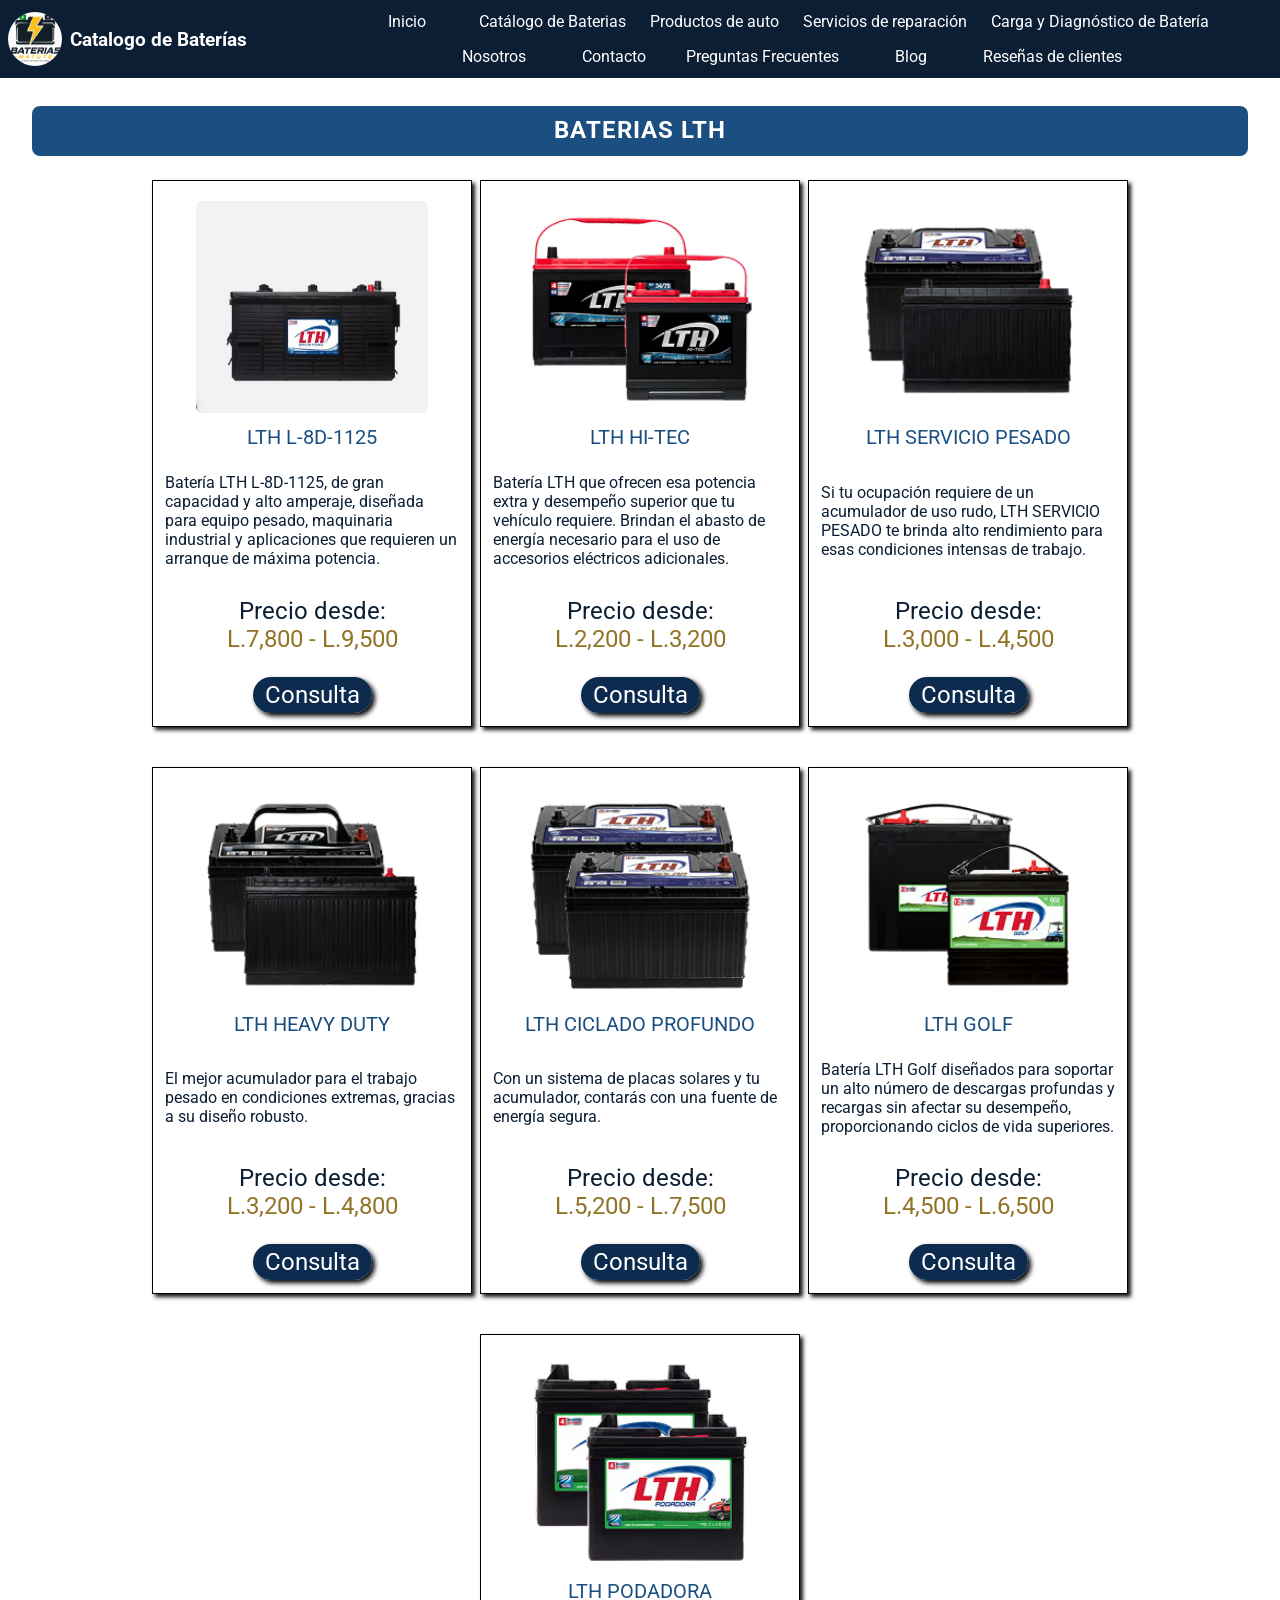
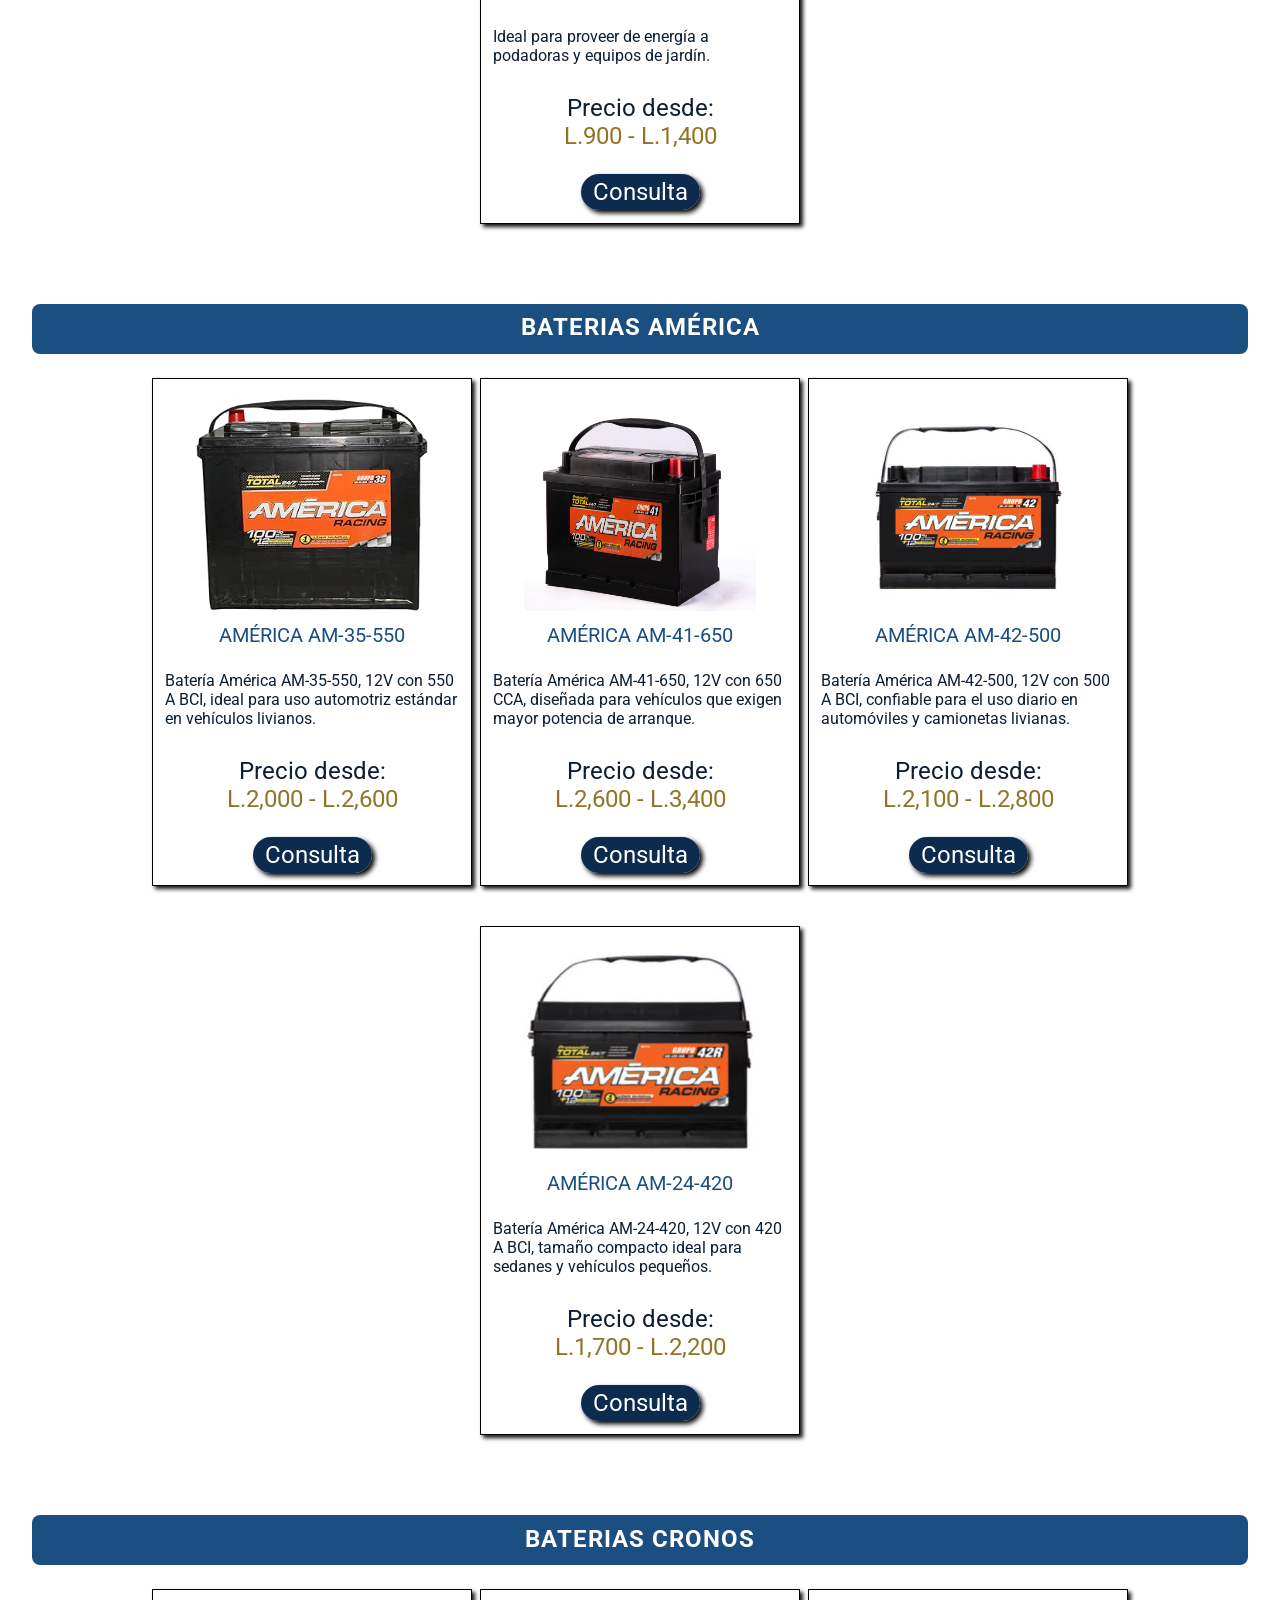
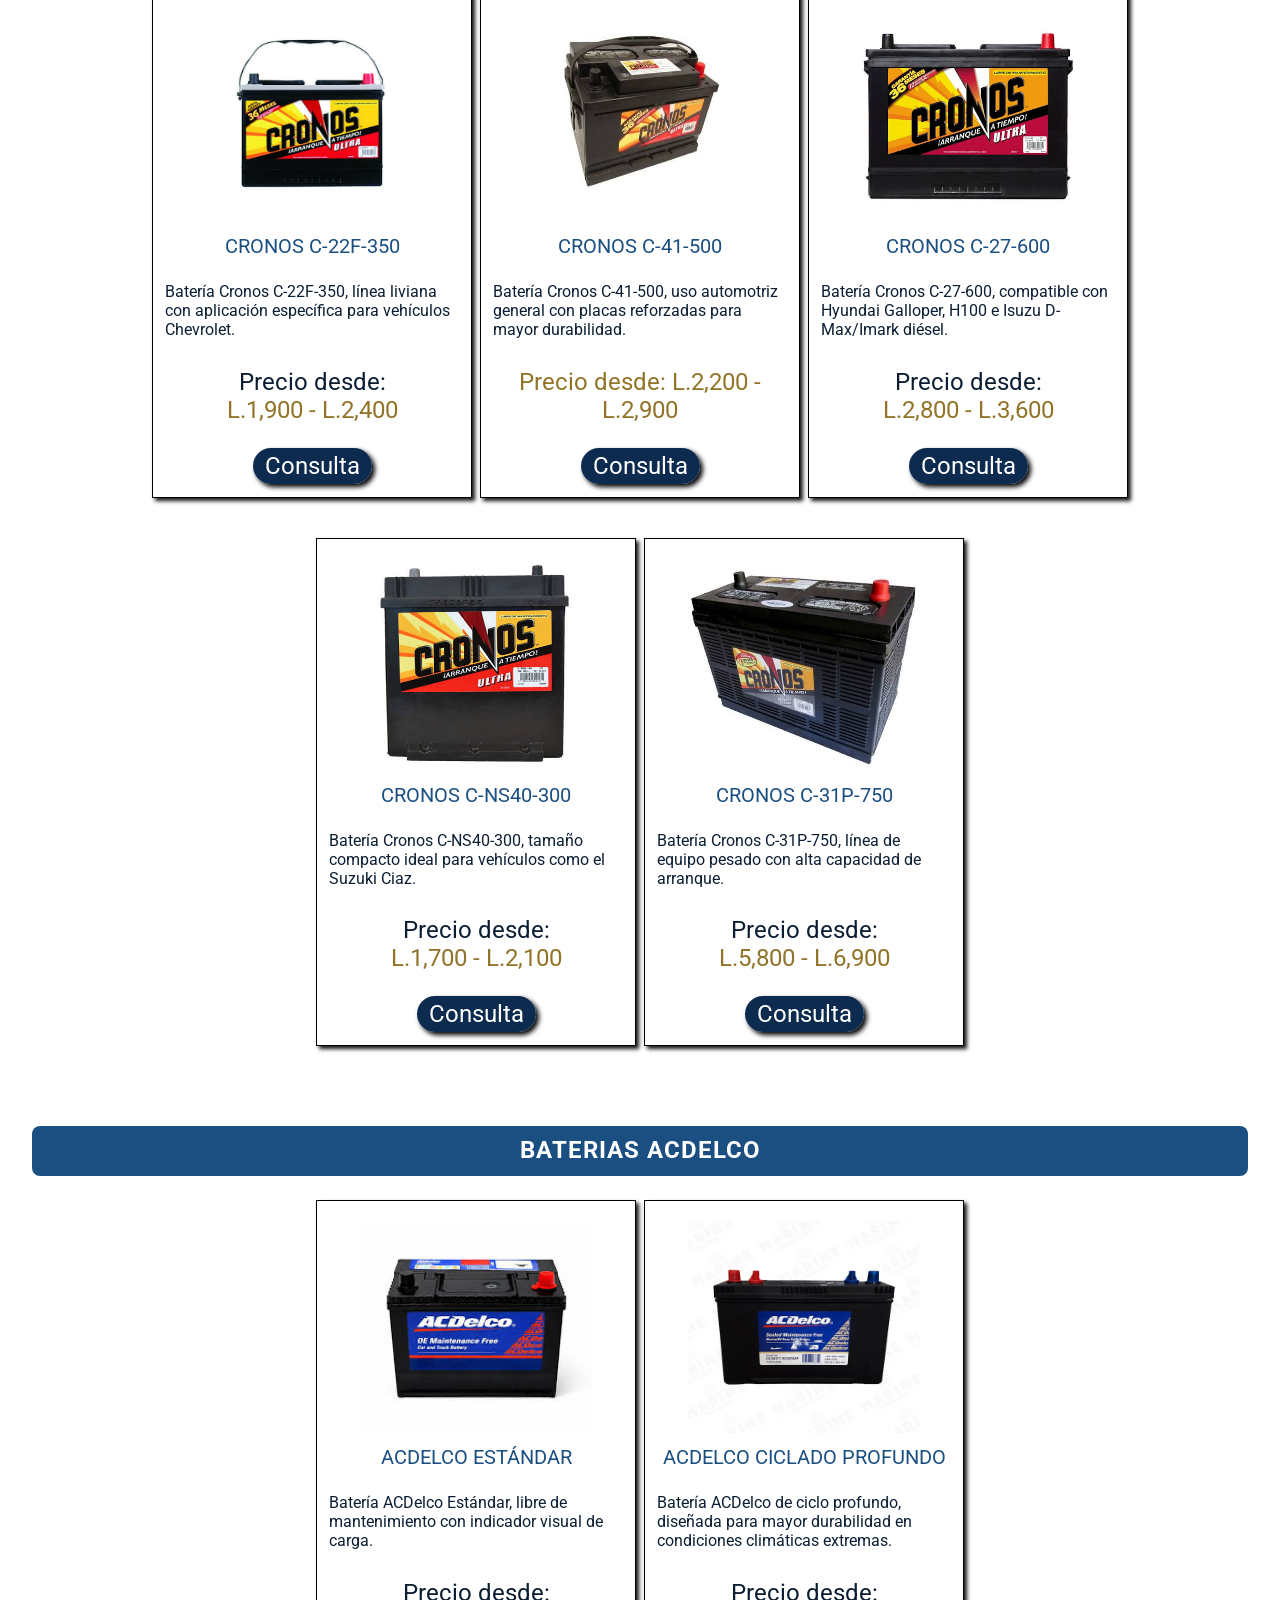
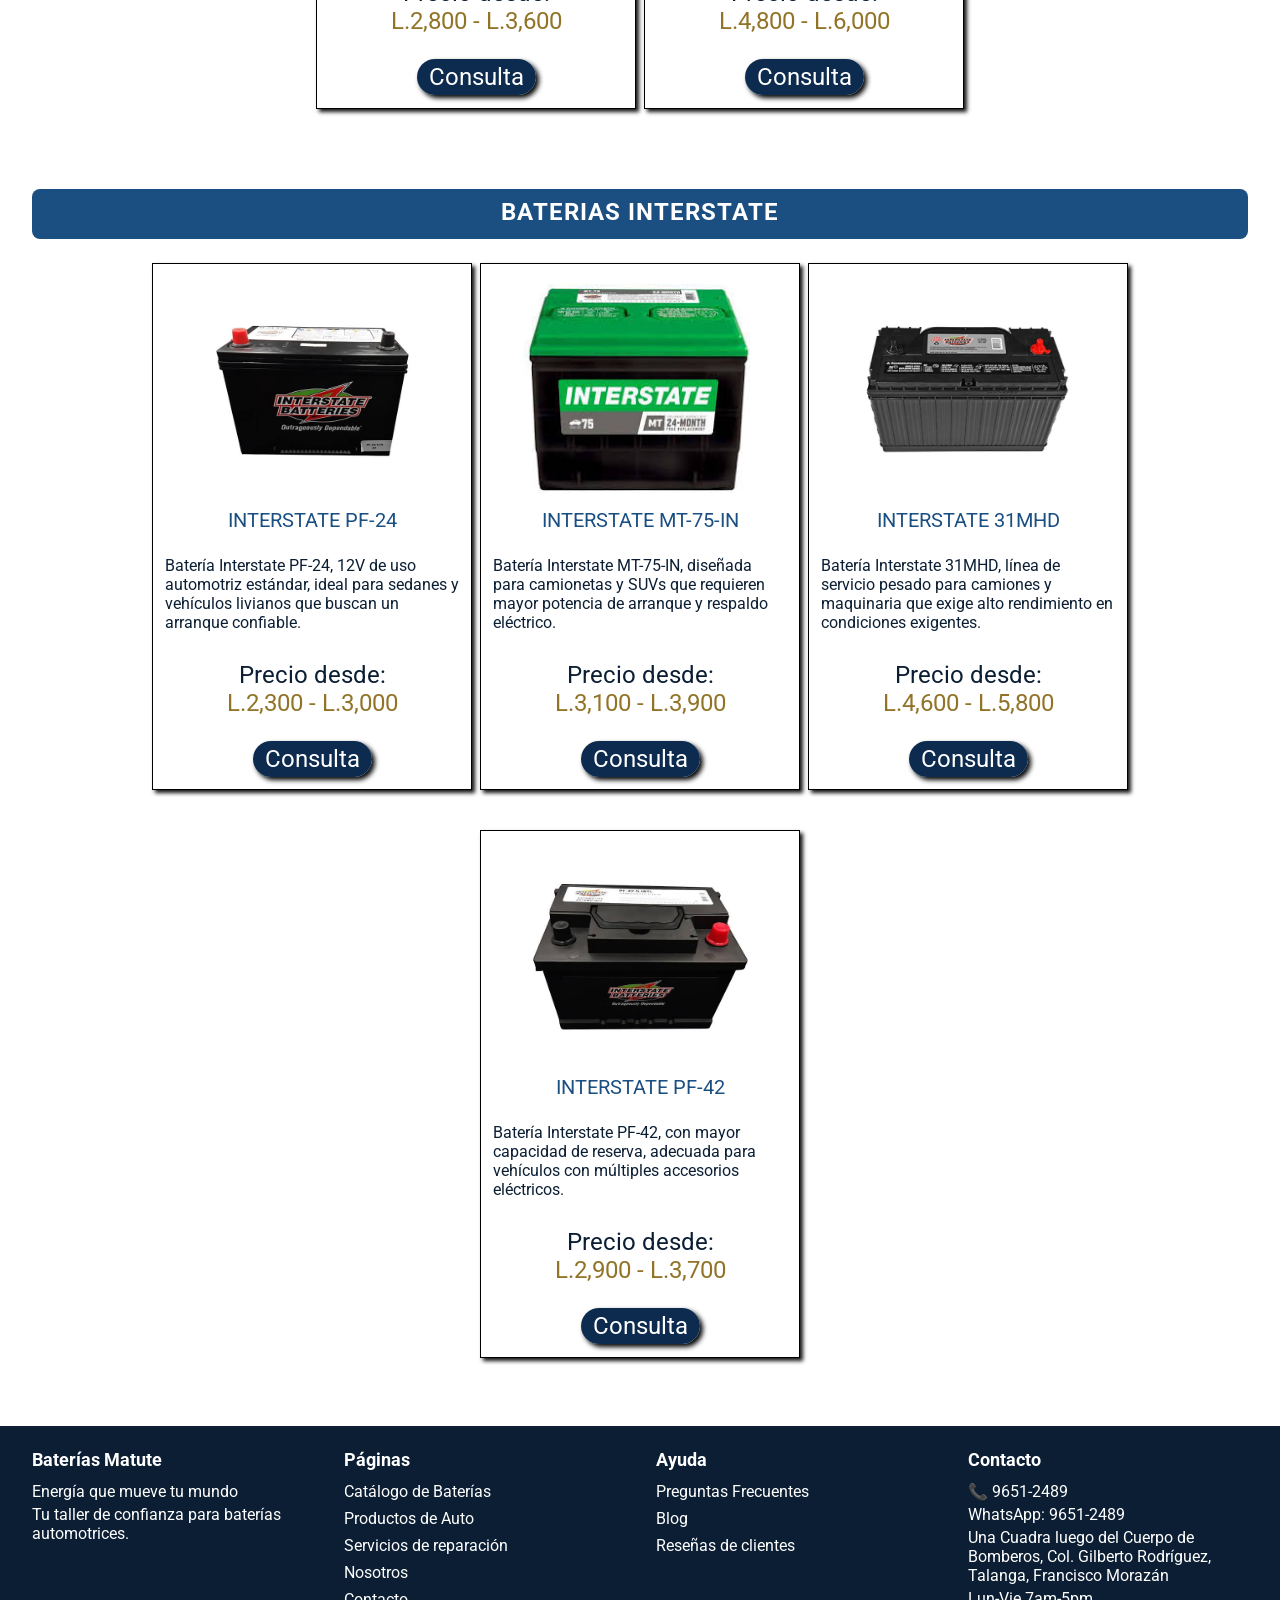
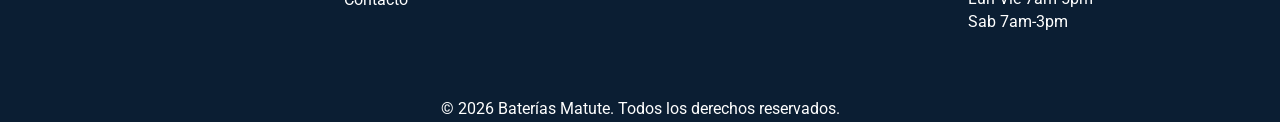
==== commit 290c7f9e: "footer funcional en baterias" ====
--- a/ProyectoPortales/baterias.html
+++ b/ProyectoPortales/baterias.html
@@ -10,7 +10,7 @@
 
 <body>
     <header>
-        <section class = "hmb-button">
+        <section class="hmb-button">
             <div></div>
             <div></div>
             <div></div>
@@ -19,7 +19,7 @@
             <img src="img/LogoBateriasMatute.jpeg" alt="Logo de la empresa" class="brand-logo">
             <h1> Catalogo de Baterías</h1>
         </section>
-        <nav class ="hidden">
+        <nav class="hidden">
             <ul>
                 <li><a href="index.html">Inicio</a></li>
                 <li><a href="baterias.html">Catálogo de Baterias</a></li>
@@ -421,18 +421,19 @@
                 <div class="col-12 col-m-6 col-l-3">
                     <h4>Páginas</h4>
                     <ul>
-                        <li><a href="">Catálogo de Baterías</a></li>
-                        <li><a href="">Servicios de reparación</a></li>
-                        <li><a href="">Nosotros</a></li>
-                        <li><a href="">Contacto</a></li>
+                        <li><a href="baterias.html">Catálogo de Baterías</a></li>
+                        <li><a href="ProductosAuto.html">Productos de Auto</a></li>
+                        <li><a href="serviciosReparacion.html">Servicios de reparación</a></li>
+                        <li><a href="nosotros.html">Nosotros</a></li>
+                        <li><a href="contacto.html">Contacto</a></li>
                     </ul>
                 </div>
                 <div class="col-12 col-m-6 col-l-3">
                     <h4>Ayuda</h4>
                     <ul>
-                        <li><a href="">Preguntas Frecuentes</a></li>
-                        <li><a href="">Blog</a></li>
-                        <li><a href="">Reseñas de clientes</a></li>
+                        <li><a href="preguntas.html">Preguntas Frecuentes</a></li>
+                        <li><a href="blog.html">Blog</a></li>
+                        <li><a href="testimonios.html">Reseñas de clientes</a></li>
                     </ul>
                 </div>
                 <div class="col-12 col-m-6 col-l-3">
@@ -443,7 +444,7 @@
                         Col. Gilberto Rodríguez, Talanga,
                         Francisco Morazán</p>
                     <p>Lun-Vie 7am-5pm</p>
-                    <p>Sab 7am-5pm</p>
+                    <p>Sab 7am-3pm</p>
                 </div>
             </div>
         </div>
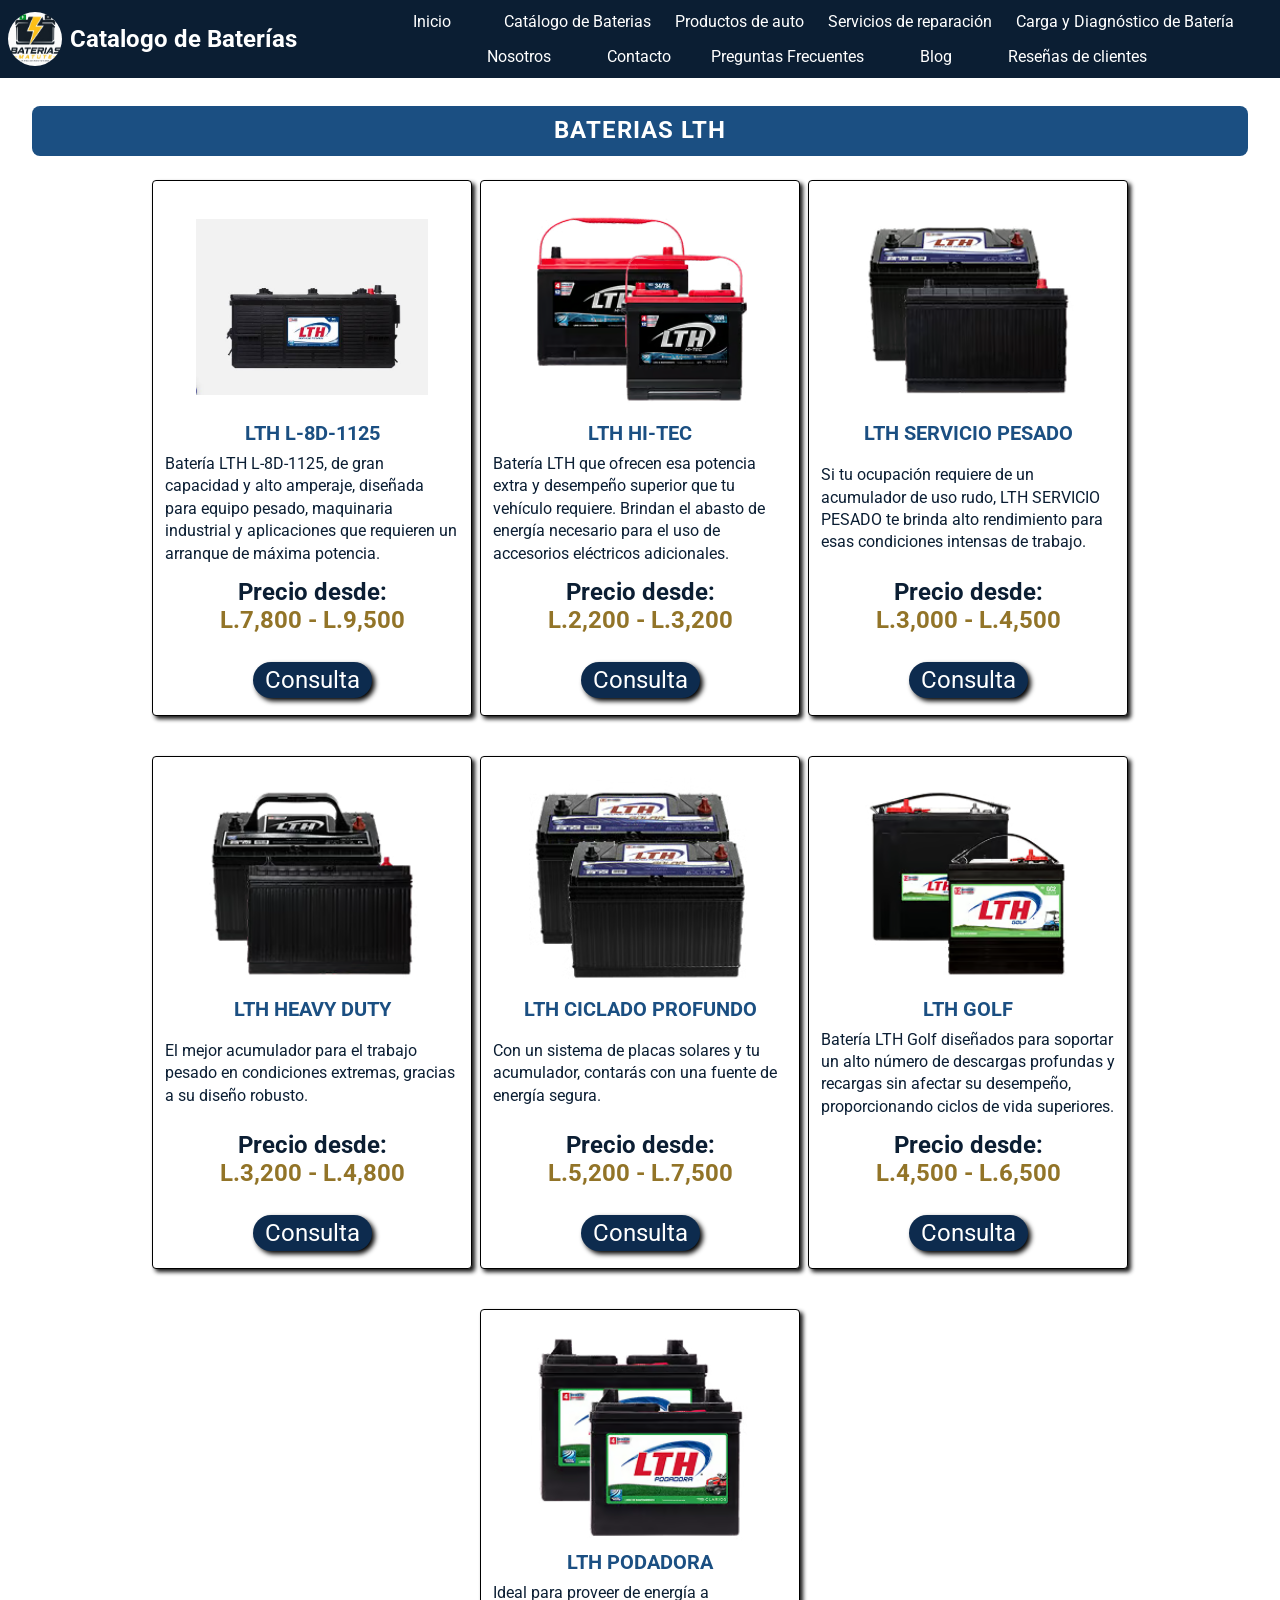
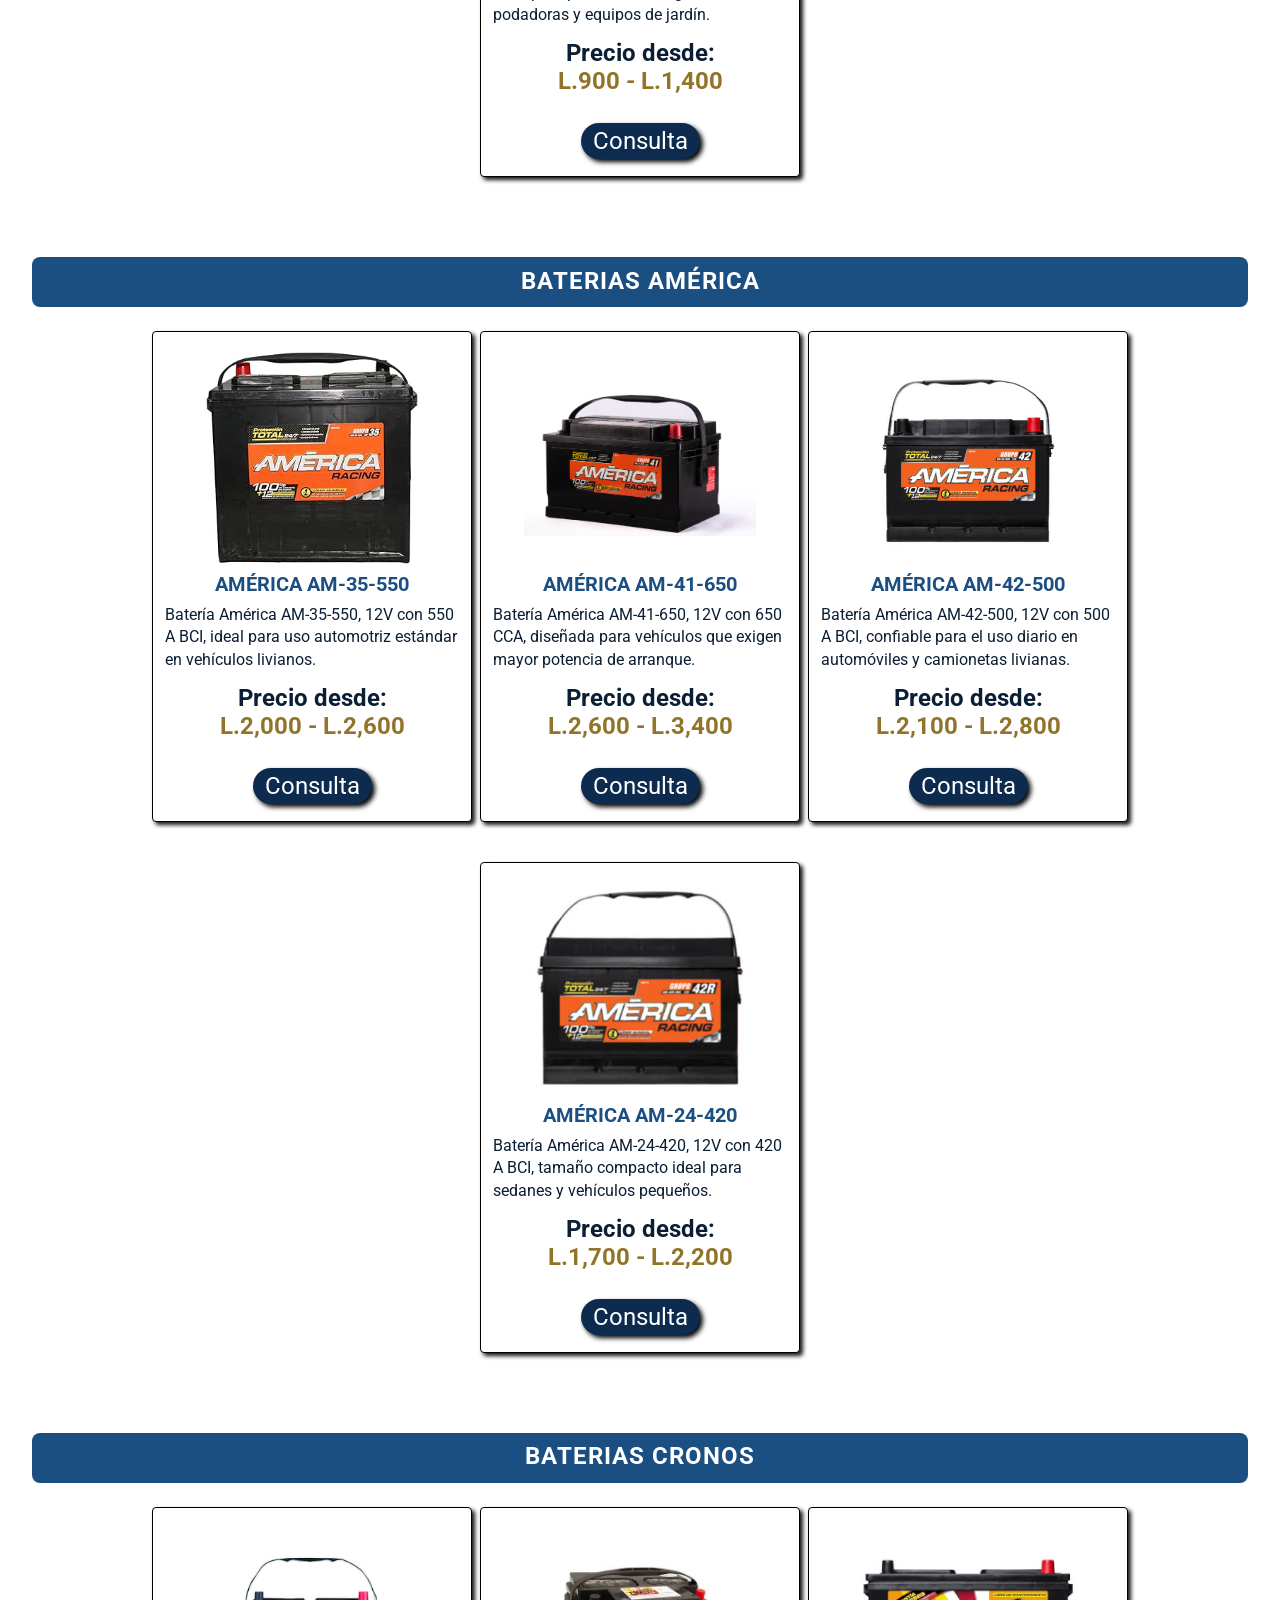
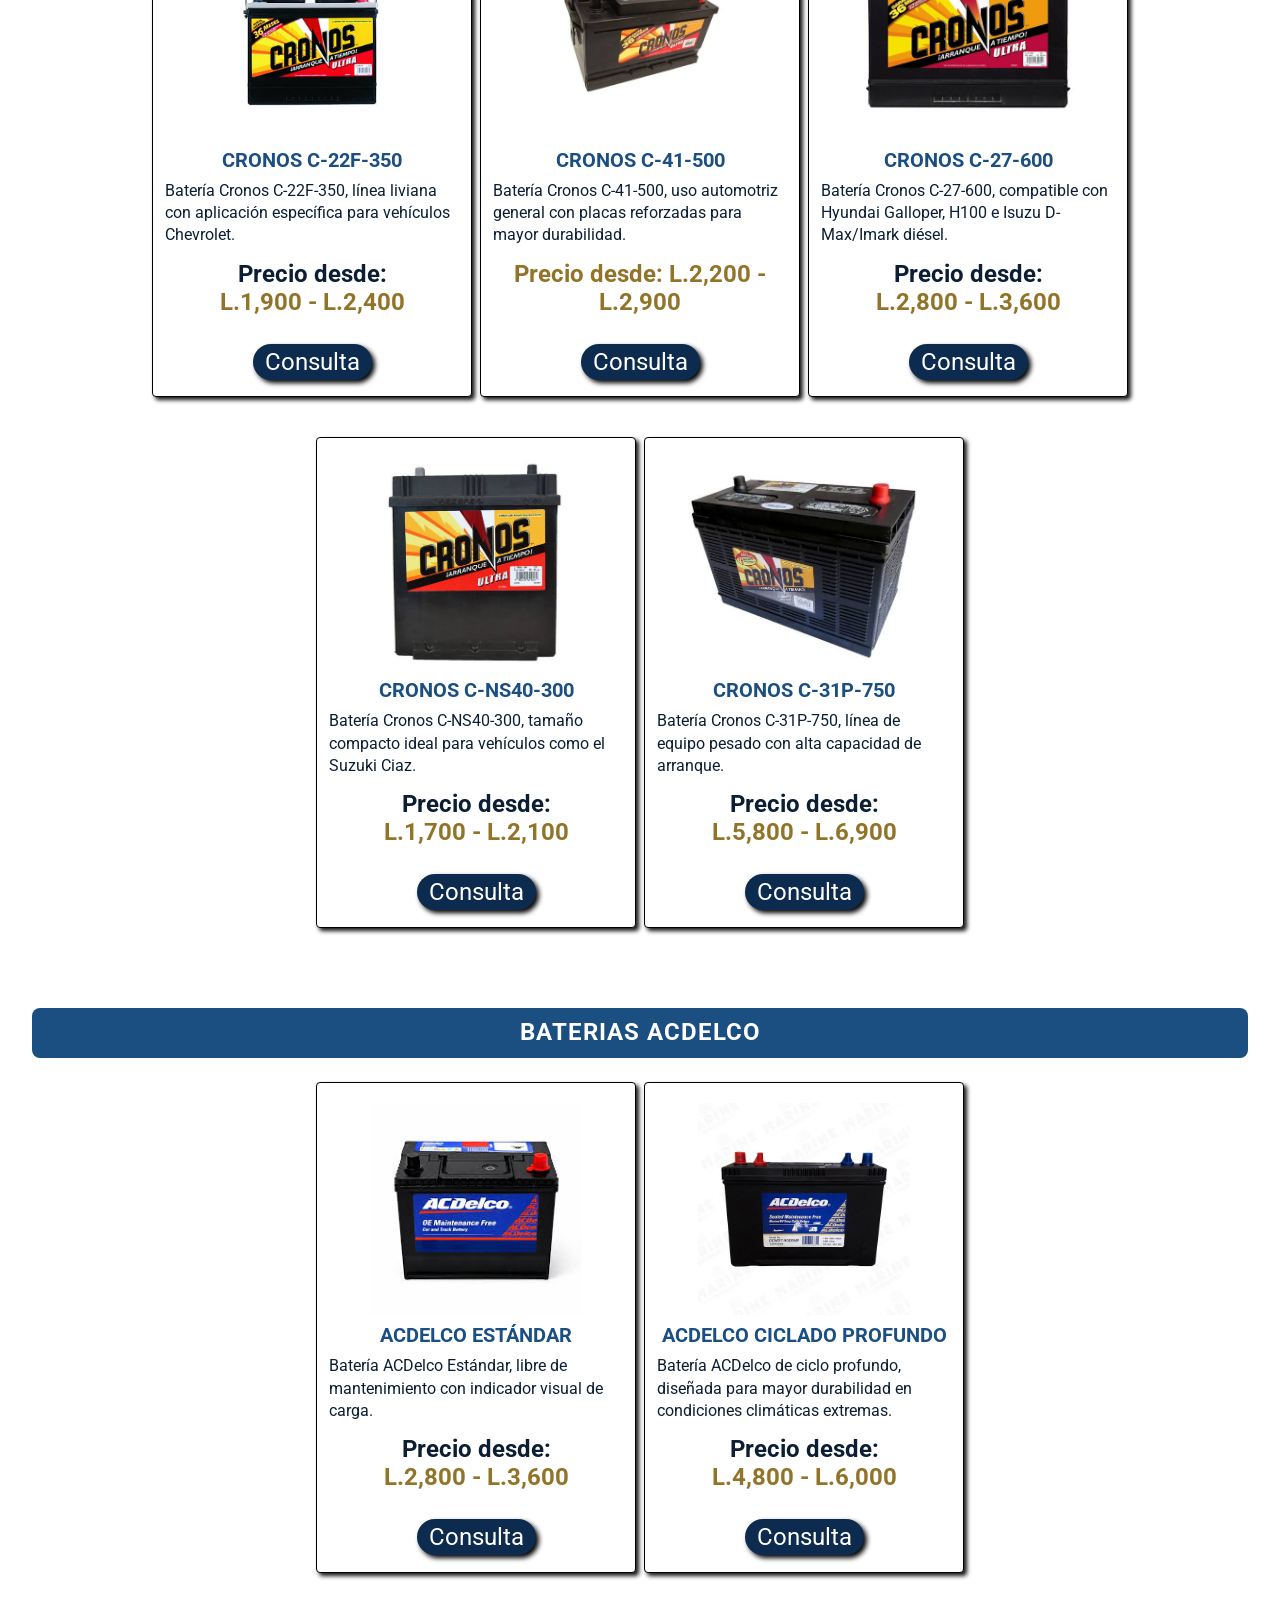
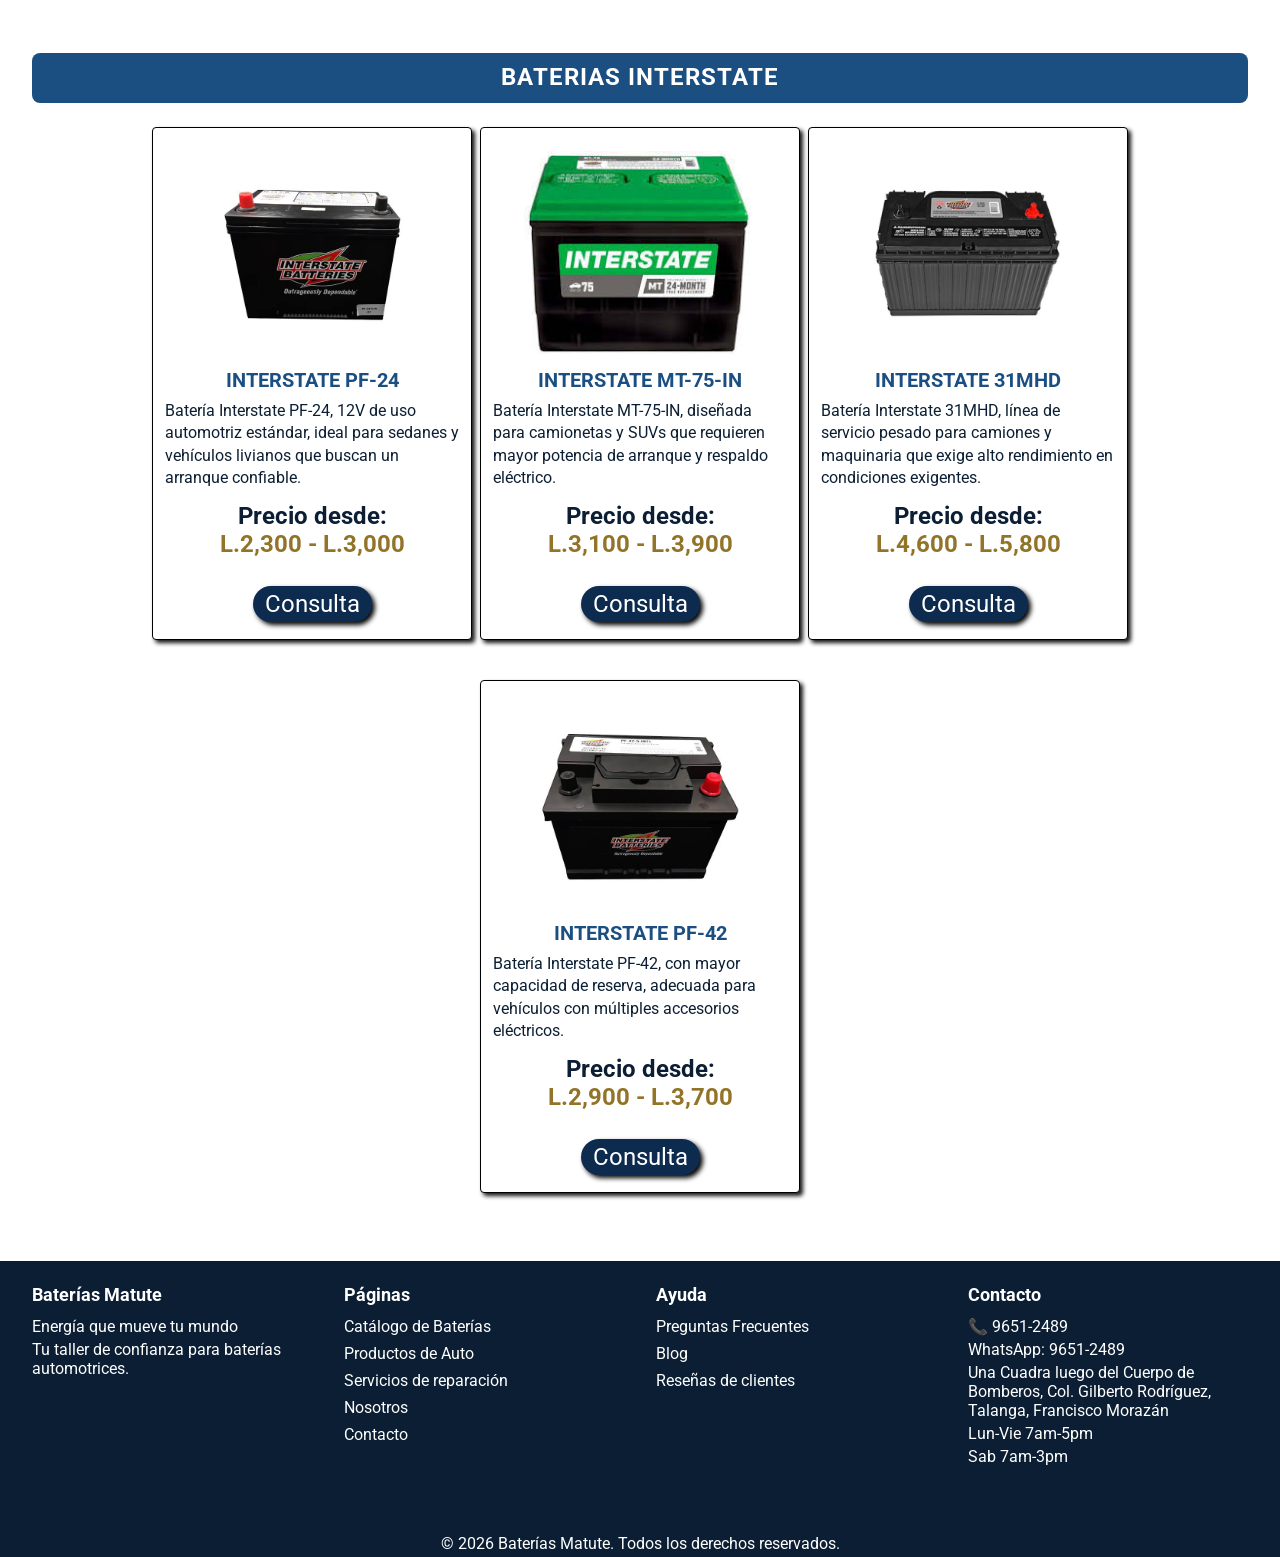
==== commit fd917c49: "llamdo del main.js" ====
--- a/ProyectoPortales/baterias.html
+++ b/ProyectoPortales/baterias.html
@@ -6,6 +6,7 @@
     <meta name="viewport" content="width=device-width, initial-scale=1.0">
     <title>Catalogo de Baterías</title>
     <link rel="stylesheet" href="css/styles.css">
+    <script src="js/main.js"></script>
 </head>
 
 <body>
--- a/ProyectoPortales/css/styles.css
+++ b/ProyectoPortales/css/styles.css
@@ -56,7 +56,7 @@
 
 header .brand-section h1 {
     margin: 0px;
-    font-size: 1.2rem;
+    font-size: 1.5rem;
     text-align: center;
 }
 
@@ -355,7 +355,6 @@
     margin-bottom: 1rem;
     margin-left: auto;
     margin-right: auto;
-    
 }
 
 
@@ -1201,7 +1200,6 @@
 }
 
 
-
 @media (min-width: 720px) {
     .content {
         flex-direction: row;
@@ -1226,4 +1224,668 @@
         width: 30%;
         max-width: 320px;
     }
-}+}
+
+header nav ul a {
+    display: inline-block;
+    text-decoration: none;
+    color: #fff;
+    padding: 0.5rem 0.75rem;
+    min-width: 120px;
+    text-align: center;
+    transition: background-color 0.3s ease;
+}
+ 
+header nav ul a:hover {
+    background-color: #1B4F82;
+}
+ 
+main .intro {
+    display: flex;
+    align-items: center;
+    text-align: justify;
+    margin: 1.7rem auto;
+    padding: 0.5rem;
+    width: 90%;
+    max-width: 1200px;
+    color: #0B1E33;
+}
+ 
+.product-group {
+    display: flex;
+    flex-wrap: wrap;
+    justify-content: center;
+    align-items: stretch;
+    gap: 0.5rem;
+    width: 100%;
+    padding: 20px;
+    border-radius: 10px;
+    margin-bottom: 1.5rem;
+}
+ 
+.content .card {
+    display: flex;
+    flex-wrap: wrap;
+    flex-direction: column;
+    width: 70%;
+    padding: 0.75rem;
+    max-width: 320px;
+    background-color: #fff;
+    border: 1px solid #000;
+    margin-top: 1rem;
+    margin-bottom: 1rem;
+    margin-left: auto;
+    margin-right: auto;
+    box-shadow: 3px 3px 4px #161616;
+    align-items: center;
+    gap: 0.5rem;
+    color: #0B1E33;
+    border-radius: 4px;
+}
+ 
+.content .card_header {
+    display: flex;
+    flex-direction: column;
+    align-items: center;
+    width: 100%;
+}
+ 
+.content .card_header img {
+    height: 220px;
+    width: 240px;
+    margin: 0.25rem;
+    padding: 0.25rem;
+    border-radius: 10px;
+    object-fit: contain;
+    background-color: #ffffff;
+}
+ 
+.content .card_header_label {
+    text-align: center;
+    font-size: 1.25rem;
+    color: #1B4F82;
+    font-weight: bold;
+}
+ 
+.content .card_body {
+    flex: 1;
+    display: flex;
+    align-items: center;
+    width: 100%;
+}
+ 
+.content .card_body p {
+    text-align: left;
+    margin: 0;
+    line-height: 1.4;
+}
+ 
+.content .card_body p span {
+    color: #927428;
+    font-weight: bold;
+}
+ 
+.content .card_footer {
+    gap: 1rem;
+    align-items: center;
+    text-align: center;
+    display: flex;
+    flex-direction: column;
+    color: #927428;
+    padding: 0.30rem .80rem;
+    font-size: 1.15rem;
+    width: 100%;
+}
+ 
+.content .card_footer_price {
+    font-weight: bold;
+}
+ 
+.content .card_footer .card_footer_action a {
+    color: #fff;
+    padding: 0.4rem 1.2rem;
+    box-shadow: 3px 3px 5px #000;
+    background-color: #0D2B4E;
+    border-radius: 20px;
+    text-decoration: none;
+    display: inline-block;
+    transition: background-color 0.3s ease;
+}
+ 
+.content .card_footer .card_footer_action a:hover {
+    background-color: #1B4F82;
+}
+ 
+@media (min-width: 720px) {
+    .product-group {
+        gap: 1rem;
+    }
+ 
+    .content .card {
+        margin-left: 0;
+        margin-right: 0;
+        width: 45%;
+    }
+}
+ 
+@media (min-width: 1024px) {
+    .product-group {
+        gap: 1.5rem;
+    }
+ 
+    .content .card {
+        width: 30%;
+        max-width: 320px;
+    }
+}
+ 
+.review-formulario {
+    max-width: 600px;
+    margin: 0 auto 2.5rem;
+    padding: 1.5rem;
+    background-color: #fff;
+    border: 1px solid #000;
+    border-radius: 6px;
+    box-shadow: 3px 3px 4px #161616;
+    text-align: left;
+}
+ 
+.review-formulario h2,
+.review-lista h2 {
+    text-align: center;
+    color: #0B1E33;
+    margin-top: 0;
+    margin-bottom: 1.25rem;
+    font-size: 1.4rem;
+}
+ 
+.form-group {
+    margin-bottom: 1rem;
+    display: flex;
+    flex-direction: column;
+    gap: 0.35rem;
+}
+ 
+.form-group label {
+    color: #0B1E33;
+    font-weight: bold;
+}
+ 
+.form-group input[type="text"],
+.form-group textarea {
+    padding: 0.6rem;
+    border: 1px solid #ccc;
+    border-radius: 4px;
+    font-family: inherit;
+    font-size: 1rem;
+}
+ 
+.form-group textarea {
+    resize: vertical;
+    min-height: 90px;
+}
+ 
+.star-rating {
+    display: flex;
+    flex-direction: row-reverse;
+    justify-content: center;
+    gap: 0.2rem;
+}
+ 
+.star-rating input {
+    display: none;
+}
+ 
+.star-rating label {
+    font-size: 2rem;
+    color: #ccc;
+    cursor: pointer;
+    transition: color 0.2s ease;
+}
+ 
+.star-rating input:checked ~ label,
+.star-rating label:hover,
+.star-rating label:hover ~ label {
+    color: #927428;
+}
+ 
+.btn-enviar {
+    display: block;
+    margin: 0.5rem auto 0;
+    color: #fff;
+    padding: 0.5rem 1.5rem;
+    box-shadow: 3px 3px 5px #000;
+    background-color: #0D2B4E;
+    border-radius: 20px;
+    border: none;
+    font-size: 1rem;
+    cursor: pointer;
+    transition: background-color 0.3s ease;
+}
+ 
+.btn-enviar:hover {
+    background-color: #1B4F82;
+}
+ 
+.form-mensaje {
+    text-align: center;
+    color: #1B4F82;
+    font-weight: bold;
+    margin-top: 0.75rem;
+}
+ 
+.review-lista {
+    max-width: 1500px;
+    margin: 0 auto;
+}
+ 
+.review-grid {
+    display: flex;
+    flex-wrap: wrap;
+    justify-content: center;
+    gap: 1rem;
+}
+ 
+.review-card {
+    display: flex;
+    flex-direction: column;
+    width: 100%;
+    max-width: 340px;
+    padding: 1rem;
+    background-color: #fff;
+    border: 1px solid #000;
+    box-shadow: 3px 3px 4px #161616;
+    border-radius: 4px;
+    color: #0B1E33;
+    gap: 0.5rem;
+}
+ 
+.review-card_header {
+    display: flex;
+    justify-content: space-between;
+    align-items: center;
+}
+ 
+.review-card_nombre {
+    font-weight: bold;
+    color: #1B4F82;
+}
+ 
+.review-card_estrellas {
+    color: #927428;
+    letter-spacing: 2px;
+}
+ 
+.review-card_body p {
+    text-align: left;
+    margin: 0;
+    line-height: 1.4;
+    font-style: italic;
+}
+ 
+.review-card_footer {
+    text-align: right;
+    font-size: 0.85rem;
+    color: #555;
+}
+ 
+@media (min-width: 720px) {
+    .review-card {
+        width: 45%;
+    }
+}
+ 
+@media (min-width: 1024px) {
+    .review-card {
+        width: 30%;
+    }
+}
+
+/*----------------------------------------------------------------*/
+/*Formulario de contacto*/
+.contact-section {
+    display: flex;
+    flex-direction: column;
+    align-items: center;
+    width: 70%;
+    max-width: 500px;
+    margin: 2rem auto;
+    padding: 1.5rem;
+    background-color: #14406E;
+    border-radius: 7px;
+    box-shadow: 3px 3px 7px #000;
+    color: #fff;
+}
+
+.contact_title {
+    color: #af8b2e;
+    margin-top: 0;
+    margin-bottom: 1rem;
+    text-align: center;
+}
+
+.contact_form {
+    display: flex;
+    flex-direction: column;
+    width: 100%;
+    gap: 1rem;
+}
+
+.contact_field {
+    display: flex;
+    flex-direction: column;
+    gap: 0.35rem;
+}
+
+.contact_field label {
+    color: #af8b2e;
+    font-size: 0.95rem;
+}
+
+.contact_field input,
+.contact_field textarea {
+    padding: 0.5rem;
+    border: none;
+    border-radius: 6px;
+    font-family: inherit;
+    font-size: 1rem;
+}
+
+.contact_field textarea {
+    resize: vertical;
+}
+
+.contact_submit {
+    align-self: center;
+    margin-top: 0.5rem;
+    color: #fff;
+    padding: 0.5rem 1.5rem;
+    box-shadow: 3px 3px 5px #000;
+    background-color: #0B1E33;
+    border-radius: 7px;
+    border: none;
+    cursor: pointer;
+    transition: background-color 0.3s ease;
+}
+
+.contact_submit:hover {
+    background-color: #14406E;
+}
+
+/*--------------------------------------------------------------*/
+/*Datos de contacto y direccion*/
+.info-section {
+    display: flex;
+    flex-direction: column;
+    align-items: center;
+    width: 70%;
+    max-width: 500px;
+    margin: 0 auto 2rem auto;
+    padding: 1.5rem;
+    background-color: #14406E;
+    border-radius: 7px;
+    box-shadow: 3px 3px 7px #000;
+    color: #fff;
+}
+
+.info_title {
+    color: #af8b2e;
+    margin-top: 0;
+    margin-bottom: 1rem;
+    text-align: center;
+}
+
+.info_block {
+    text-align: center;
+    margin-bottom: 1rem;
+}
+
+.info_block:last-child {
+    margin-bottom: 0;
+}
+
+.info_label {
+    display: block;
+    color: #af8b2e;
+    font-size: 0.95rem;
+    margin-bottom: 0.25rem;
+}
+
+/*--------------------------------------------------------------*/
+/*Estilos para el mapa de Google Maps*/
+.map-section {
+    overflow: hidden;
+}
+
+.map_wrapper {
+    position: relative;
+    width: 100%;
+    aspect-ratio: 4 / 3;
+    border-radius: 7px;
+    overflow: hidden;
+}
+
+.map_link {
+    position: absolute;
+    top: 0;
+    left: 0;
+    width: 100%;
+    height: 100%;
+    z-index: 1;
+}
+
+/*--------------------------------------------------------------*/
+/*Estilos para el layout de la sección de contacto*/
+.contact-layout {
+    display: flex;
+    flex-direction: column;
+    gap: 1.5rem;
+    width: 90%;
+    max-width: 1100px;
+    margin: 2rem auto;
+}
+
+.contact-layout_left,
+.contact-layout_right {
+    display: flex;
+    flex-direction: column;
+    gap: 1.5rem;
+}
+
+.contact-layout .contact-section,
+.contact-layout .info-section {
+    width: 100%;
+    max-width: none;
+    margin: 0;
+}
+
+.contact-layout .map-section {
+    flex: 1;
+    display: flex;
+    flex-direction: column;
+}
+
+.contact-layout .map_wrapper {
+    flex: 1;
+    min-height: 300px;
+}
+
+@media (min-width: 900px) {
+    .contact-layout {
+        flex-direction: row;
+        align-items: stretch;
+    }
+
+    .contact-layout_left {
+        width: 45%;
+    }
+
+    .contact-layout_right {
+        width: 55%;
+    }
+}
+
+/*--------------------------------------------------------------*/
+/*Estilos para el enlace de WhatsApp*/
+.whatsapp_link {
+    color: #fff;
+    text-decoration: underline;
+}
+
+.whatsapp_link:hover {
+    color: #af8b2e;
+}
+
+/*--------------------------------------------------------------*/
+/*Buzón de mensajes flotante*/
+#buzonBtn {
+    position: fixed;
+    bottom: 1.5rem;
+    right: 1.5rem;
+    width: 56px;
+    height: 56px;
+    border-radius: 50%;
+    border: none;
+    background-color: #0B1E33;
+    color: #fff;
+    font-size: 1.5rem;
+    cursor: pointer;
+    box-shadow: 3px 3px 7px #000;
+    z-index: 999;
+    display: flex;
+    align-items: center;
+    justify-content: center;
+}
+
+#buzonBtn:hover {
+    background-color: #14406E;
+}
+
+#buzonBadge {
+    position: absolute;
+    top: -4px;
+    right: -4px;
+    background-color: #d9534f;
+    color: #fff;
+    font-size: 0.7rem;
+    font-weight: bold;
+    padding: 0.15rem 0.4rem;
+    border-radius: 50%;
+    min-width: 18px;
+}
+
+#buzonBadge.hidden {
+    display: none;
+}
+
+#buzonPanel {
+    position: fixed;
+    bottom: 5.5rem;
+    right: 1.5rem;
+    width: 320px;
+    max-height: 420px;
+    background-color: #14406E;
+    border-radius: 10px;
+    box-shadow: 3px 3px 10px #000;
+    overflow: hidden;
+    display: flex;
+    flex-direction: column;
+    z-index: 999;
+}
+
+#buzonPanel.hidden {
+    display: none;
+}
+
+#buzonPanelHeader {
+    display: flex;
+    justify-content: space-between;
+    align-items: center;
+    padding: 0.75rem 1rem;
+    background-color: #0B1E33;
+}
+
+#buzonPanelHeader h3 {
+    margin: 0;
+    color: #af8b2e;
+    font-size: 1.1rem;
+}
+
+#buzonCerrar {
+    background: none;
+    border: none;
+    color: #fff;
+    font-size: 1rem;
+    cursor: pointer;
+}
+
+#buzonLista {
+    overflow-y: auto;
+    padding: 0.5rem;
+    display: flex;
+    flex-direction: column;
+    gap: 0.5rem;
+}
+
+.buzonMsg {
+    background-color: #fff;
+    color: #0B1E33;
+    border-radius: 7px;
+    padding: 0.6rem 0.75rem;
+    font-size: 0.9rem;
+}
+
+.buzonMsg strong {
+    color: #14406E;
+}
+
+.buzonMsg-fecha {
+    display: block;
+    margin-top: 0.35rem;
+    font-size: 0.75rem;
+    color: #927428;
+}
+
+.buzonVacio {
+    text-align: center;
+    color: #fff;
+    padding: 1rem;
+    font-size: 0.9rem;
+}
+
+/*blog*/
+
+.consejos-container {
+    padding-top: 1rem;
+    padding-bottom: 2rem;
+}
+
+.consejos-container .title span {
+    color: #927428;
+    font-size: 1.1rem;
+    margin-top: 0.3rem;
+}
+
+/*estado abierto*/
+.services .servicio.active .service-title {
+    background-color: #14406E !important;
+    border-bottom-left-radius: 0;
+    border-bottom-right-radius: 0;
+}
+.services .servicio.active .service-title:hover {
+    background-color: #1B4F82 !important;
+}
+.services .servicio.active .service-title h2 {
+    color: #ffffff !important;
+}
+
+/* contenido del consejo */
+.services .servicio .service-body p {
+    font-size: 1rem;
+    line-height: 1.6;
+    margin: 0;
+}
+
+.services .servicio .service-body strong {
+    color: #d5a837;
+}
